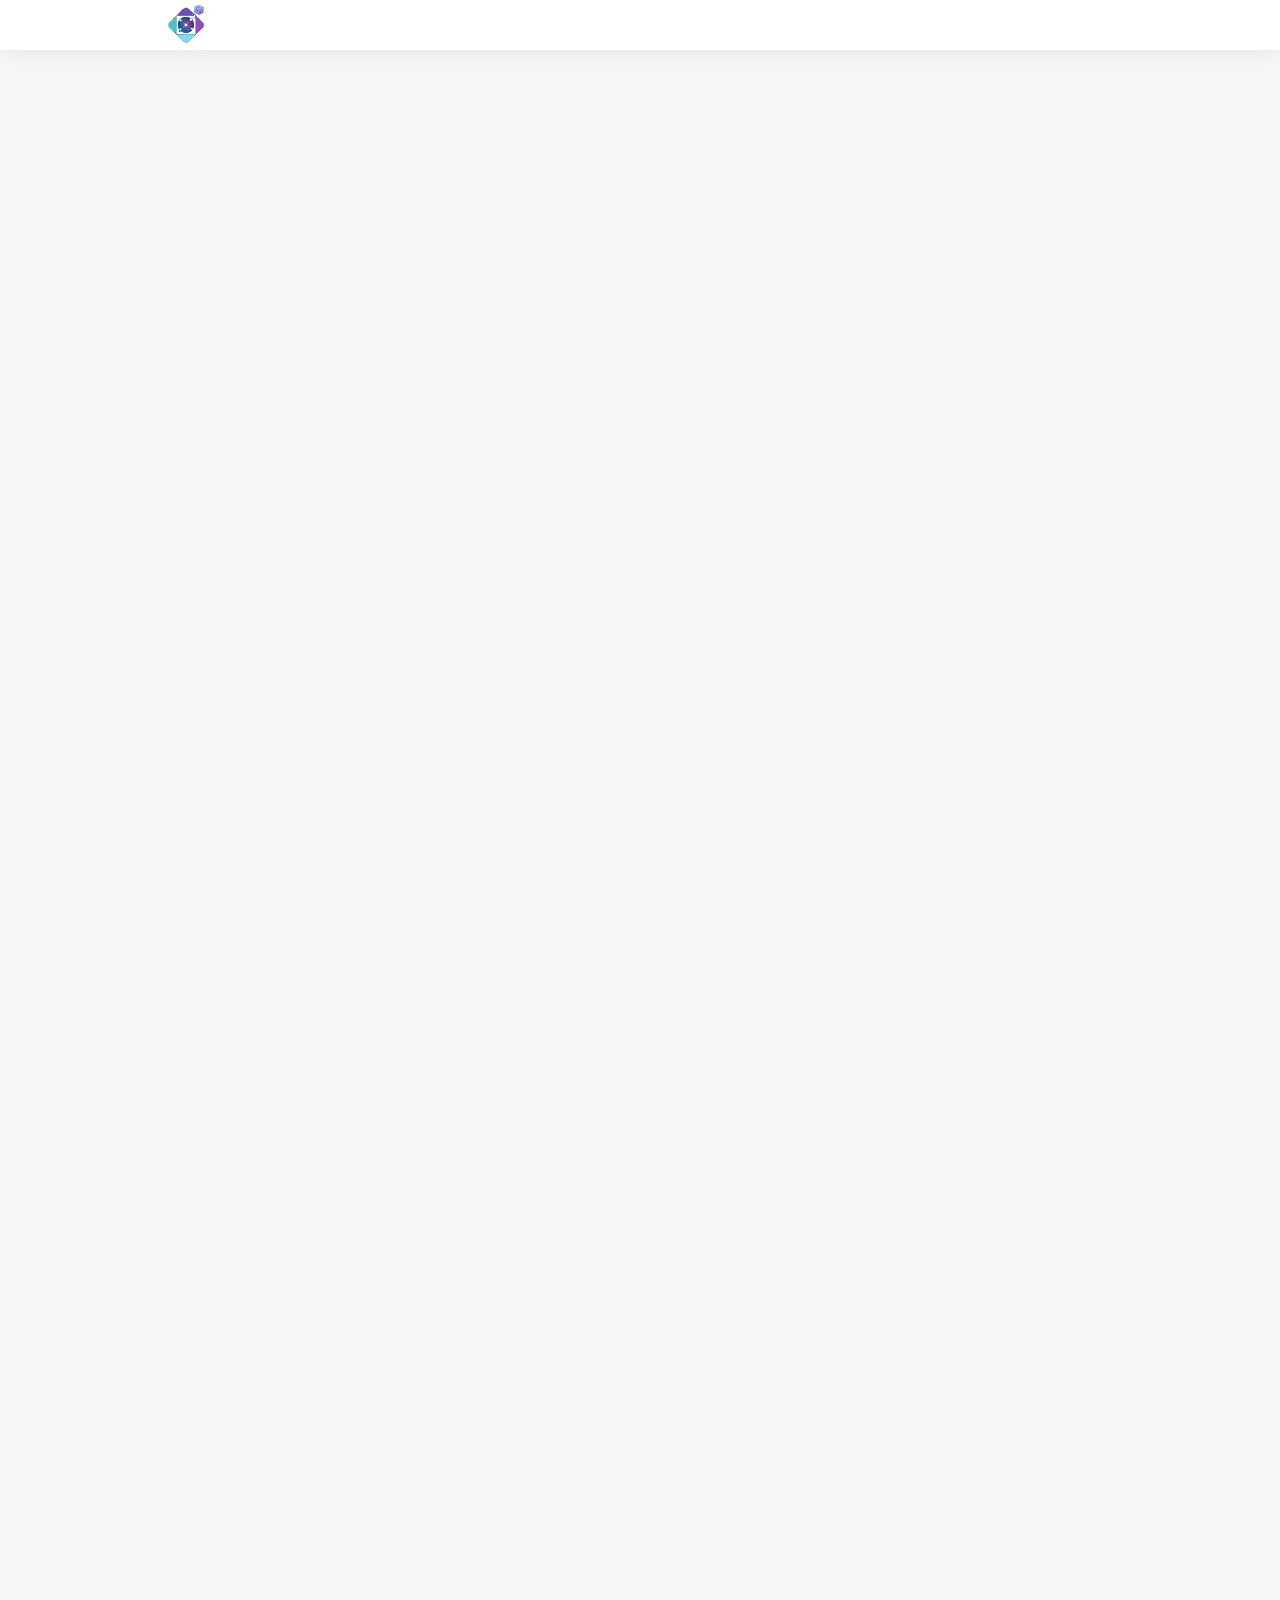
==== index.html @ 60ef2055 "Initial commit" ====
<!DOCTYPE html>

<html>
<head>
 <title>Epix Post</title>
 <meta charset="utf-8">
 <meta http-equiv="content-type" content="text/html; charset=utf-8" />
 <link rel="stylesheet" href="css/all.css?v={site_modified}" />
 <base href="" target="_top" id="base">
 <script>base.href = document.location.href.replace("/media", "").replace("index.html", "").replace(/[&?]wrapper=False/, "").replace(/[&?]wrapper_nonce=[A-Za-z0-9]+/, "")</script>
</head>
<body class="{themeclass}">

<div id="Overlay"></div>

<div class="head-container">
 <div id="Head"></div>
 <div id="Trigger" class="trigger-off"></div>
</div>

<div class="center" id="Content">
</div>

<!-- Libraries -->
<script type="text/javascript" src="js/lib/maquette.js"></script>
<script type="text/javascript" src="js/lib/anime.min.js"></script>
<script type="text/javascript" src="js/lib/marked.min.js"></script>
<script type="text/javascript" src="js/lib/clone.js"></script>
<script type="text/javascript" src="js/lib/epixframe.js"></script>

<!-- Utilities -->
<script type="text/javascript" src="js/utils/LogMixin.js"></script>
<script type="text/javascript" src="js/utils/Deferred.js"></script>
<script type="text/javascript" src="js/utils/Dollar.js"></script>
<script type="text/javascript" src="js/utils/Prototypes.js"></script>
<script type="text/javascript" src="js/utils/RateLimit.js"></script>
<script type="text/javascript" src="js/utils/Animation.js"></script>
<script type="text/javascript" src="js/utils/Time.js"></script>
<script type="text/javascript" src="js/utils/Translate.js?lang={lang}"></script>
<script type="text/javascript" src="js/utils/Debug.js"></script>
<script type="text/javascript" src="js/utils/Text.js"></script>
<script type="text/javascript" src="js/utils/Autosize.js"></script>
<script type="text/javascript" src="js/utils/Editable.js"></script>
<script type="text/javascript" src="js/utils/ImagePreview.js"></script>
<script type="text/javascript" src="js/utils/ItemList.js"></script>
<script type="text/javascript" src="js/utils/Maxheight.js"></script>
<script type="text/javascript" src="js/utils/Menu.js"></script>
<script type="text/javascript" src="js/utils/Overlay.js"></script>
<script type="text/javascript" src="js/utils/Scrollwatcher.js"></script>
<script type="text/javascript" src="js/utils/Uploadable.js"></script>

<!-- App modules -->
<script type="text/javascript" src="js/AnonUser.js"></script>
<script type="text/javascript" src="js/User.js"></script>
<script type="text/javascript" src="js/UserList.js"></script>
<script type="text/javascript" src="js/PostMeta.js"></script>
<script type="text/javascript" src="js/PostCreate.js"></script>
<script type="text/javascript" src="js/Post.js"></script>
<script type="text/javascript" src="js/PostList.js"></script>
<script type="text/javascript" src="js/ActivityList.js"></script>
<script type="text/javascript" src="js/Trigger.js"></script>
<script type="text/javascript" src="js/Head.js"></script>
<script type="text/javascript" src="js/ContentCreateProfile.js"></script>
<script type="text/javascript" src="js/ContentFeed.js"></script>
<script type="text/javascript" src="js/ContentProfile.js"></script>
<script type="text/javascript" src="js/ContentUsers.js"></script>
<script type="text/javascript" src="js/EpixPost.js"></script>

</body>
</html>
---- css/all.css ----
/* ---- Activity.css ---- */


.activity-list { margin-bottom: 30px }
.activity-list .items a { color: #555; font-weight: bold }

.activity-list .items { position: relative; margin-left: -6px; margin-bottom: -10px }
.activity-list .bg-line {
	height: calc(100% - 40px); width: 2px; position: absolute; background-color: #c7c7c8;
	margin-left: 12px; margin-top: 5px; -webkit-box-sizing: border-box; -moz-box-sizing: border-box; -o-box-sizing: border-box; -ms-box-sizing: border-box; box-sizing: border-box ; z-index: 0;
}

.activity-list .circle {
	width: 8px; height: 8px; border: 2px solid #c5c5c5; position: absolute; pointer-events: none;
	margin-left: -28px; -webkit-border-radius: 15px; -moz-border-radius: 15px; -o-border-radius: 15px; -ms-border-radius: 15px; border-radius: 15px ; background-color: #f6f7f8
}

.activity { padding-left: 35px; padding-bottom: 19px; font-family: Roboto, Helvetica, Arial; font-size: 15px; line-height: 1.5em; color: #888 }
.activity .body { top: -5px; position: relative; max-height: 67px; overflow: hidden; -webkit-line-clamp: 3; -webkit-box-orient: vertical; display: -webkit-box; }
.activity:last-child { background-color: #F6F7F8 }
.activity.latest .circle { border-color: #666 }

/* ---- Button.css ---- */


.button {
	margin-top: 4px; border: 1px solid hsla(236,100%,79%,1); color: #5d68ff; -webkit-border-radius: 33px; -moz-border-radius: 33px; -o-border-radius: 33px; -ms-border-radius: 33px; border-radius: 33px ; display: inline-block;
	font-size: 19px; font-weight: lighter; text-align: center; -webkit-transition: all 0.3s; -moz-transition: all 0.3s; -o-transition: all 0.3s; -ms-transition: all 0.3s; transition: all 0.3s ; padding: 8px 30px; background-position: -200px center;
}
.button:hover { background-color: #5d68ff; color: #F6F7F8; text-decoration: none; border-color: #5d68ff; -webkit-transition: none ; -moz-transition: none ; -o-transition: none ; -ms-transition: none ; transition: none  }
.button:hover .icon { background-color: #FFF; -webkit-transition: none ; -moz-transition: none ; -o-transition: none ; -ms-transition: none ; transition: none  }
.button:focus { -webkit-transition: all 0.3s ; -moz-transition: all 0.3s ; -o-transition: all 0.3s ; -ms-transition: all 0.3s ; transition: all 0.3s  }
.button:active { -webkit-transform: translateY(1px); -moz-transform: translateY(1px); -o-transform: translateY(1px); -ms-transform: translateY(1px); transform: translateY(1px) ; -webkit-transition: all 0.3s, transform none; -moz-transition: all 0.3s, transform none; -o-transition: all 0.3s, transform none; -ms-transition: all 0.3s, transform none; transition: all 0.3s, transform none ; -webkit-box-shadow: inset 0px 5px 7px -3px rgba(212, 212, 212, 0.41); -moz-box-shadow: inset 0px 5px 7px -3px rgba(212, 212, 212, 0.41); -o-box-shadow: inset 0px 5px 7px -3px rgba(212, 212, 212, 0.41); -ms-box-shadow: inset 0px 5px 7px -3px rgba(212, 212, 212, 0.41); box-shadow: inset 0px 5px 7px -3px rgba(212, 212, 212, 0.41) ; outline: none; -webkit-transition: none ; -moz-transition: none ; -o-transition: none ; -ms-transition: none ; transition: none  }

.button.loading {
	color: rgba(0,0,0,0) !important; background: rgba(128, 128, 128, 0.5) url(../img/loading.gif) no-repeat center center !important; border-color: rgba(0,0,0,0) !important;
	-webkit-transition: all 0.5s ease-out; -moz-transition: all 0.5s ease-out; -o-transition: all 0.5s ease-out; -ms-transition: all 0.5s ease-out; transition: all 0.5s ease-out ; pointer-events: none; transition-delay: 0.5s
}

/* Follow */
.button-follow { width: 32px; line-height: 32px; padding: 0px; border: 1px solid #aaa; color: #999; padding-left: 1px; padding-bottom: 1px; }
.button-follow:hover { background-color: rgba(255,255,255,0.3) !important; border-color: #2ecc71 !important; color: #2ecc71 }
.button-follow-big { padding-left: 25px; float: none; border: 1px solid #2ecc71; color: #2ecc71; min-width: 100px; }
.button-follow-big .icon-follow { margin-right: 10px; display: inline-block; -webkit-transition: transform 0.3s ease-in-out ; -moz-transition: transform 0.3s ease-in-out ; -o-transition: transform 0.3s ease-in-out ; -ms-transition: transform 0.3s ease-in-out ; transition: transform 0.3s ease-in-out  }
.button-follow-big:hover { border-color: #2ecc71 !important; color: #2ecc71; background-color: white; text-decoration: underline; }

/* Submit */
.button-submit {
	padding: 12px 30px; -webkit-border-radius: 3px; -moz-border-radius: 3px; -o-border-radius: 3px; -ms-border-radius: 3px; border-radius: 3px ; margin-top: 11px; background-color: #5d68ff; /*box-shadow: 0px 1px 4px rgba(93, 104, 255, 0.41);*/
	border: none; border-bottom: 2px solid #4952c7; font-weight: bold;  color: #ffffff; font-size: 12px; text-transform: uppercase; margin-left: 10px;
}
.button-submit:hover, .button-submit:focus { color: white; background-color: #6d78ff }

.button-small { padding: 7px 20px; margin-left: 10px }
.button-outline { background-color: white; border: 1px solid #EEE; border-bottom: 2px solid #EEE; color: #AAA; }
.button-outline:hover { background-color: white; border: 1px solid #CCC; border-bottom: 2px solid #CCC; color: #777 }


/* ---- Comment.css ---- */


.comment-list {
    background-color: #fafafa; padding-left: 80px; margin-left: -80px; padding-right: 20px; margin-right: -20px; margin-bottom: -17px; padding-bottom: 10px;
    border-bottom-left-radius: 5px; border-bottom-right-radius: 5px; padding-top: 19px; margin-top: 10px; border-top: 1px solid #E3E3E3; font-size: 85%;
}
.comment-list .body { padding-top: 0px }
.comment-list .body p { padding: 0px }

.comment-create { position: relative; }
.comment-create textarea { width: 100%; margin-bottom: 11px; -webkit-box-sizing: border-box; -moz-box-sizing: border-box; -o-box-sizing: border-box; -ms-box-sizing: border-box; box-sizing: border-box ; padding-right: 90px; }
.comment-create .button-submit { right: 13px; position: absolute; bottom: 23px; }
.comment { padding-top: 10px }
.comment-list .comment .user { padding-bottom: 0px; white-space: nowrap; line-height: 15px; }
.comment .body { padding-top: 4px; padding-bottom: 10px; }
.comment .body.maxheight:before { background: linear-gradient(rgba(0,0,0,0), #fafafa 70%) }
.comment .icon-reply { opacity: 0; -webkit-transition: all 0.3s ; -moz-transition: all 0.3s ; -o-transition: all 0.3s ; -ms-transition: all 0.3s ; transition: all 0.3s  }
.comment:hover .icon-reply { opacity: 0.5 }
.comment .icon-reply:hover { opacity: 1; -webkit-transition: none ; -moz-transition: none ; -o-transition: none ; -ms-transition: none ; transition: none  }
.comment .user .name { line-height: 16px; }

.comment h1, .comment h2, .comment h3, .comment h4, .comment h5, .comment h6 { font-size: inherit; font-weight: bold }


/* ---- Editable.css ---- */


.editable .icon-edit { margin-left: -24px; padding: 7px; -webkit-border-radius: 30px; -moz-border-radius: 30px; -o-border-radius: 30px; -ms-border-radius: 30px; border-radius: 30px ; margin-top: -5px; position: absolute; opacity: 0; -webkit-transition: all 0.3s ; -moz-transition: all 0.3s ; -o-transition: all 0.3s ; -ms-transition: all 0.3s ; transition: all 0.3s  }
.editable:hover .icon-edit { opacity: 0.7 }
.editable .icon-edit:hover { opacity: 1; -webkit-transition: none ; -moz-transition: none ; -o-transition: none ; -ms-transition: none ; transition: none  }
.editable .editablebuttons { text-align: right; padding-bottom: 10px }
.editable .editablebuttons .link:focus { outline: none }
.editable .empty { opacity: 0.6; }
.editable.editing.overlay {
	padding: 10px; margin-left: -10px; background-color: rgba(255,255,255,0.9);
	-webkit-box-shadow: 0px 0px 20px #EEE; -moz-box-shadow: 0px 0px 20px #EEE; -o-box-shadow: 0px 0px 20px #EEE; -ms-box-shadow: 0px 0px 20px #EEE; box-shadow: 0px 0px 20px #EEE ; margin-bottom: -62px; z-index: 999; position: relative;
}


/* ---- Head.css ---- */


.head-container { background-color: white; -webkit-box-shadow: 0px -7px 32px rgba(0,0,0,0.15); -moz-box-shadow: 0px -7px 32px rgba(0,0,0,0.15); -o-box-shadow: 0px -7px 32px rgba(0,0,0,0.15); -ms-box-shadow: 0px -7px 32px rgba(0,0,0,0.15); box-shadow: 0px -7px 32px rgba(0,0,0,0.15) ; }

.head .logo {
	height: 50px; padding: 4px 6px; -webkit-box-sizing: border-box; -moz-box-sizing: border-box; -o-box-sizing: border-box; -ms-box-sizing: border-box; box-sizing: border-box ; display: inline-block;
	color: white; font-size: 30px; font-weight: lighter; text-decoration: none
}

.head .right { float: right; }
.head .user { display: inline-block; vertical-align: top; margin-right: 20px; text-align: right; padding-top: 7px; }
.head .user .name { color: #5d68ff; font-weight: normal; }
.head .user .address { display: block }
.head .settings {
	display: inline-block; height: 50px; width: 50px; text-align: center; vertical-align: middle; -webkit-transition: all 0.3s; -moz-transition: all 0.3s; -o-transition: all 0.3s; -ms-transition: all 0.3s; transition: all 0.3s ;
	border-left: 1px solid rgba(0, 0, 0, 0.05); line-height: 50px; font-size: 20px; color: #AAA; font-weight: normal; text-decoration: none;
}
.head .settings:hover { color: #5d68ff; background-color: #FAFAFA; -webkit-transition: none ; -moz-transition: none ; -o-transition: none ; -ms-transition: none ; transition: none  }
.head .settings:active { background-color: #F5F5F5; -webkit-transition: none ; -moz-transition: none ; -o-transition: none ; -ms-transition: none ; transition: none  }
.head .menu { -webkit-box-shadow: 0px 4px 8px rgba(0,0,0,0.1) ; -moz-box-shadow: 0px 4px 8px rgba(0,0,0,0.1) ; -o-box-shadow: 0px 4px 8px rgba(0,0,0,0.1) ; -ms-box-shadow: 0px 4px 8px rgba(0,0,0,0.1) ; box-shadow: 0px 4px 8px rgba(0,0,0,0.1)  }


@media screen and (max-width: 1100px) {
	.head .right { margin-right: 80px; }
}

/* ---- Hub.css ---- */


.hub.card { padding: 21px; text-align: left; font-size: 18px; width: 80%; display: block; margin-left: auto; margin-right: auto; }
.hub .intro { font-weight: lighter; font-size: 16px; margin-top: 7px; }
.hub .avatars { float: right; }
.hub .button-join { float: right; margin-left: 20px; }
.hub .avatar { margin-left: 5px }
.hubselect { padding-top: 30px }

/* ---- Maxheight.css ---- */


.maxheight { max-height: 550px; overflow: hidden; -webkit-transition: all 1s ease-in-out ; -moz-transition: all 1s ease-in-out ; -o-transition: all 1s ease-in-out ; -ms-transition: all 1s ease-in-out ; transition: all 1s ease-in-out  }
.maxheight-limited:before {
    display: block; width: 100%; content: "Read more"; position: relative; background: -webkit-linear-gradient(rgba(0,0,0,0), white 70%);background: -moz-linear-gradient(rgba(0,0,0,0), white 70%);background: -o-linear-gradient(rgba(0,0,0,0), white 70%);background: -ms-linear-gradient(rgba(0,0,0,0), white 70%);background: linear-gradient(rgba(0,0,0,0), white 70%);
    margin-top: -125px; height: 125px; line-height: 56px; vertical-align: bottom; padding-top: 70px; -webkit-box-sizing: border-box; -moz-box-sizing: border-box; -o-box-sizing: border-box; -ms-box-sizing: border-box; box-sizing: border-box ;
    cursor: pointer; color: #5d68ff; text-align: center; top: 550px;
}

/* ---- Menu.css ---- */


.menu {
	background-color: white; padding: 10px 0px; position: absolute; top: 0px; max-height: 0px; overflow: hidden; -webkit-transform: translate(-100%, -30px); -moz-transform: translate(-100%, -30px); -o-transform: translate(-100%, -30px); -ms-transform: translate(-100%, -30px); transform: translate(-100%, -30px) ; pointer-events: none;
	-webkit-box-shadow: 0px 2px 8px rgba(0,0,0,0.1); -moz-box-shadow: 0px 2px 8px rgba(0,0,0,0.1); -o-box-shadow: 0px 2px 8px rgba(0,0,0,0.1); -ms-box-shadow: 0px 2px 8px rgba(0,0,0,0.1); box-shadow: 0px 2px 8px rgba(0,0,0,0.1) ; -webkit-border-radius: 2px; -moz-border-radius: 2px; -o-border-radius: 2px; -ms-border-radius: 2px; border-radius: 2px ; opacity: 0; -webkit-transition: opacity 0.2s ease-out, transform 1s ease-out, max-height 0.2s ease-in-out; -moz-transition: opacity 0.2s ease-out, transform 1s ease-out, max-height 0.2s ease-in-out; -o-transition: opacity 0.2s ease-out, transform 1s ease-out, max-height 0.2s ease-in-out; -ms-transition: opacity 0.2s ease-out, transform 1s ease-out, max-height 0.2s ease-in-out; transition: opacity 0.2s ease-out, transform 1s ease-out, max-height 0.2s ease-in-out ; z-index: 99;
	display: inline-block; z-index: 99999999999999999; margin-top: 50px;
}
.menu-right { left: 100% }
.menu.visible { opacity: 1; max-height: 350px; -webkit-transform: translate(-100%, 0px); -moz-transform: translate(-100%, 0px); -o-transform: translate(-100%, 0px); -ms-transform: translate(-100%, 0px); transform: translate(-100%, 0px) ; -webkit-transition: opacity 0.1s ease-out, transform 0.3s ease-out, max-height 0.3s ease-in-out; -moz-transition: opacity 0.1s ease-out, transform 0.3s ease-out, max-height 0.3s ease-in-out; -o-transition: opacity 0.1s ease-out, transform 0.3s ease-out, max-height 0.3s ease-in-out; -ms-transition: opacity 0.1s ease-out, transform 0.3s ease-out, max-height 0.3s ease-in-out; transition: opacity 0.1s ease-out, transform 0.3s ease-out, max-height 0.3s ease-in-out ; pointer-events: all }

.menu-item { display: block; text-decoration: none; color: black; padding: 6px 24px; -webkit-transition: all 0.2s; -moz-transition: all 0.2s; -o-transition: all 0.2s; -ms-transition: all 0.2s; transition: all 0.2s ; border-bottom: none; font-weight: normal; padding-left: 32px; white-space: nowrap; }
.menu-item-separator { margin-top: 3px; margin-bottom: 3px; border-top: 1px solid #eee }

.menu-item:hover { background-color: #F6F6F6; -webkit-transition: none; -moz-transition: none; -o-transition: none; -ms-transition: none; transition: none ; color: inherit; cursor: pointer; color: black; text-decoration: none }
.menu-item:active, .menu-item:focus { background-color: #AF3BFF; color: white; -webkit-transition: none ; -moz-transition: none ; -o-transition: none ; -ms-transition: none ; transition: none  }
.menu-item.selected:before {
	content: "L"; display: inline-block; -webkit-transform: rotateZ(45deg) scaleX(-1); -moz-transform: rotateZ(45deg) scaleX(-1); -o-transform: rotateZ(45deg) scaleX(-1); -ms-transform: rotateZ(45deg) scaleX(-1); transform: rotateZ(45deg) scaleX(-1) ; line-height: 15px;
	font-weight: bold; position: absolute; margin-left: -14px; font-size: 12px; margin-top: 2px;
}

/* ---- Overlay.css ---- */


#Overlay {
	position: absolute; z-index: 9999; width: 100%; background-color: rgba(255, 255, 255, 0);
	height: 100%; -webkit-transition: background-color 0.6s; -moz-transition: background-color 0.6s; -o-transition: background-color 0.6s; -ms-transition: background-color 0.6s; transition: background-color 0.6s ; pointer-events: none; cursor: zoom-in;
}
#Overlay.visible { background-color: rgba(255, 255, 255, 0.9); pointer-events: all; }
#Overlay .img { position: absolute; background-size: contain; -webkit-transition: all 0.3s; -moz-transition: all 0.3s; -o-transition: all 0.3s; -ms-transition: all 0.3s; transition: all 0.3s ; background-repeat: no-repeat; }

/* ---- Post.css ---- */


.post {
	background-color: white; padding: 16px 20px; padding-left: 80px; -webkit-border-radius: 4px; -moz-border-radius: 4px; -o-border-radius: 4px; -ms-border-radius: 4px; border-radius: 4px ; -webkit-backface-visibility: hidden; -moz-backface-visibility: hidden; -o-backface-visibility: hidden; -ms-backface-visibility: hidden; backface-visibility: hidden ; transform-style: preserve-3d; -webkit-transform: translateZ(0); -moz-transform: translateZ(0); -o-transform: translateZ(0); -ms-transform: translateZ(0); transform: translateZ(0) ;
	border: 1px solid #EEF0F1; border-bottom: 2px solid #ECEDEE; margin-bottom: 12px; -webkit-transition: all 0.3s; -moz-transition: all 0.3s; -o-transition: all 0.3s; -ms-transition: all 0.3s; transition: all 0.3s ;
}
.post.selected { -webkit-box-shadow: 0px 0px 40px rgba(0,0,0,0.1); -moz-box-shadow: 0px 0px 40px rgba(0,0,0,0.1); -o-box-shadow: 0px 0px 40px rgba(0,0,0,0.1); -ms-box-shadow: 0px 0px 40px rgba(0,0,0,0.1); box-shadow: 0px 0px 40px rgba(0,0,0,0.1) ; }

.post .user .settings { float: right; color: #666; -webkit-transition: all 0.3s; -moz-transition: all 0.3s; -o-transition: all 0.3s; -ms-transition: all 0.3s; transition: all 0.3s ; padding: 5px 10px; margin-right: -10px; margin-top: -5px; font-size: 19px; }
.post .user .settings:hover { text-decoration: none; color: #333 }
.post .user .settings:active { background-color: #F5F5F5; -webkit-transition: none ; -moz-transition: none ; -o-transition: none ; -ms-transition: none ; transition: none  }

.post .user { padding-bottom: 8px; height: 21px; line-height: 20px; }
.post .user .address, .post .added, .post .sep { font-size: 14px; color: #AAA;}
.post .body { padding-top: 2px; font-family: "Helvetica Neue",Helvetica,Arial,sans-serif; line-height: 1.5em; color: #333; word-break: break-word; overflow: hidden }
.post .reply-name { font-size: 14px; font-family: Roboto, Helvetica, Arial; color: #000 }
.post .actions { height: 30px; margin-left: -5px; }
.post .actions .icon { margin-right: 1px }
.post .actions .link { color: #AAA; font-size: 12px; height: 30px; vertical-align: middle; line-height: 30px; display: inline-block; padding-right: 10px }
.post .actions .link.active { color: #5d68ff; }
.post .actions .like { width: 35px; margin-right: 0px; -webkit-transition: width 0.3s, margin-right 0.3s; -moz-transition: width 0.3s, margin-right 0.3s; -o-transition: width 0.3s, margin-right 0.3s; -ms-transition: width 0.3s, margin-right 0.3s; transition: width 0.3s, margin-right 0.3s ; white-space: nowrap; position: relative; }
.post .actions .like.like-epix { width: 20px; margin-right: 5px; }

.post code { background-color: #FBFBFB; padding: 3px 4px; border: solid 1px #e1e4e5; font-family: Consolas, Monaco, monospace; font-size: 13px }
.post pre code {
	border: none; padding: 0px; background-color: transparent; border: none; overflow-x: auto; display: inline-block; max-width: 100%; padding-right: 20px; -webkit-box-sizing: border-box; -moz-box-sizing: border-box; -o-box-sizing: border-box; -ms-box-sizing: border-box; box-sizing: border-box ;
	border: solid 1px #e1e4e5; padding: 10px; background-color: #FBFBFB; font-family: Consolas, Monaco, monospace; border-bottom: 2px solid #e1e4e5; line-height: 1em;
}

.post blockquote { padding-left: 2em; margin-left: 3px; border-left: 3px solid #c7c7c8; padding-top: 0.8em; font-style: italic; padding-bottom: 0.8em; }

.post ul { margin: 0px; padding-bottom: 0.6em; }

.post table { border-collapse: collapse; margin-bottom: 10px; }
.post td, .post th { padding: 5px 10px; border: 1px solid #EEE; border-collapse: collapse; }

.post-create-container { margin-bottom: 12px }
.post-create { -webkit-transition: all 0.6s ; -moz-transition: all 0.6s ; -o-transition: all 0.6s ; -ms-transition: all 0.6s ; transition: all 0.6s  }
.post-create .postfield {
	font-family: Roboto; font-size: 16px; border: 1px solid white; padding: 15px 15px;
	font-size: 16px; width: 100%; height: 52px; -webkit-box-sizing: border-box; -moz-box-sizing: border-box; -o-box-sizing: border-box; -ms-box-sizing: border-box; box-sizing: border-box ; padding-right: 40px;
}
.post-create .user { margin-bottom: 0px; height: auto; padding-bottom: 0px; }
.post-create .postbuttons { height: 55px; -webkit-box-sizing: border-box; -moz-box-sizing: border-box; -o-box-sizing: border-box; -ms-box-sizing: border-box; box-sizing: border-box ; -webkit-transform: scale(1); -moz-transform: scale(1); -o-transform: scale(1); -ms-transform: scale(1); transform: scale(1) ; overflow: hidden; -webkit-transition: all 0.3s; -moz-transition: all 0.3s; -o-transition: all 0.3s; -ms-transition: all 0.3s; transition: all 0.3s ; text-align: right }
.post-create.editing .postfield { border: 1px solid #c6caff }
.post-create.editing { -webkit-box-shadow: 0px 1px 13px 1px #eaeaea ; -moz-box-shadow: 0px 1px 13px 1px #eaeaea ; -o-box-shadow: 0px 1px 13px 1px #eaeaea ; -ms-box-shadow: 0px 1px 13px 1px #eaeaea ; box-shadow: 0px 1px 13px 1px #eaeaea  }
.post-create .select-user-container { width: 100%; text-align: center; margin-bottom: -100px; height: 100px; z-index: 1; position: relative; }
.post-create .attach { font-size: 12px; text-transform: uppercase; border: 0px; padding: 8px 20px; font-weight: bold; }
.post-create .icon-image { position: absolute; margin-left: 490px; margin-top: 17px; color: #CECECE; -webkit-transition: all 0.3s ; -moz-transition: all 0.3s ; -o-transition: all 0.3s ; -ms-transition: all 0.3s ; transition: all 0.3s  }
.post-create .icon-image:hover { color: #5d68ff; -webkit-transition: none ; -moz-transition: none ; -o-transition: none ; -ms-transition: none ; transition: none  }
.post-create .image {
	width: 100%; height: 0px; background-repeat: no-repeat; -webkit-transform: scale(1); -moz-transform: scale(1); -o-transform: scale(1); -ms-transform: scale(1); transform: scale(1) ; background-position: top center;
	background-size: cover; opacity: 1; -webkit-transition: all 0.6s cubic-bezier(0.77, 0, 0.175, 1); -moz-transition: all 0.6s cubic-bezier(0.77, 0, 0.175, 1); -o-transition: all 0.6s cubic-bezier(0.77, 0, 0.175, 1); -ms-transition: all 0.6s cubic-bezier(0.77, 0, 0.175, 1); transition: all 0.6s cubic-bezier(0.77, 0, 0.175, 1) ; overflow: hidden;
}
.post-create .image .close { float: right; color: white; font-weight: bold; text-shadow: 0px 0px 11px black; padding: 10px; }
.post-create .image.empty { opacity: 0; -webkit-transform: scale(1.5) ; -moz-transform: scale(1.5) ; -o-transform: scale(1.5) ; -ms-transform: scale(1.5) ; transform: scale(1.5)  }

.post-create:not(.editing) .postbuttons { opacity: 0; height: 0px; }
.post-create:not(.editing) .image { opacity: 0; height: 0px; }
.post-create .button-submit.loading { transition-delay: 0s; }

.post-list-empty { text-align: center; padding-top: 100px }
.post-list-type { text-align: right; }
.post-list-type a {
	margin-right: 10px; padding-bottom: 5px; display: inline-block; border-bottom: 2px solid rgba(0,0,0,0);
	color: #999; margin-bottom: 7px; margin-top: 10px; margin-left: 10px; transition: all 0.3s
}
.post-list-type .active { border-bottom: 2px solid #606aff; color: #606aff; }
.post-list-type a:hover { border-bottom: 2px solid #606aff; color: #606aff; -webkit-transition: none; -moz-transition: none; -o-transition: none; -ms-transition: none; transition: none ; text-decoration: none }

.post .img { background-size: cover; text-align: center; position: relative; margin-bottom: 10px; }
.post .img .show {
	top: 50%; display: inline-block; color: white; background-color: #606aff; overflow: hidden;
	width: 140px; position: absolute; margin-left: -70px; -webkit-box-sizing: border-box; -moz-box-sizing: border-box; -o-box-sizing: border-box; -ms-box-sizing: border-box; box-sizing: border-box ; margin-top: -20px; height: 40px; padding: 12px 20px;
    text-transform: uppercase; font-size: 12px; -webkit-border-radius: 25px; -moz-border-radius: 25px; -o-border-radius: 25px; -ms-border-radius: 25px; border-radius: 25px ; -webkit-transition: all 0.3s; -moz-transition: all 0.3s; -o-transition: all 0.3s; -ms-transition: all 0.3s; transition: all 0.3s ;
}
.post .img .show .title { white-space: pre; line-height: 30px; height: 16px; -webkit-transform: translateY(-36px); -moz-transform: translateY(-36px); -o-transform: translateY(-36px); -ms-transform: translateY(-36px); transform: translateY(-36px) ; -webkit-transition: all 0.6s cubic-bezier(0.68, -0.55, 0.265, 1.55) ; -moz-transition: all 0.6s cubic-bezier(0.68, -0.55, 0.265, 1.55) ; -o-transition: all 0.6s cubic-bezier(0.68, -0.55, 0.265, 1.55) ; -ms-transition: all 0.6s cubic-bezier(0.68, -0.55, 0.265, 1.55) ; transition: all 0.6s cubic-bezier(0.68, -0.55, 0.265, 1.55)  }
.post .img .details {
	bottom: 0px; position: absolute; font-size: 14px; right: 10px; padding: 5px 10px; margin-bottom: 12px; text-decoration: none;
	background-color: rgba(0, 0, 0, 0.4); -webkit-border-radius: 30px; -moz-border-radius: 30px; -o-border-radius: 30px; -ms-border-radius: 30px; border-radius: 30px ; color: white; opacity: 0; transition: all 0.3s
}
.post .img .details .size { display: inline-block; margin-right: 9px; max-width: 80px; overflow: hidden; white-space: nowrap; vertical-align: -4px; -webkit-transition: all 0.3s ease-out; -moz-transition: all 0.3s ease-out; -o-transition: all 0.3s ease-out; -ms-transition: all 0.3s ease-out; transition: all 0.3s ease-out ; }
.post .img .fullsize { width: 100%; height: 100%; display: block; background-size: contain; opacity: 0; -webkit-transition: all 0.6s; -moz-transition: all 0.6s; -o-transition: all 0.6s; -ms-transition: all 0.6s; transition: all 0.6s ; position: absolute; background-repeat: no-repeat; background-color: white; }
.post .img.loading .show { background-color: #2ecc71; -webkit-animation: bounce .3s infinite alternate ease-out; -moz-animation: bounce .3s infinite alternate ease-out; -o-animation: bounce .3s infinite alternate ease-out; -ms-animation: bounce .3s infinite alternate ease-out; animation: bounce .3s infinite alternate ease-out ; pointer-events: none;  }
.post .img.loading .show .title { -webkit-transform: translateY(-6px); -moz-transform: translateY(-6px); -o-transform: translateY(-6px); -ms-transform: translateY(-6px); transform: translateY(-6px) ;  }
.post .img.downloaded .fullsize { opacity: 1; cursor: zoom-in }
.post .img.downloaded .show { opacity: 0; pointer-events: none; visibility: hidden; }
.post .img.hasinfo .details { opacity: 1 }
.post .img.downloaded .details { opacity: 0 }
.post .img.downloaded .details .size { max-width: 0px; }
.post .img.downloaded:hover .details { opacity: 1 }
.post .img .menu { text-align: right; margin-top: -94px; z-index: 999; font-size: 15px; line-height: 20px; }
.post .img .image-settings { color: white; padding: 2px 7px; text-decoration: none }
.post .img .details:hover { background-color: rgba(0,0,0,0.7); -webkit-transition: none ; -moz-transition: none ; -o-transition: none ; -ms-transition: none ; transition: none  }
.post .img .details:active { background-color: rgba(0,0,0,0.5); -webkit-transition: none ; -moz-transition: none ; -o-transition: none ; -ms-transition: none ; transition: none  }
.post .img .oldversion { background-color: rgba(0, 0, 0, 0.5); padding: 10px 10px; top: 49%; position: relative; color: white; -webkit-border-radius: 25px; -moz-border-radius: 25px; -o-border-radius: 25px; -ms-border-radius: 25px; border-radius: 25px ; }


/* ---- Uploadable.css ---- */


.uploadable .icon-upload { opacity: 0; -webkit-transition: all 0.3s ; -moz-transition: all 0.3s ; -o-transition: all 0.3s ; -ms-transition: all 0.3s ; transition: all 0.3s  }
.uploadable .icon-upload:hover { opacity: 0.8; -webkit-transition: all 0.1s ; -moz-transition: all 0.1s ; -o-transition: all 0.1s ; -ms-transition: all 0.1s ; transition: all 0.1s  }

/* ---- User.css ---- */


.users .user { padding-left: 70px; padding-bottom: 20px }
.users .user .nameline { white-space: nowrap; overflow: hidden; text-overflow: ellipsis; line-height: 26px }
.users .user .intro { font-weight: 100; font-size: 13px; overflow: hidden; white-space: nowrap; text-overflow: ellipsis; min-height: 18px; word-wrap: break-word; }
.users .user .added { font-size: 11px; color: #999; margin-left: 6px; vertical-align: 3px; }
.users .user .intro-full { margin-left: -57px; padding-top: 18px; font-weight: 100; line-height: 1.5em; overflow: hidden; word-wrap: break-word; }
.users .button-follow { float: right; margin-left: 5px; }
.users .user.followed .button-follow, .users .user.followed .button-follow:hover {
	background-color: #2ecc71 !important; border-color: #2ecc71 !important; color: #FFF; transform: rotate(45deg)
}
.users .user.followed .button-follow-big {
	background-color: #2ecc71 !important; border-color: #2ecc71 !important; color: #FFF
}
.users .user.followed .button-follow-big .icon-follow { -webkit-transform: rotate(45deg); -moz-transform: rotate(45deg); -o-transform: rotate(45deg); -ms-transform: rotate(45deg); transform: rotate(45deg) ; }

.user .name { font-weight: bold; color: #5d68ff; overflow: hidden; max-width: 200px; display: inline-block; white-space: nowrap; vertical-align: text-bottom; text-overflow: ellipsis }
.user .address, .user .cert_user_id { font-size: 13px; color: #AAA; }
.user .avatar { position: absolute; margin-left: -67px }

.user.card { padding: 15px; padding-left: 75px; overflow: hidden }
.user.card.profile { margin-bottom: 30px; }
.user.card .avatar { margin-top: -4px; position: absolute; margin-left: -60px; }
.user.card .follow-container { margin-left: -57px; text-align: center; margin-top: 20px; margin-bottom: 20px; }

.profile-stats { display: flex; margin-left: -57px; margin-top: 20px; text-align: center; border-top: 1px solid #eee; border-bottom: 1px solid #eee; padding: 12px 0; }
.profile-stats .stat { flex: 1; }
.profile-stats .stat-value { display: block; font-size: 18px; font-weight: bold; color: #333; }
.profile-stats .stat-label { display: block; font-size: 12px; color: #999; text-transform: uppercase; letter-spacing: 0.5px; margin-top: 2px; }

.button-edit-profile { display: block; margin-left: -57px; text-align: center; margin-top: 10px; font-size: 13px; color: #999; border: 1px solid #ddd; padding: 6px 15px; border-radius: 3px; }
.button-edit-profile:hover { color: #333; border-color: #bbb; text-decoration: none; }
.hub-management { margin-left: -57px; margin-top: 15px; padding-top: 12px; border-top: 1px solid #eee; }
.hub-management-title { font-size: 12px; font-weight: bold; color: #999; text-transform: uppercase; letter-spacing: 0.5px; margin: 0 0 8px 0; }
.hub-item { display: flex; justify-content: space-between; align-items: center; padding: 6px 0; }
.hub-name { font-size: 13px; color: #333; }
.hub-status { font-size: 11px; color: #2ecc71; font-weight: bold; text-transform: uppercase; letter-spacing: 0.5px; }

.users.gray .button-follow { border: 1px solid #aaa; color: #999; }
.users.gray .button-follow:hover, .users.gray .button-follow:active { color: #2ecc71; }
.users.gray .name { color: #333; }

.user .uploadable .icon-upload { position: absolute; margin-left: -48px; z-index: 999; margin-top: 7px }
.user.notseeding .button-follow { border-color: #E0E0E0; }
.user.card.notseeding .button-follow { border-color: #EFEFEF; }

.user .help { margin-left: -57px; font-size: 14px; color: #AAA; }

.checkbox-skin { background-color: #CCC; width: 35px; height: 18px; -webkit-border-radius: 15px; -moz-border-radius: 15px; -o-border-radius: 15px; -ms-border-radius: 15px; border-radius: 15px ; -webkit-transition: all 0.3s ease-in-out; -moz-transition: all 0.3s ease-in-out; -o-transition: all 0.3s ease-in-out; -ms-transition: all 0.3s ease-in-out; transition: all 0.3s ease-in-out ; display: inline-block; }
.checkbox-skin:before {
	content: ""; position: relative; width: 14px; background-color: white; height: 14px; display: block; -webkit-border-radius: 100%; -moz-border-radius: 100%; -o-border-radius: 100%; -ms-border-radius: 100%; border-radius: 100% ; margin-top: 2px; margin-left: 2px;
	-webkit-transition: all 0.5s cubic-bezier(0.785, 0.135, 0.15, 0.86); -moz-transition: all 0.5s cubic-bezier(0.785, 0.135, 0.15, 0.86); -o-transition: all 0.5s cubic-bezier(0.785, 0.135, 0.15, 0.86); -ms-transition: all 0.5s cubic-bezier(0.785, 0.135, 0.15, 0.86); transition: all 0.5s cubic-bezier(0.785, 0.135, 0.15, 0.86) ;
}
.checkbox .title { display: inline; line-height: 30px; vertical-align: 4px; margin-left: 11px; }
.checkbox.checked .checkbox-skin:before { margin-left: 19px; }
.checkbox.checked .checkbox-skin { background-color: #2ECC71; }

.user-mute { text-align: center; display: block; margin-top: -22px; color: #999; font-size: 14px; margin-bottom: 30px; }
.user-notfound { text-align: center; font-size: 22px; margin-top: 100px; font-weight: lighter; }


/* ---- EpixPost.css ---- */


body {
	background-color: #F6F7F8; font-family: Roboto, Helvetica, Arial; margin: 0px; padding: 0px;
	-webkit-backface-visibility: hidden; -moz-backface-visibility: hidden; -o-backface-visibility: hidden; -ms-backface-visibility: hidden; backface-visibility: hidden ; height: 100%; position: absolute; width: 100%; overflow-x: hidden; height: 35000px
}
body.loaded { height: 100%; overflow: auto }

p, h1, h2, h3, h4 { margin: 0px; padding-bottom: 0.6em; }

input.text, textarea { border: 1px solid #EEE; padding: 15px 15px; -webkit-transition: all 0.3s; -moz-transition: all 0.3s; -o-transition: all 0.3s; -ms-transition: all 0.3s; transition: all 0.3s ; width: 100%; -webkit-box-sizing: border-box; -moz-box-sizing: border-box; -o-box-sizing: border-box; -ms-box-sizing: border-box; box-sizing: border-box ; font-family: "Helvetica Neue",Helvetica,Arial,sans-serif; line-height: 1.4em; }
input.text:disabled, textarea:disabled { background-color: #FAFAFA; color: #9A9A9A }
input.big { font-size: 20px; font-weight: 100; font-family: Roboto, Helvetica, Arial }
input.search { -webkit-border-radius: 50px; -moz-border-radius: 50px; -o-border-radius: 50px; -ms-border-radius: 50px; border-radius: 50px ; padding-left: 30px; margin-bottom: 30px }
input.text:focus, textarea:focus { outline: none; border: 1px solid #c6caff }
textarea.autosize { overflow: hidden; -webkit-transition: border 0.3s, background-color 0.3s, color 0.3s ; -moz-transition: border 0.3s, background-color 0.3s, color 0.3s ; -o-transition: border 0.3s, background-color 0.3s, color 0.3s ; -ms-transition: border 0.3s, background-color 0.3s, color 0.3s ; transition: border 0.3s, background-color 0.3s, color 0.3s  }

a { text-decoration: none; color: #5d68ff }
a:hover { text-decoration: underline; }
a:active { text-decoration: none }
a.link:active { background-color: rgba(0,0,0,0.05); outline: 4px solid rgba(0,0,0,0.05); -webkit-transition: none ; -moz-transition: none ; -o-transition: none ; -ms-transition: none ; transition: none  }

h1 { font-size: 34px; line-height: 34px }
h1, h2, h3 { font-weight: lighter }
h2 a.link { font-size: 13px; margin-left: 10px; font-weight: normal; margin-top: 8px; }
h2.sep { border-top: 1px solid #EEE; padding-top: 20px }
h5 { font-weight: normal; color: rgba(0, 0, 0, 0.5) }

.center { width: 960px; margin-left: auto; margin-right: auto; }

/* Content */
#Content { margin-top: 30px; margin-bottom: 50px }

.content-signup { text-align: center }
.content-signup .button-certselect { margin: 20px; display: inline-block; }

/* Cols */
.col-left, .col-center, .col-right { width: 66%; display: inline-block; vertical-align: top; -webkit-box-sizing: border-box ; -moz-box-sizing: border-box ; -o-box-sizing: border-box ; -ms-box-sizing: border-box ; box-sizing: border-box  }
.col-center { padding-left: 5px; }
.col-left, .col-right { width: 33%; padding-left: 20px; margin-top: 90px; -webkit-transition: all 0.3s ; -moz-transition: all 0.3s ; -o-transition: all 0.3s ; -ms-transition: all 0.3s ; transition: all 0.3s  }
.col-left { padding-left: 0px; padding-right: 20px; margin-top: 0px; -webkit-transition: all 0.3s ; -moz-transition: all 0.3s ; -o-transition: all 0.3s ; -ms-transition: all 0.3s ; transition: all 0.3s  }
.col-left.faded { opacity: 0.3; -webkit-filter: grayscale(1); -moz-filter: grayscale(1); -o-filter: grayscale(1); -ms-filter: grayscale(1); filter: grayscale(1) ; }

/* Card */
.cards { margin-right: -20px }
.card {
	-webkit-border-radius: 4px; -moz-border-radius: 4px; -o-border-radius: 4px; -ms-border-radius: 4px; border-radius: 4px ; -webkit-box-shadow: 0px 1px 11px #EAEAEA; -moz-box-shadow: 0px 1px 11px #EAEAEA; -o-box-shadow: 0px 1px 11px #EAEAEA; -ms-box-shadow: 0px 1px 11px #EAEAEA; box-shadow: 0px 1px 11px #EAEAEA ; background-color: white; width: 33%; width: calc(33% - 10px);
	-webkit-box-sizing: border-box; -moz-box-sizing: border-box; -o-box-sizing: border-box; -ms-box-sizing: border-box; box-sizing: border-box ; margin-right: 10px; margin-bottom: 10px; min-width: 300px; display: inline-block;
}

/* Avatar */
.avatar { width: 50px; height: 50px; background: #EEE; -webkit-border-radius: 100px; -moz-border-radius: 100px; -o-border-radius: 100px; -ms-border-radius: 100px; border-radius: 100px ; display: inline-block; background-size: cover; background-position: center center; }
.avatar.empty { vertical-align: top; font-size: 11px; line-height: 51px; text-align: center; text-decoration: none; color: #666; font-weight: bold; }

/* More */
.more { width: 100%; display: block; clear: both; text-align: center; padding: 20px; -webkit-box-sizing: border-box; -moz-box-sizing: border-box; -o-box-sizing: border-box; -ms-box-sizing: border-box; box-sizing: border-box ; -webkit-box-shadow: inset 0px 30px 25px -40px #5d68ff ; -moz-box-shadow: inset 0px 30px 25px -40px #5d68ff ; -o-box-shadow: inset 0px 30px 25px -40px #5d68ff ; -ms-box-shadow: inset 0px 30px 25px -40px #5d68ff ; box-shadow: inset 0px 30px 25px -40px #5d68ff  }
.more.small {  font-size: 14px; -webkit-box-shadow: none; -moz-box-shadow: none; -o-box-shadow: none; -ms-box-shadow: none; box-shadow: none ; padding: 10px }

/* Animate */
.animate { -webkit-transition: all 0.3s ease-out !important; -moz-transition: all 0.3s ease-out !important; -o-transition: all 0.3s ease-out !important; -ms-transition: all 0.3s ease-out !important; transition: all 0.3s ease-out !important ; }
.animate-back { -webkit-transition: all 1s cubic-bezier(0.175, 0.885, 0.32, 1.275) !important; -moz-transition: all 1s cubic-bezier(0.175, 0.885, 0.32, 1.275) !important; -o-transition: all 1s cubic-bezier(0.175, 0.885, 0.32, 1.275) !important; -ms-transition: all 1s cubic-bezier(0.175, 0.885, 0.32, 1.275) !important; transition: all 1s cubic-bezier(0.175, 0.885, 0.32, 1.275) !important ; }
.animate-inout { -webkit-transition: all 0.6s cubic-bezier(0.77, 0, 0.175, 1) !important; -moz-transition: all 0.6s cubic-bezier(0.77, 0, 0.175, 1) !important; -o-transition: all 0.6s cubic-bezier(0.77, 0, 0.175, 1) !important; -ms-transition: all 0.6s cubic-bezier(0.77, 0, 0.175, 1) !important; transition: all 0.6s cubic-bezier(0.77, 0, 0.175, 1) !important ; }
.animate-inback { -webkit-transition: all 0.6s cubic-bezier(0.6, -0.28, 0.735, 0.045) !important; -moz-transition: all 0.6s cubic-bezier(0.6, -0.28, 0.735, 0.045) !important; -o-transition: all 0.6s cubic-bezier(0.6, -0.28, 0.735, 0.045) !important; -ms-transition: all 0.6s cubic-bezier(0.6, -0.28, 0.735, 0.045) !important; transition: all 0.6s cubic-bezier(0.6, -0.28, 0.735, 0.045) !important ; }
.animate-in { -webkit-transition: all 0.6s cubic-bezier(0.6, 0.04, 0.98, 0.335) !important; -moz-transition: all 0.6s cubic-bezier(0.6, 0.04, 0.98, 0.335) !important; -o-transition: all 0.6s cubic-bezier(0.6, 0.04, 0.98, 0.335) !important; -ms-transition: all 0.6s cubic-bezier(0.6, 0.04, 0.98, 0.335) !important; transition: all 0.6s cubic-bezier(0.6, 0.04, 0.98, 0.335) !important ; }
.animate-out { -webkit-transition: all 0.6s ease-out !important; -moz-transition: all 0.6s ease-out !important; -o-transition: all 0.6s ease-out !important; -ms-transition: all 0.6s ease-out !important; transition: all 0.6s ease-out !important ; }

@keyframes flash-in {
	  0% { -webkit-transform: scale(1.5); -moz-transform: scale(1.5); -o-transform: scale(1.5); -ms-transform: scale(1.5); transform: scale(1.5) ; opacity: 0 }
	 80% { -webkit-transform: scale(1); -moz-transform: scale(1); -o-transform: scale(1); -ms-transform: scale(1); transform: scale(1) ; opacity: 1 }
	100% { -webkit-transform: scale(1); -moz-transform: scale(1); -o-transform: scale(1); -ms-transform: scale(1); transform: scale(1) ; opacity: 0 }
}
@-webkit-keyframes flash-in {
	  0% { -webkit-transform: scale(1.5); -moz-transform: scale(1.5); -o-transform: scale(1.5); -ms-transform: scale(1.5); transform: scale(1.5) ; opacity: 0 }
	 80% { -webkit-transform: scale(1); -moz-transform: scale(1); -o-transform: scale(1); -ms-transform: scale(1); transform: scale(1) ; opacity: 1 }
	100% { -webkit-transform: scale(1); -moz-transform: scale(1); -o-transform: scale(1); -ms-transform: scale(1); transform: scale(1) ; opacity: 0 }
}
@-moz-keyframes flash-in {
	  0% { -webkit-transform: scale(1.5); -moz-transform: scale(1.5); -o-transform: scale(1.5); -ms-transform: scale(1.5); transform: scale(1.5) ; opacity: 0 }
	 80% { -webkit-transform: scale(1); -moz-transform: scale(1); -o-transform: scale(1); -ms-transform: scale(1); transform: scale(1) ; opacity: 1 }
	100% { -webkit-transform: scale(1); -moz-transform: scale(1); -o-transform: scale(1); -ms-transform: scale(1); transform: scale(1) ; opacity: 0 }
}


@keyframes flash-in-big {
	  0% { -webkit-transform: scale(1.2); -moz-transform: scale(1.2); -o-transform: scale(1.2); -ms-transform: scale(1.2); transform: scale(1.2) ; opacity: 0 }
	 80% { -webkit-transform: scale(1); -moz-transform: scale(1); -o-transform: scale(1); -ms-transform: scale(1); transform: scale(1) ; opacity: 1 }
	100% { -webkit-transform: scale(1); -moz-transform: scale(1); -o-transform: scale(1); -ms-transform: scale(1); transform: scale(1) ; opacity: 0 }
}
@-webkit-keyframes flash-in-big {
	  0% { -webkit-transform: scale(1.2); -moz-transform: scale(1.2); -o-transform: scale(1.2); -ms-transform: scale(1.2); transform: scale(1.2) ; opacity: 0 }
	 80% { -webkit-transform: scale(1); -moz-transform: scale(1); -o-transform: scale(1); -ms-transform: scale(1); transform: scale(1) ; opacity: 1 }
	100% { -webkit-transform: scale(1); -moz-transform: scale(1); -o-transform: scale(1); -ms-transform: scale(1); transform: scale(1) ; opacity: 0 }
}
@-moz-keyframes flash-in-big {
	  0% { -webkit-transform: scale(1.2); -moz-transform: scale(1.2); -o-transform: scale(1.2); -ms-transform: scale(1.2); transform: scale(1.2) ; opacity: 0 }
	 80% { -webkit-transform: scale(1); -moz-transform: scale(1); -o-transform: scale(1); -ms-transform: scale(1); transform: scale(1) ; opacity: 1 }
	100% { -webkit-transform: scale(1); -moz-transform: scale(1); -o-transform: scale(1); -ms-transform: scale(1); transform: scale(1) ; opacity: 0 }
}


@keyframes flash-out {
	  0% { -webkit-transform: scale(1); -moz-transform: scale(1); -o-transform: scale(1); -ms-transform: scale(1); transform: scale(1) ; opacity: 1 }
	100% { -webkit-transform: scale(1.5); -moz-transform: scale(1.5); -o-transform: scale(1.5); -ms-transform: scale(1.5); transform: scale(1.5) ; opacity: 0 }
}
@-webkit-keyframes flash-out {
	  0% { -webkit-transform: scale(1); -moz-transform: scale(1); -o-transform: scale(1); -ms-transform: scale(1); transform: scale(1) ; opacity: 1 }
	100% { -webkit-transform: scale(1.5); -moz-transform: scale(1.5); -o-transform: scale(1.5); -ms-transform: scale(1.5); transform: scale(1.5) ; opacity: 0 }
}
@-moz-keyframes flash-out {
	  0% { -webkit-transform: scale(1); -moz-transform: scale(1); -o-transform: scale(1); -ms-transform: scale(1); transform: scale(1) ; opacity: 1 }
	100% { -webkit-transform: scale(1.5); -moz-transform: scale(1.5); -o-transform: scale(1.5); -ms-transform: scale(1.5); transform: scale(1.5) ; opacity: 0 }
}

@keyframes flash-out-big {
	  0% { -webkit-transform: scale(1); -moz-transform: scale(1); -o-transform: scale(1); -ms-transform: scale(1); transform: scale(1) ; opacity: 1 }
	100% { -webkit-transform: scale(1.2); -moz-transform: scale(1.2); -o-transform: scale(1.2); -ms-transform: scale(1.2); transform: scale(1.2) ; opacity: 0 }
}
@-webkit-keyframes flash-out-big {
	  0% { -webkit-transform: scale(1); -moz-transform: scale(1); -o-transform: scale(1); -ms-transform: scale(1); transform: scale(1) ; opacity: 1 }
	100% { -webkit-transform: scale(1.2); -moz-transform: scale(1.2); -o-transform: scale(1.2); -ms-transform: scale(1.2); transform: scale(1.2) ; opacity: 0 }
}
@-moz-keyframes flash-out-big {
	  0% { -webkit-transform: scale(1); -moz-transform: scale(1); -o-transform: scale(1); -ms-transform: scale(1); transform: scale(1) ; opacity: 1 }
	100% { -webkit-transform: scale(1.2); -moz-transform: scale(1.2); -o-transform: scale(1.2); -ms-transform: scale(1.2); transform: scale(1.2) ; opacity: 0 }
}


@keyframes bounce {
	  0% { -webkit-transform: translateY(0); -moz-transform: translateY(0); -o-transform: translateY(0); -ms-transform: translateY(0); transform: translateY(0) ; opacity: 1 }
	100% { -webkit-transform: translateY(-3px); -moz-transform: translateY(-3px); -o-transform: translateY(-3px); -ms-transform: translateY(-3px); transform: translateY(-3px) ; opacity: 0.7 }
}
@-webkit-keyframes bounce {
	  0% { -webkit-transform: translateY(0); -moz-transform: translateY(0); -o-transform: translateY(0); -ms-transform: translateY(0); transform: translateY(0) ; opacity: 1 }
	100% { -webkit-transform: translateY(-3px); -moz-transform: translateY(-3px); -o-transform: translateY(-3px); -ms-transform: translateY(-3px); transform: translateY(-3px) ; opacity: 0.7 }
}
@-moz-keyframes bounce {
	  0% { -webkit-transform: translateY(0); -moz-transform: translateY(0); -o-transform: translateY(0); -ms-transform: translateY(0); transform: translateY(0) ; opacity: 1 }
	100% { -webkit-transform: translateY(-3px); -moz-transform: translateY(-3px); -o-transform: translateY(-3px); -ms-transform: translateY(-3px); transform: translateY(-3px) ; opacity: 0.7 }
}


/* ---- dark.css ---- */


.theme-dark { background-color: #26242E; color: white; }
.theme-dark .head-container { background-color: #2b293e; }

.theme-dark #Overlay.visible { background-color: rgba(53, 52, 60, 0.89); }

.theme-dark a { color: #58dbec }
.theme-dark .menu-item { color: #000 }
.theme-dark .post .user .settings:hover { color: #FFF }

.theme-dark .head .user .name { color: #58dbec }
.theme-dark .user .name { color: #58dbec }
.theme-dark .post-list-type a { color: #adadad; }
.theme-dark .post-list-type a:hover { color: #58dbec; border-bottom-color: #58dbec }
.theme-dark .post-list-type .active { color: #58dbec; border-bottom-color: #58dbec }

.theme-dark .post-create .postfield { border-color: #4e5a5c;  }
.theme-dark .post-create.editing { -webkit-box-shadow: 0px 1px 13px 1px #111213 ; -moz-box-shadow: 0px 1px 13px 1px #111213 ; -o-box-shadow: 0px 1px 13px 1px #111213 ; -ms-box-shadow: 0px 1px 13px 1px #111213 ; box-shadow: 0px 1px 13px 1px #111213  }

.theme-dark .button-submit { color: #FFF }
.theme-dark .button-outline { color: #5e5a6d; }

.theme-dark .post .body { color: #dcd9e5; }
.theme-dark .post { background-color: #302c3f; border: none; -webkit-border-radius: 0px; -moz-border-radius: 0px; -o-border-radius: 0px; -ms-border-radius: 0px; border-radius: 0px ; }
.theme-dark .comment-list { background-color: #2c2939; border-top-color: #423d53 }
.theme-dark .post .img .fullsize { background-color: #33313c }
.theme-dark .post .reply-name { color: white }
.theme-dark .post .user .address, .theme-dark .post .added, .theme-dark .post .sep { color: #bdb5da }
.theme-dark .post .body a { color: #58dbec }
.theme-dark .post blockquote { border-left: 3px solid #47dbec; }

.theme-dark .activity-list .items a { color: #a398c4 }
.theme-dark .activity { color: #8e899c }
.theme-dark .activity-list .bg-line { background-color: #38334b }
.theme-dark .activity-list .circle { border-color: #4b465a; background-color: #26242e }
.theme-dark .activity:last-child { background-color: #26242e; }

.theme-dark input.text, .theme-dark textarea { background-color: #26242e; border-color: #4e5a5c; color: white; }
.theme-dark .card { -webkit-box-shadow: 0px 1px 11px #26242e; -moz-box-shadow: 0px 1px 11px #26242e; -o-box-shadow: 0px 1px 11px #26242e; -ms-box-shadow: 0px 1px 11px #26242e; box-shadow: 0px 1px 11px #26242e ; background-color: #302c3f; }

.theme-dark .button-follow:hover { background-color: rgba(74, 160, 177, 0.1) !important; border-color: #55cedf !important; color: #55cedf !important }
.theme-dark .users.gray .button-follow { border: 1px solid #3b8297 }
.theme-dark .user.notseeding .button-follow { border-color: #393251 }
.theme-dark h2.sep { border-top: 1px solid #495355; }

.theme-dark .post code { background-color: #232323; border-color: #0A0A0A; color: #d3d3d3; }
.theme-dark .icon-heart.active { color: #58dbec; -webkit-filter: sepia(1) hue-rotate(504deg) brightness(0.75) saturate(5); -moz-filter: sepia(1) hue-rotate(504deg) brightness(0.75) saturate(5); -o-filter: sepia(1) hue-rotate(504deg) brightness(0.75) saturate(5); -ms-filter: sepia(1) hue-rotate(504deg) brightness(0.75) saturate(5); filter: sepia(1) hue-rotate(504deg) brightness(0.75) saturate(5) ; }
.theme-dark .post .actions .link.active { color: #58dbec; }

.theme-dark .button-follow-big:hover { background-color: #3b374a; }
.theme-dark .profile-stats { border-color: #444; }
.theme-dark .profile-stats .stat-value { color: #e0e0e0; }
.theme-dark .profile-stats .stat-label { color: #888; }
.theme-dark .button-edit-profile { color: #888; border-color: #555; }
.theme-dark .button-edit-profile:hover { color: #ccc; border-color: #777; }
.theme-dark .hub-management { border-color: #444; }
.theme-dark .hub-management-title { color: #888; }
.theme-dark .hub-name { color: #e0e0e0; }
.theme-dark .hub-status { color: #2ecc71; }
.theme-dark .maxheight-limited:before { background: -webkit-linear-gradient(rgba(38, 36, 46, 0), #302c3f 70%);background: -moz-linear-gradient(rgba(38, 36, 46, 0), #302c3f 70%);background: -o-linear-gradient(rgba(38, 36, 46, 0), #302c3f 70%);background: -ms-linear-gradient(rgba(38, 36, 46, 0), #302c3f 70%);background: linear-gradient(rgba(38, 36, 46, 0), #302c3f 70%); }
.theme-dark h5 { color: rgba(255, 255, 255, 0.5); }


/* ---- fonts.css ---- */


/* Base64 encoder: http://www.motobit.com/util/base64-decoder-encoder.asp */
/* Generated by Font Squirrel (http://www.fontsquirrel.com) on January 21, 2015 */



@font-face {
    font-family: 'Roboto';
    font-style: normal;
    font-weight: 400;
    src:
        local('Roboto'),
        url([data-uri]) format('woff');
}

@font-face {
  font-family: 'Roboto';
  font-style: normal;
  font-weight: bold;
  src:
  	local('Roboto Medium'),
  	url([data-uri]) format('woff'),
  	url(../font/Roboto-Medium.woff) format('woff');
}

@font-face {
    font-family: 'Roboto';
    font-style: normal;
    font-weight: 200;
    src:
        local('Roboto Light'),
        url([data-uri]) format('woff');
}

/* ---- icons.css ---- */


.icon {
	display: inline-block; vertical-align: text-bottom; background-repeat: no-repeat; height: 30px;
	vertical-align: middle; line-height: 30px; color: #AAA; font-size: 12px; -webkit-transition: background-color 0.3s; -moz-transition: background-color 0.3s; -o-transition: background-color 0.3s; -ms-transition: background-color 0.3s; transition: background-color 0.3s ;
}
.icon.icon-button:hover { background-color: #F3F3F3; outline: 0px solid #F3F3F3; -webkit-transition: none; -moz-transition: none; -o-transition: none; -ms-transition: none; transition: none ; }
.icon.loading { pointer-events: none; -webkit-animation: bounce .3s infinite alternate ease-out; -moz-animation: bounce .3s infinite alternate ease-out; -o-animation: bounce .3s infinite alternate ease-out; -ms-animation: bounce .3s infinite alternate ease-out; animation: bounce .3s infinite alternate ease-out ; -webkit-animation-delay: 1s; -moz-animation-delay: 1s; -o-animation-delay: 1s; -ms-animation-delay: 1s; animation-delay: 1s ; }
/*.icon:focus { -webkit-animation: clicked 1s ease-in-out forwards; -moz-animation: clicked 1s ease-in-out forwards; -o-animation: clicked 1s ease-in-out forwards; -ms-animation: clicked 1s ease-in-out forwards; animation: clicked 1s ease-in-out forwards ; }

@keyframes clicked {
	  0% { outline: 1px solid #F3F3F3; }
	100% { outline: 15px solid rgba(250, 108, 141, 0) }
}
@-webkit-keyframes clicked {
	  0% { outline: 1px solid #F3F3F3; }
	100% { outline: 15px solid rgba(250, 108, 141, 0) }
}
@-moz-keyframes clicked {
	  0% { outline: 1px solid #F3F3F3; }
	100% { outline: 15px solid rgba(250, 108, 141, 0) }
}
*/

.icon-profile { font-size: 7px; top: 1px; -webkit-border-radius: 0.7em 0.7em 0 0; -moz-border-radius: 0.7em 0.7em 0 0; -o-border-radius: 0.7em 0.7em 0 0; -ms-border-radius: 0.7em 0.7em 0 0; border-radius: 0.7em 0.7em 0 0 ; background: #FFF; width: 1.5em; height: 0.7em; position: relative; display: inline-block; margin-right: 7px }
.icon-profile:before { position: absolute; content: ""; top: -1em; left: 0.38em; width: 0.8em; height: 0.85em; -webkit-border-radius: 50%; -moz-border-radius: 50%; -o-border-radius: 50%; -ms-border-radius: 50%; border-radius: 50% ; background: #FFF; }

/*.icon-comment { width: 16px; height: 10px; -webkit-border-radius: 2px; -moz-border-radius: 2px; -o-border-radius: 2px; -ms-border-radius: 2px; border-radius: 2px ; background: #B10DC9; margin-top: 0px; display: inline-block; position: relative; top: -2px; }
.icon-comment:after { left: 9px; border: 2px solid transparent; border-top-color: #B10DC9; border-left-color: #B10DC9; background: transparent; content: ""; display: block; margin-top: 10px; width: 0px; margin-left: 7px; }
*/
.icon-comment {
	padding-left: 30px; padding-right: 10px; background-position: 5px 7px;
	background-image: url('[data-uri]');
}
.icon-comment:empty { padding-right: 0px }


.icon-edit {
	width: 16px; height: 16px; background-repeat: no-repeat; background-position: 6px center;
	background-image: url([data-uri]);
}
.icon-reply {
	padding-left: 25px; margin-left: 5px; padding-right: 10px; background-position: 5px 6px; height: 19px; line-height: 19px; background-position: 5px 0px;
	background-image: url([data-uri]);
}
.icon-reply:empty { padding-right: 0px }

.icon-share {
	padding-left: 32px; padding-right: 10px; background-position: 7px 5px;
	background-image: url('[data-uri]')
}
.icon-share:empty { padding-right: 0px }

.icon-heart {
	padding-left: 32px; padding-right: 2px; background-position: 7px 5px;
	background-image: url('[data-uri]')
}
.icon-heart.active { color: #5d68ff; -webkit-filter: sepia(1) hue-rotate(192deg) brightness(0.55) saturate(5) ; -moz-filter: sepia(1) hue-rotate(192deg) brightness(0.55) saturate(5) ; -o-filter: sepia(1) hue-rotate(192deg) brightness(0.55) saturate(5) ; -ms-filter: sepia(1) hue-rotate(192deg) brightness(0.55) saturate(5) ; filter: sepia(1) hue-rotate(192deg) brightness(0.55) saturate(5)  }

.icon-up { font-weight: normal !important; font-size: 15px; font-family: Tahoma; vertical-align: -4px; padding-right: 5px; display: inline; height: 1px; }
.icon-upload {
	width: 26px; height: 26px; background-repeat: no-repeat;
	background-image: url('[data-uri]')
}

.icon-image {
	width: 22px; height: 18px; -webkit-border-radius: 0px; -moz-border-radius: 0px; -o-border-radius: 0px; -ms-border-radius: 0px; border-radius: 0px ; overflow: hidden; margin: 4px 2px; display: inline-block; vertical-align: middle; position: relative;
	font-style: normal; color: #ddd; text-align: left; text-indent: -9999px; direction: ltr; -webkit-box-sizing: border-box; -moz-box-sizing: border-box; -o-box-sizing: border-box; -ms-box-sizing: border-box; box-sizing: border-box ; border: 1px solid;
}
.icon-image:before {
    content: ''; pointer-events: none; position: absolute; width: 10px; height: 18px; left: -2px; top: 7px;
    -webkit-transform: rotate(45deg); -moz-transform: rotate(45deg); -o-transform: rotate(45deg); -ms-transform: rotate(45deg); transform: rotate(45deg) ; -webkit-box-shadow: inset 0 0 0 32px, 10px -6px 0 0; -moz-box-shadow: inset 0 0 0 32px, 10px -6px 0 0; -o-box-shadow: inset 0 0 0 32px, 10px -6px 0 0; -ms-box-shadow: inset 0 0 0 32px, 10px -6px 0 0; box-shadow: inset 0 0 0 32px, 10px -6px 0 0 ;
}
.icon-image:after {
    content: ''; pointer-events: none; position: absolute; width: 3px; height: 3px;
    -webkit-border-radius: 50%; -moz-border-radius: 50%; -o-border-radius: 50%; -ms-border-radius: 50%; border-radius: 50% ; -webkit-box-shadow: inset 0 0 0 32px; -moz-box-shadow: inset 0 0 0 32px; -o-box-shadow: inset 0 0 0 32px; -ms-box-shadow: inset 0 0 0 32px; box-shadow: inset 0 0 0 32px ; top: 3px; right: 5px;
}

.icon-mute {
	width: 17px; height: 14px; background-repeat: no-repeat; padding-right: 5px; vertical-align: -2px; opacity: 0.2;
	background-image: url('[data-uri]')
}

@keyframes bounce {
	  0% { -webkit-transform: translateY(0); -moz-transform: translateY(0); -o-transform: translateY(0); -ms-transform: translateY(0); transform: translateY(0) ; }
	100% { -webkit-transform: translateY(-3px); -moz-transform: translateY(-3px); -o-transform: translateY(-3px); -ms-transform: translateY(-3px); transform: translateY(-3px) ; }
}
@-webkit-keyframes bounce {
	  0% { -webkit-transform: translateY(0); -moz-transform: translateY(0); -o-transform: translateY(0); -ms-transform: translateY(0); transform: translateY(0) ; }
	100% { -webkit-transform: translateY(-3px); -moz-transform: translateY(-3px); -o-transform: translateY(-3px); -ms-transform: translateY(-3px); transform: translateY(-3px) ; }
}
@-moz-keyframes bounce {
	  0% { -webkit-transform: translateY(0); -moz-transform: translateY(0); -o-transform: translateY(0); -ms-transform: translateY(0); transform: translateY(0) ; }
	100% { -webkit-transform: translateY(-3px); -moz-transform: translateY(-3px); -o-transform: translateY(-3px); -ms-transform: translateY(-3px); transform: translateY(-3px) ; }
}


/* ---- mobile.css ---- */


/* EpixPost Mobile */
#Trigger {
display: none;
}

@media screen and (max-width: 750px) {
html, body, p, th, td, li {
font-size: medium !important;
}

.head-container {
position: fixed;
width: 100%;
height: 50px;
z-index: 30;
}
.head {
width: 100%;
}
.head .logo {
margin-left: 50px;
position: absolute;
z-index: 1;
}
.right {
position: fixed;
right: 0;
top: 0;
}
#Content {
width: 100%;
margin-top: 60px;
margin-bottom: 5px;
}
.col-center {
width: 100%;
overflow: auto;
padding-left: 5px;
padding-right: 5px;
display: block;
padding-top: 60px;
margin-top: -60px;
}
.col-left, .col-right {
position: fixed;
top: 60px;
left: -305px;
height: 100%;
background-color: #f6f7f8;
margin-left: 0px;
padding-top: 60px;
padding-right: 15px;
padding-left: 15px;
margin-top: -60px;
width: 300px;
overflow-x: hidden;
overflow-y: auto;
z-index: 1;
-webkit-transition: 0.3s all cubic-bezier(0.77, 0, 0.175, 1); -moz-transition: 0.3s all cubic-bezier(0.77, 0, 0.175, 1); -o-transition: 0.3s all cubic-bezier(0.77, 0, 0.175, 1); -ms-transition: 0.3s all cubic-bezier(0.77, 0, 0.175, 1); transition: 0.3s all cubic-bezier(0.77, 0, 0.175, 1) ;
}
.theme-dark .col-left, .theme-dark .col-right {
background-color: #26242e;
}
.trigger-on .col-left, .trigger-on .col-right {
left: 0px;
-webkit-box-shadow: 0px 0px 30px #999; -moz-box-shadow: 0px 0px 30px #999; -o-box-shadow: 0px 0px 30px #999; -ms-box-shadow: 0px 0px 30px #999; box-shadow: 0px 0px 30px #999 ;
}

#Trigger {
display: block;
position: fixed;
left: 5px;
top: 3px;
width: 40px;
height: 40px;
z-index: 100;
border: 1px solid rgba(187, 187, 187, 0.32);
-webkit-border-radius: 5px; -moz-border-radius: 5px; -o-border-radius: 5px; -ms-border-radius: 5px; border-radius: 5px ;
}
#Trigger .icon {
background-image: url(../img/nav-icon.png);
display: block;
border: 12px solid transparent;
height: 16px;
outline: none;
-webkit-border-radius: 5px; -moz-border-radius: 5px; -o-border-radius: 5px; -ms-border-radius: 5px; border-radius: 5px ;
}
.col-left.faded {
opacity: 1;
-webkit-filter: none; -moz-filter: none; -o-filter: none; -ms-filter: none; filter: none ;
}
.user.card {
-webkit-box-shadow: none; -moz-box-shadow: none; -o-box-shadow: none; -ms-box-shadow: none; box-shadow: none ;
margin-top: 10px;
margin-left: -15px;
}
.activity-list .items {
margin-bottom: 0px;
}
.more.small {
padding: 10px;
margin-bottom: 5px;
-webkit-border-radius: 5px; -moz-border-radius: 5px; -o-border-radius: 5px; -ms-border-radius: 5px; border-radius: 5px ;
}
.post-create .icon-image {
margin-left: unset;
right: 40px;
}
#Overlay .img {
width: 100% !important;
margin-left: 0px !important;
margin-top: -40px !important;
left: 0px !important;
}
.post .img {
width: 100% !important;
max-height: 300px !important;
min-height: 100px;
background-size: cover !important;
}
.post .img .fullsize {
background-size: cover !important;
}
.post .img .details {
z-index: 50;
}
.post blockquote {
padding-left: 10px;
padding-top: 10px;
padding-bottom: 10px;
}
}

@media screen and (max-width: 500px) {
.post .sep, .user .address {
display: none;
}
.post .added {
margin-left: 10px;
}
}
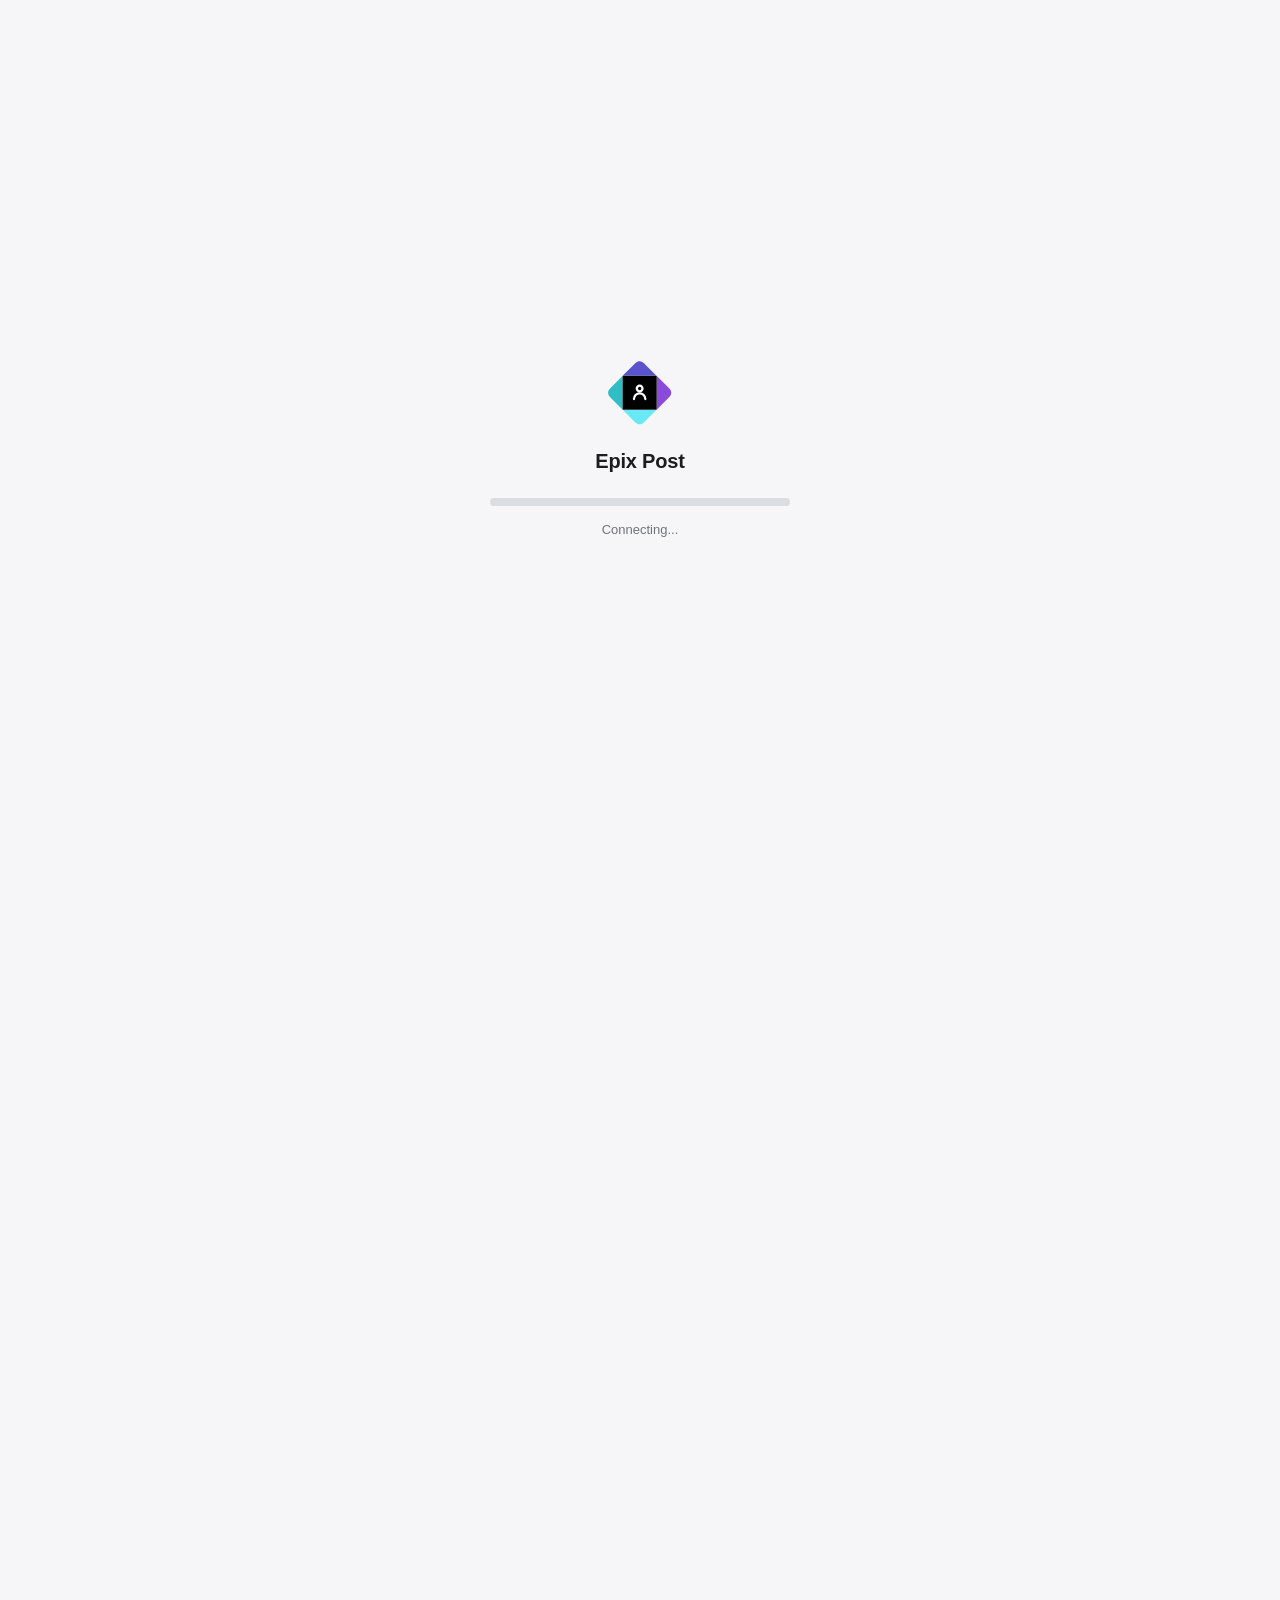
==== commit 3b47f9c0: "Rebuild Epix Post as a modern X-style app - new shell: left rail on desktop, top bar + bottom nav + " ====
--- a/index.html
+++ b/index.html
@@ -5,6 +5,8 @@
  <title>Epix Post</title>
  <meta charset="utf-8">
  <meta http-equiv="content-type" content="text/html; charset=utf-8" />
+ <meta name="viewport" content="width=device-width, initial-scale=1">
+ <link rel="icon" href="img/favicon.ico">
  <link rel="stylesheet" href="css/all.css?v={site_modified}" />
  <base href="" target="_top" id="base">
  <script>base.href = document.location.href.replace("/media", "").replace("index.html", "").replace(/[&?]wrapper=False/, "").replace(/[&?]wrapper_nonce=[A-Za-z0-9]+/, "")</script>
@@ -13,12 +15,21 @@
 
 <div id="Overlay"></div>
 
-<div class="head-container">
- <div id="Head"></div>
- <div id="Trigger" class="trigger-off"></div>
+<!-- Loading Progress -->
+<div class="loading-overlay" id="loading-overlay">
+ <div class="loading-box">
+  <img src="img/logo.svg" class="loading-logo" alt="">
+  <div class="loading-title">Epix Post</div>
+  <div class="loading-bar-track">
+   <div class="loading-bar-fill" id="loading-bar-fill"></div>
+  </div>
+  <div class="loading-step" id="loading-step">Connecting...</div>
+ </div>
 </div>
 
-<div class="center" id="Content">
+<div id="App">
+ <div id="Shell"></div>
+ <div id="Content"></div>
 </div>
 
 <!-- Libraries -->
@@ -48,6 +59,7 @@
 <script type="text/javascript" src="js/utils/Overlay.js"></script>
 <script type="text/javascript" src="js/utils/Scrollwatcher.js"></script>
 <script type="text/javascript" src="js/utils/Uploadable.js"></script>
+<script type="text/javascript" src="js/utils/HubActions.js"></script>
 
 <!-- App modules -->
 <script type="text/javascript" src="js/AnonUser.js"></script>
@@ -55,15 +67,19 @@
 <script type="text/javascript" src="js/UserList.js"></script>
 <script type="text/javascript" src="js/PostMeta.js"></script>
 <script type="text/javascript" src="js/PostCreate.js"></script>
+<script type="text/javascript" src="js/ComposerModal.js"></script>
 <script type="text/javascript" src="js/Post.js"></script>
 <script type="text/javascript" src="js/PostList.js"></script>
 <script type="text/javascript" src="js/ActivityList.js"></script>
-<script type="text/javascript" src="js/Trigger.js"></script>
-<script type="text/javascript" src="js/Head.js"></script>
+<script type="text/javascript" src="js/Shell.js"></script>
+<script type="text/javascript" src="js/Onboarding.js"></script>
 <script type="text/javascript" src="js/ContentCreateProfile.js"></script>
 <script type="text/javascript" src="js/ContentFeed.js"></script>
 <script type="text/javascript" src="js/ContentProfile.js"></script>
+<script type="text/javascript" src="js/ContentThread.js"></script>
 <script type="text/javascript" src="js/ContentUsers.js"></script>
+<script type="text/javascript" src="js/ContentHubs.js"></script>
+<script type="text/javascript" src="js/ContentSettings.js"></script>
 <script type="text/javascript" src="js/EpixPost.js"></script>
 
 </body>
--- a/css/all.css
+++ b/css/all.css
@@ -1,829 +1,1279 @@
-
-/* ---- Activity.css ---- */
-
-
-.activity-list { margin-bottom: 30px }
-.activity-list .items a { color: #555; font-weight: bold }
-
-.activity-list .items { position: relative; margin-left: -6px; margin-bottom: -10px }
+/* ---- all.css: Epix Post ----
+   Flat restyle on the Epix UI kit tokens. Solid fills only, no embedded fonts.
+   Light is the default; dark comes from body.theme-dark (the wrapper sets the
+   class) with a prefers-color-scheme fallback. Selector names match what
+   index.html and the js/ classes emit; only the look changed.
+   App accent: indigo #5954CD. Light theme uses the brand indigo for links and
+   focus (7.0:1 on white). Dark theme lightens link/accent text to #9E9AF2 for
+   AA on dark surfaces; filled buttons stay #5954CD with #FEFEFE text. */
+
+
+/* ---- tokens (adapted from assets/ui-kit/epix-tokens.css) ---- */
+
+:root,
+.theme-light {
+	color-scheme: light;
+
+	/* Brand */
+	--epix-cyan: #69E9F5;
+	--epix-teal: #31BDC6;
+	--epix-indigo: #5954CD;
+	--epix-purple: #8A4BDB;
+
+	/* Neutral ramp */
+	--epix-neutral-0: #FEFEFE;
+	--epix-neutral-1: #F6F6F9;
+	--epix-neutral-2: #F2F2F6;
+	--epix-neutral-3: #DCDCE3;
+	--epix-neutral-4: #ABABB5;
+	--epix-neutral-5: #72747B;
+	--epix-neutral-6: #404045;
+	--epix-neutral-7: #2E2E32;
+	--epix-neutral-8: #242428;
+	--epix-neutral-9: #1D1D1F;
+	--epix-neutral-10: #151517;
+	--epix-neutral-11: #09090A;
+	--epix-neutral-12: #020202;
+
+	/* Semantic: strong fills + soft tints. Strong colors are fills, not text
+	   on soft tints; use the ink colors for text on semantic fills. */
+	--epix-success: #2DCE89;
+	--epix-success-soft: #E8F8F0;
+	--epix-warning: #F0B622;
+	--epix-warning-soft: #FCF6E3;
+	--epix-danger: #F0224B;
+	--epix-danger-soft: #FDEDEC;
+	--epix-info: #31BDC6;
+	--epix-info-soft: #E7F8FA;
+	--epix-ink-soft: #1D1D1F;
+	--epix-ink-strong: #09090A;
+
+	/* Theme aliases - light */
+	--epix-bg: var(--epix-neutral-1);
+	--epix-surface: var(--epix-neutral-0);
+	--epix-surface-2: var(--epix-neutral-1);
+	--epix-border: var(--epix-neutral-3);
+	--epix-border-strong: var(--epix-neutral-4);
+	--epix-text: var(--epix-neutral-9);
+	--epix-text-mid: var(--epix-neutral-6);
+	--epix-text-low: var(--epix-neutral-5);
+
+	/* Post accent: indigo. Fills always use the brand indigo with near-white
+	   ink; text/links/focus use --epix-accent-text (theme aware). */
+	--epix-accent: var(--epix-indigo);
+	--epix-on-accent: #FEFEFE;
+	--epix-accent-text: #5954CD;
+	--epix-link: #5954CD;
+	--epix-focus: #5954CD;
+
+	/* Type */
+	--epix-font-sans: "Inter", -apple-system, BlinkMacSystemFont, "Segoe UI", Roboto, Helvetica, Arial, sans-serif;
+	--epix-font-mono: "IBM Plex Mono", ui-monospace, SFMono-Regular, Menlo, Consolas, monospace;
+
+	/* Radii */
+	--epix-radius-sm: 4px;
+	--epix-radius-md: 8px;
+	--epix-radius-lg: 12px;
+
+	/* Shadows (flat, subtle) */
+	--epix-shadow-sm: 0 1px 2px rgba(2, 2, 2, 0.08);
+	--epix-shadow: 0 1px 3px rgba(2, 2, 2, 0.12);
+
+	/* Shell metrics */
+	--shell-rail: 240px;
+	--shell-topbar: 56px;
+	--shell-bottomnav: 56px;
+}
+
+/* Dark theme values, shared by the media query and the class override. */
+@media (prefers-color-scheme: dark) {
+	:root:not(.theme-light) {
+		color-scheme: dark;
+		--epix-bg: var(--epix-neutral-10);
+		--epix-surface: var(--epix-neutral-9);
+		--epix-surface-2: var(--epix-neutral-8);
+		--epix-border: var(--epix-neutral-7);
+		--epix-border-strong: var(--epix-neutral-6);
+		--epix-text: var(--epix-neutral-1);
+		--epix-text-mid: var(--epix-neutral-3);
+		--epix-text-low: var(--epix-neutral-4);
+		--epix-accent-text: #9E9AF2;
+		--epix-link: #9E9AF2;
+		--epix-focus: #9E9AF2;
+	}
+}
+
+/* Explicit class override: properties set on body shadow the inherited
+   :root values, so body.theme-dark wins in a light system scheme and
+   body.theme-light wins in a dark one. */
+.theme-dark {
+	color-scheme: dark;
+	--epix-bg: var(--epix-neutral-10);
+	--epix-surface: var(--epix-neutral-9);
+	--epix-surface-2: var(--epix-neutral-8);
+	--epix-border: var(--epix-neutral-7);
+	--epix-border-strong: var(--epix-neutral-6);
+	--epix-text: var(--epix-neutral-1);
+	--epix-text-mid: var(--epix-neutral-3);
+	--epix-text-low: var(--epix-neutral-4);
+	--epix-accent-text: #9E9AF2;
+	--epix-link: #9E9AF2;
+	--epix-focus: #9E9AF2;
+}
+
+
+/* ---- base ---- */
+
+/* No background on html: body's theme-aware background (which sees the
+   body.theme-dark/.theme-light custom property overrides) propagates to the
+   canvas, so overscroll areas match the theme in every scheme/class combo. */
+body {
+	background-color: var(--epix-bg); color: var(--epix-text); margin: 0; padding: 0;
+	font-family: var(--epix-font-sans); font-size: 15px; line-height: 1.5;
+	height: 15000px; overflow: hidden; /* pre-load scroll trick, JS adds .loaded */
+}
+body.loaded { height: auto; overflow: auto; overflow-x: hidden }
+
+h1, h2, h3, h4, h5, p { margin: 0; padding: 0 }
+h1 { font-size: 24px; line-height: 1.25; font-weight: 700; letter-spacing: -0.3px; margin-bottom: 10px }
+h2 { font-size: 18px; font-weight: 600; line-height: 1.35 }
+h3 { font-size: 16px; font-weight: 600 }
+h4 { font-size: 15px; font-weight: 600 }
+h5 { font-size: 13px; font-weight: 500; color: var(--epix-text-low) }
+p { margin: 0.6em 0 }
+hr { margin: 20px auto; border: none; border-bottom: 1px solid var(--epix-border) }
+small { font-size: 80%; color: var(--epix-text-low) }
+code {
+	background-color: var(--epix-surface-2); padding: 2px 5px; border: 1px solid var(--epix-border);
+	border-radius: var(--epix-radius-sm); font-family: var(--epix-font-mono); font-size: 13px
+}
+pre code {
+	display: block; overflow-x: auto; max-width: 100%; box-sizing: border-box;
+	padding: 12px; line-height: 1.45; border-radius: var(--epix-radius-md)
+}
+blockquote {
+	margin: 0.6em 0; padding: 2px 14px; border-left: 3px solid var(--epix-border-strong);
+	color: var(--epix-text-mid)
+}
+
+a { text-decoration: none; color: var(--epix-link) }
+a:hover { text-decoration: underline }
+a:focus-visible { outline: 2px solid var(--epix-focus); outline-offset: 2px; border-radius: 2px }
+.link:hover { text-decoration: underline }
+
+.template { display: none !important }
+
+h2.sep {
+	font-size: 12px; font-weight: 600; text-transform: uppercase; letter-spacing: 0.08em;
+	color: var(--epix-text-low); margin: 20px 0 10px 0; display: flex; align-items: baseline;
+	justify-content: space-between; gap: 8px
+}
+h2.sep a { font-size: 12px; text-transform: none; letter-spacing: normal; font-weight: 500 }
+
+.error { color: var(--epix-danger); font-size: 13px }
+.highlight { background-color: var(--epix-warning-soft); color: var(--epix-ink-soft) }
+
+
+/* ---- icons (single-color SVG masks on ::before, tinted by currentColor) ---- */
+
+.icon { display: inline-block; vertical-align: middle }
+.icon-home::before, .icon-hubs::before, .icon-users::before, .icon-profile::before,
+.icon-settings::before, .icon-compose::before, .icon-reply::before, .icon-heart::before,
+.icon-share::before, .icon-kebab::before, .icon-image::before, .icon-close::before,
+.icon-back::before, .icon-mute::before, .icon-comment::before, .icon-edit::before,
+.icon-upload::before {
+	content: ""; display: inline-block; width: 20px; height: 20px; vertical-align: middle;
+	background-color: currentColor;
+	-webkit-mask-position: center; mask-position: center;
+	-webkit-mask-repeat: no-repeat; mask-repeat: no-repeat;
+	-webkit-mask-size: contain; mask-size: contain;
+}
+.icon-home::before {
+	-webkit-mask-image: url("data:image/svg+xml,%3Csvg xmlns='http://www.w3.org/2000/svg' viewBox='0 0 24 24' fill='white'%3E%3Cpath d='M12 3.1 2.6 11h2.5v9.5h5.4v-6h3v6h5.4V11h2.5z'/%3E%3C/svg%3E");
+	mask-image: url("data:image/svg+xml,%3Csvg xmlns='http://www.w3.org/2000/svg' viewBox='0 0 24 24' fill='white'%3E%3Cpath d='M12 3.1 2.6 11h2.5v9.5h5.4v-6h3v6h5.4V11h2.5z'/%3E%3C/svg%3E");
+}
+.icon-hubs::before {
+	-webkit-mask-image: url("data:image/svg+xml,%3Csvg xmlns='http://www.w3.org/2000/svg' viewBox='0 0 24 24' fill='none' stroke='white' stroke-width='2'%3E%3Ccircle cx='12' cy='5.2' r='2.7'/%3E%3Ccircle cx='5' cy='18' r='2.7'/%3E%3Ccircle cx='19' cy='18' r='2.7'/%3E%3Cpath d='M10.7 7.6 6.2 15.6M13.3 7.6l4.5 8M7.7 18h8.6'/%3E%3C/svg%3E");
+	mask-image: url("data:image/svg+xml,%3Csvg xmlns='http://www.w3.org/2000/svg' viewBox='0 0 24 24' fill='none' stroke='white' stroke-width='2'%3E%3Ccircle cx='12' cy='5.2' r='2.7'/%3E%3Ccircle cx='5' cy='18' r='2.7'/%3E%3Ccircle cx='19' cy='18' r='2.7'/%3E%3Cpath d='M10.7 7.6 6.2 15.6M13.3 7.6l4.5 8M7.7 18h8.6'/%3E%3C/svg%3E");
+}
+.icon-users::before {
+	-webkit-mask-image: url("data:image/svg+xml,%3Csvg xmlns='http://www.w3.org/2000/svg' viewBox='0 0 24 24' fill='white'%3E%3Ccircle cx='9' cy='8' r='3.6'/%3E%3Cpath d='M9 13.2c-4 0-6.5 2-6.5 4.9v1h13v-1c0-2.9-2.5-4.9-6.5-4.9z'/%3E%3Cpath d='M16 9.2a3 3 0 1 0-1.6-5.5A5 5 0 0 1 16 9.2z'/%3E%3Cpath d='M16.6 13.4c1.6 1.1 2.6 2.7 2.6 4.7h2.3v-1c0-2.3-1.9-3.9-4.9-3.7z'/%3E%3C/svg%3E");
+	mask-image: url("data:image/svg+xml,%3Csvg xmlns='http://www.w3.org/2000/svg' viewBox='0 0 24 24' fill='white'%3E%3Ccircle cx='9' cy='8' r='3.6'/%3E%3Cpath d='M9 13.2c-4 0-6.5 2-6.5 4.9v1h13v-1c0-2.9-2.5-4.9-6.5-4.9z'/%3E%3Cpath d='M16 9.2a3 3 0 1 0-1.6-5.5A5 5 0 0 1 16 9.2z'/%3E%3Cpath d='M16.6 13.4c1.6 1.1 2.6 2.7 2.6 4.7h2.3v-1c0-2.3-1.9-3.9-4.9-3.7z'/%3E%3C/svg%3E");
+}
+.icon-profile::before {
+	-webkit-mask-image: url("data:image/svg+xml,%3Csvg xmlns='http://www.w3.org/2000/svg' viewBox='0 0 24 24' fill='white'%3E%3Ccircle cx='12' cy='7.5' r='4.5'/%3E%3Cpath d='M12 14c-5 0-8 2.5-8 6v1h16v-1c0-3.5-3-6-8-6z'/%3E%3C/svg%3E");
+	mask-image: url("data:image/svg+xml,%3Csvg xmlns='http://www.w3.org/2000/svg' viewBox='0 0 24 24' fill='white'%3E%3Ccircle cx='12' cy='7.5' r='4.5'/%3E%3Cpath d='M12 14c-5 0-8 2.5-8 6v1h16v-1c0-3.5-3-6-8-6z'/%3E%3C/svg%3E");
+}
+.icon-settings::before {
+	-webkit-mask-image: url("data:image/svg+xml,%3Csvg xmlns='http://www.w3.org/2000/svg' viewBox='0 0 24 24' fill='white'%3E%3Cpath d='M12 8.2a3.8 3.8 0 1 0 0 7.6 3.8 3.8 0 0 0 0-7.6zm9.4 5.3.1-1.5-.1-1.5-2.2-.7a7.5 7.5 0 0 0-.7-1.7l1-2-2.1-2.1-2 1a7.5 7.5 0 0 0-1.7-.7L13 2.1a9.4 9.4 0 0 0-3 0l-.7 2.2a7.5 7.5 0 0 0-1.7.7l-2-1-2.1 2.1 1 2a7.5 7.5 0 0 0-.7 1.7l-2.2.7a9.4 9.4 0 0 0 0 3l2.2.7c.2.6.4 1.2.7 1.7l-1 2 2.1 2.1 2-1c.5.3 1.1.5 1.7.7l.7 2.2a9.4 9.4 0 0 0 3 0l.7-2.2a7.5 7.5 0 0 0 1.7-.7l2 1 2.1-2.1-1-2c.3-.5.5-1.1.7-1.7z'/%3E%3C/svg%3E");
+	mask-image: url("data:image/svg+xml,%3Csvg xmlns='http://www.w3.org/2000/svg' viewBox='0 0 24 24' fill='white'%3E%3Cpath d='M12 8.2a3.8 3.8 0 1 0 0 7.6 3.8 3.8 0 0 0 0-7.6zm9.4 5.3.1-1.5-.1-1.5-2.2-.7a7.5 7.5 0 0 0-.7-1.7l1-2-2.1-2.1-2 1a7.5 7.5 0 0 0-1.7-.7L13 2.1a9.4 9.4 0 0 0-3 0l-.7 2.2a7.5 7.5 0 0 0-1.7.7l-2-1-2.1 2.1 1 2a7.5 7.5 0 0 0-.7 1.7l-2.2.7a9.4 9.4 0 0 0 0 3l2.2.7c.2.6.4 1.2.7 1.7l-1 2 2.1 2.1 2-1c.5.3 1.1.5 1.7.7l.7 2.2a9.4 9.4 0 0 0 3 0l.7-2.2a7.5 7.5 0 0 0 1.7-.7l2 1 2.1-2.1-1-2c.3-.5.5-1.1.7-1.7z'/%3E%3C/svg%3E");
+}
+.icon-compose::before {
+	-webkit-mask-image: url("data:image/svg+xml,%3Csvg xmlns='http://www.w3.org/2000/svg' viewBox='0 0 24 24' fill='white'%3E%3Cpath d='M13.6 5.1H5a2.4 2.4 0 0 0-2.4 2.4V19A2.4 2.4 0 0 0 5 21.4h11.5A2.4 2.4 0 0 0 18.9 19v-8.6l-2.4 2.4V19H5V7.5h6.2z'/%3E%3Cpath d='M9.5 12.1v2.4h2.4l8.3-8.3a1.2 1.2 0 0 0 0-1.7l-.7-.7a1.2 1.2 0 0 0-1.7 0z'/%3E%3C/svg%3E");
+	mask-image: url("data:image/svg+xml,%3Csvg xmlns='http://www.w3.org/2000/svg' viewBox='0 0 24 24' fill='white'%3E%3Cpath d='M13.6 5.1H5a2.4 2.4 0 0 0-2.4 2.4V19A2.4 2.4 0 0 0 5 21.4h11.5A2.4 2.4 0 0 0 18.9 19v-8.6l-2.4 2.4V19H5V7.5h6.2z'/%3E%3Cpath d='M9.5 12.1v2.4h2.4l8.3-8.3a1.2 1.2 0 0 0 0-1.7l-.7-.7a1.2 1.2 0 0 0-1.7 0z'/%3E%3C/svg%3E");
+}
+.icon-reply::before {
+	-webkit-mask-image: url("data:image/svg+xml,%3Csvg xmlns='http://www.w3.org/2000/svg' viewBox='0 0 24 24' fill='white'%3E%3Cpath d='M10 8V4L2 12l8 8v-4.2c5 0 8.5 1.5 11 4.7-1-5-4-10-11-12.5z'/%3E%3C/svg%3E");
+	mask-image: url("data:image/svg+xml,%3Csvg xmlns='http://www.w3.org/2000/svg' viewBox='0 0 24 24' fill='white'%3E%3Cpath d='M10 8V4L2 12l8 8v-4.2c5 0 8.5 1.5 11 4.7-1-5-4-10-11-12.5z'/%3E%3C/svg%3E");
+}
+.icon-heart::before {
+	-webkit-mask-image: url("data:image/svg+xml,%3Csvg xmlns='http://www.w3.org/2000/svg' viewBox='0 0 24 24' fill='none' stroke='white' stroke-width='2' stroke-linejoin='round'%3E%3Cpath d='M12 20.3 4.3 12.6a4.9 4.9 0 0 1 7-7l.7.8.7-.8a4.9 4.9 0 1 1 7 7z'/%3E%3C/svg%3E");
+	mask-image: url("data:image/svg+xml,%3Csvg xmlns='http://www.w3.org/2000/svg' viewBox='0 0 24 24' fill='none' stroke='white' stroke-width='2' stroke-linejoin='round'%3E%3Cpath d='M12 20.3 4.3 12.6a4.9 4.9 0 0 1 7-7l.7.8.7-.8a4.9 4.9 0 1 1 7 7z'/%3E%3C/svg%3E");
+}
+.icon-heart.active::before, .icon-heart-filled::before {
+	-webkit-mask-image: url("data:image/svg+xml,%3Csvg xmlns='http://www.w3.org/2000/svg' viewBox='0 0 24 24' fill='white'%3E%3Cpath d='M12 21 3.6 12.6a5.4 5.4 0 0 1 7.6-7.6l.8.8.8-.8a5.4 5.4 0 1 1 7.6 7.6z'/%3E%3C/svg%3E");
+	mask-image: url("data:image/svg+xml,%3Csvg xmlns='http://www.w3.org/2000/svg' viewBox='0 0 24 24' fill='white'%3E%3Cpath d='M12 21 3.6 12.6a5.4 5.4 0 0 1 7.6-7.6l.8.8.8-.8a5.4 5.4 0 1 1 7.6 7.6z'/%3E%3C/svg%3E");
+}
+.icon-share::before {
+	-webkit-mask-image: url("data:image/svg+xml,%3Csvg xmlns='http://www.w3.org/2000/svg' viewBox='0 0 24 24' fill='none' stroke='white' stroke-width='2' stroke-linecap='round' stroke-linejoin='round'%3E%3Cpath d='M12 3.5v11M8 7l4-3.5L16 7'/%3E%3Cpath d='M5 12.5v6a2 2 0 0 0 2 2h10a2 2 0 0 0 2-2v-6'/%3E%3C/svg%3E");
+	mask-image: url("data:image/svg+xml,%3Csvg xmlns='http://www.w3.org/2000/svg' viewBox='0 0 24 24' fill='none' stroke='white' stroke-width='2' stroke-linecap='round' stroke-linejoin='round'%3E%3Cpath d='M12 3.5v11M8 7l4-3.5L16 7'/%3E%3Cpath d='M5 12.5v6a2 2 0 0 0 2 2h10a2 2 0 0 0 2-2v-6'/%3E%3C/svg%3E");
+}
+.icon-kebab::before {
+	-webkit-mask-image: url("data:image/svg+xml,%3Csvg xmlns='http://www.w3.org/2000/svg' viewBox='0 0 24 24' fill='white'%3E%3Ccircle cx='12' cy='5' r='2'/%3E%3Ccircle cx='12' cy='12' r='2'/%3E%3Ccircle cx='12' cy='19' r='2'/%3E%3C/svg%3E");
+	mask-image: url("data:image/svg+xml,%3Csvg xmlns='http://www.w3.org/2000/svg' viewBox='0 0 24 24' fill='white'%3E%3Ccircle cx='12' cy='5' r='2'/%3E%3Ccircle cx='12' cy='12' r='2'/%3E%3Ccircle cx='12' cy='19' r='2'/%3E%3C/svg%3E");
+}
+.icon-image::before {
+	-webkit-mask-image: url("data:image/svg+xml,%3Csvg xmlns='http://www.w3.org/2000/svg' viewBox='0 0 24 24' fill='white'%3E%3Cpath d='M19.5 3.5h-15a2 2 0 0 0-2 2v13a2 2 0 0 0 2 2h15a2 2 0 0 0 2-2v-13a2 2 0 0 0-2-2zm0 15h-15v-2.6l4-4.4 4.3 4.3 3.2-3.2 3.5 3.4zM16.3 10a1.9 1.9 0 1 1 0-3.8 1.9 1.9 0 0 1 0 3.8z'/%3E%3C/svg%3E");
+	mask-image: url("data:image/svg+xml,%3Csvg xmlns='http://www.w3.org/2000/svg' viewBox='0 0 24 24' fill='white'%3E%3Cpath d='M19.5 3.5h-15a2 2 0 0 0-2 2v13a2 2 0 0 0 2 2h15a2 2 0 0 0 2-2v-13a2 2 0 0 0-2-2zm0 15h-15v-2.6l4-4.4 4.3 4.3 3.2-3.2 3.5 3.4zM16.3 10a1.9 1.9 0 1 1 0-3.8 1.9 1.9 0 0 1 0 3.8z'/%3E%3C/svg%3E");
+}
+.icon-close::before {
+	-webkit-mask-image: url("data:image/svg+xml,%3Csvg xmlns='http://www.w3.org/2000/svg' viewBox='0 0 24 24' fill='none' stroke='white' stroke-width='2.4' stroke-linecap='round'%3E%3Cpath d='M6 6l12 12M18 6 6 18'/%3E%3C/svg%3E");
+	mask-image: url("data:image/svg+xml,%3Csvg xmlns='http://www.w3.org/2000/svg' viewBox='0 0 24 24' fill='none' stroke='white' stroke-width='2.4' stroke-linecap='round'%3E%3Cpath d='M6 6l12 12M18 6 6 18'/%3E%3C/svg%3E");
+}
+.icon-back::before {
+	-webkit-mask-image: url("data:image/svg+xml,%3Csvg xmlns='http://www.w3.org/2000/svg' viewBox='0 0 24 24' fill='none' stroke='white' stroke-width='2.6' stroke-linecap='round' stroke-linejoin='round'%3E%3Cpath d='M14.5 5 8 12l6.5 7'/%3E%3C/svg%3E");
+	mask-image: url("data:image/svg+xml,%3Csvg xmlns='http://www.w3.org/2000/svg' viewBox='0 0 24 24' fill='none' stroke='white' stroke-width='2.6' stroke-linecap='round' stroke-linejoin='round'%3E%3Cpath d='M14.5 5 8 12l6.5 7'/%3E%3C/svg%3E");
+}
+.icon-mute::before {
+	-webkit-mask-image: url("data:image/svg+xml,%3Csvg xmlns='http://www.w3.org/2000/svg' viewBox='0 0 24 24' fill='white'%3E%3Cpath d='M3 9v6h4l5 5V4L7 9H3z'/%3E%3Cpath d='M16 8l6 8M22 8l-6 8' stroke='white' stroke-width='2' stroke-linecap='round' fill='none'/%3E%3C/svg%3E");
+	mask-image: url("data:image/svg+xml,%3Csvg xmlns='http://www.w3.org/2000/svg' viewBox='0 0 24 24' fill='white'%3E%3Cpath d='M3 9v6h4l5 5V4L7 9H3z'/%3E%3Cpath d='M16 8l6 8M22 8l-6 8' stroke='white' stroke-width='2' stroke-linecap='round' fill='none'/%3E%3C/svg%3E");
+}
+.icon-comment::before {
+	-webkit-mask-image: url("data:image/svg+xml,%3Csvg xmlns='http://www.w3.org/2000/svg' viewBox='0 0 24 24' fill='none' stroke='white' stroke-width='2' stroke-linejoin='round'%3E%3Cpath d='M6.3 4.3h11.4a3.3 3.3 0 0 1 3.3 3.3v6a3.3 3.3 0 0 1-3.3 3.3h-6.2L7 20.7v-3.8h-.7A3.3 3.3 0 0 1 3 13.6v-6a3.3 3.3 0 0 1 3.3-3.3z'/%3E%3C/svg%3E");
+	mask-image: url("data:image/svg+xml,%3Csvg xmlns='http://www.w3.org/2000/svg' viewBox='0 0 24 24' fill='none' stroke='white' stroke-width='2' stroke-linejoin='round'%3E%3Cpath d='M6.3 4.3h11.4a3.3 3.3 0 0 1 3.3 3.3v6a3.3 3.3 0 0 1-3.3 3.3h-6.2L7 20.7v-3.8h-.7A3.3 3.3 0 0 1 3 13.6v-6a3.3 3.3 0 0 1 3.3-3.3z'/%3E%3C/svg%3E");
+}
+.icon-edit::before {
+	-webkit-mask-image: url("data:image/svg+xml,%3Csvg xmlns='http://www.w3.org/2000/svg' viewBox='0 0 24 24' fill='white'%3E%3Cpath d='M3 17.2V21h3.8L17.9 9.9l-3.8-3.8L3 17.2zM20.7 7.1a1 1 0 0 0 0-1.4l-2.4-2.4a1 1 0 0 0-1.4 0l-1.8 1.8 3.8 3.8 1.8-1.8z'/%3E%3C/svg%3E");
+	mask-image: url("data:image/svg+xml,%3Csvg xmlns='http://www.w3.org/2000/svg' viewBox='0 0 24 24' fill='white'%3E%3Cpath d='M3 17.2V21h3.8L17.9 9.9l-3.8-3.8L3 17.2zM20.7 7.1a1 1 0 0 0 0-1.4l-2.4-2.4a1 1 0 0 0-1.4 0l-1.8 1.8 3.8 3.8 1.8-1.8z'/%3E%3C/svg%3E");
+}
+.icon-upload::before {
+	-webkit-mask-image: url("data:image/svg+xml,%3Csvg xmlns='http://www.w3.org/2000/svg' viewBox='0 0 24 24' fill='none' stroke='white' stroke-width='2' stroke-linecap='round' stroke-linejoin='round'%3E%3Cpath d='M12 15.5v-11M8 8l4-3.5L16 8'/%3E%3Cpath d='M5 13.5v5a2 2 0 0 0 2 2h10a2 2 0 0 0 2-2v-5'/%3E%3C/svg%3E");
+	mask-image: url("data:image/svg+xml,%3Csvg xmlns='http://www.w3.org/2000/svg' viewBox='0 0 24 24' fill='none' stroke='white' stroke-width='2' stroke-linecap='round' stroke-linejoin='round'%3E%3Cpath d='M12 15.5v-11M8 8l4-3.5L16 8'/%3E%3Cpath d='M5 13.5v5a2 2 0 0 0 2 2h10a2 2 0 0 0 2-2v-5'/%3E%3C/svg%3E");
+}
+
+/* Text-glyph icons kept as characters */
+.icon-follow { display: inline-block; font-weight: 600; margin-right: 6px }
+
+
+/* ---- spinner (replaces the old loading gifs) ---- */
+
+@keyframes epix-spin { to { transform: rotate(360deg) } }
+.spinner, .button.loading::after, .icon.loading::after, .more.loading::after {
+	content: ""; display: inline-block; width: 16px; height: 16px; box-sizing: border-box;
+	border: 2px solid var(--epix-border-strong); border-top-color: var(--epix-accent-text);
+	border-radius: 50%; animation: epix-spin 0.7s linear infinite
+}
+
+
+/* ---- inputs and buttons ---- */
+
+input.text, textarea {
+	line-height: 1.5em; width: 100%; padding: 10px 12px; font-family: var(--epix-font-sans); font-size: 15px;
+	transition: border-color 0.2s; border: 1px solid var(--epix-border-strong); border-radius: var(--epix-radius-md);
+	box-sizing: border-box; background-color: var(--epix-surface); color: var(--epix-text)
+}
+textarea { overflow-y: auto; resize: vertical }
+input.text::placeholder, textarea::placeholder { color: var(--epix-text-low) }
+input.text:focus, textarea:focus { border-color: var(--epix-focus); outline: none }
+input.text:disabled, textarea:disabled { background-color: var(--epix-surface-2); color: var(--epix-text-low) }
+input.big { font-size: 17px }
+input.search { border-radius: 999px; padding-left: 20px; margin-bottom: 20px }
+textarea.autosize { resize: none }
+textarea.autosize.loading { opacity: 0.5; pointer-events: none }
+
+.button {
+	padding: 9px 16px; background-color: var(--epix-surface); border: 1px solid var(--epix-border-strong);
+	border-radius: var(--epix-radius-md); text-decoration: none; transition: background-color 0.15s;
+	color: var(--epix-text); display: inline-block; font-weight: 600; font-size: 14px; line-height: 20px;
+	cursor: pointer; user-select: none; box-sizing: border-box; min-height: 40px; text-align: center
+}
+.button:hover, .button:active {
+	background-color: var(--epix-surface-2); border-color: var(--epix-border-strong);
+	transition: none; color: var(--epix-text); text-decoration: none
+}
+.button:active { transform: translateY(1px) }
+.button:focus-visible { outline: 2px solid var(--epix-focus); outline-offset: 2px }
+
+.button-outline { background-color: transparent; color: var(--epix-text-mid); border: 1px solid var(--epix-border) }
+.button-submit {
+	background-color: var(--epix-accent); border-color: var(--epix-accent); color: var(--epix-on-accent)
+}
+.button-submit:hover, .button-submit:focus, .button-submit:active {
+	background-color: var(--epix-accent); border-color: var(--epix-accent); color: var(--epix-on-accent);
+	box-shadow: inset 0 0 0 999px rgba(2, 2, 2, 0.14)
+}
+.button-small { padding: 5px 12px; font-size: 13px; line-height: 18px; min-height: 30px }
+.button .icon { margin-right: 6px }
+.button .icon::before { width: 16px; height: 16px; vertical-align: -3px }
+.button-delete:hover { background-color: var(--epix-danger); border-color: var(--epix-danger); color: var(--epix-on-accent) }
+.button.submit {
+	background-color: var(--epix-accent); border-color: var(--epix-accent); color: var(--epix-on-accent)
+}
+
+.button.loading {
+	color: rgba(0, 0, 0, 0) !important; position: relative; pointer-events: none;
+	background-color: var(--epix-surface-2); border-color: var(--epix-border)
+}
+.button.loading::after { position: absolute; left: 50%; top: 50%; margin: -8px 0 0 -8px }
+
+/* Checkbox rows (Settings page) */
+.checkbox-skin {
+	display: inline-block; width: 34px; height: 20px; border-radius: 999px; flex: none;
+	background-color: var(--epix-border-strong); position: relative; transition: background-color 0.2s;
+	vertical-align: middle
+}
+.checkbox-skin::before {
+	content: ""; position: absolute; top: 2px; left: 2px; width: 16px; height: 16px; border-radius: 50%;
+	background-color: var(--epix-neutral-0); transition: transform 0.2s
+}
+.checked .checkbox-skin { background-color: var(--epix-accent) }
+.checked .checkbox-skin::before { transform: translateX(14px) }
+
+.more {
+	display: block; text-align: center; padding: 12px; color: var(--epix-text-mid); font-size: 14px;
+	font-weight: 600; border-radius: var(--epix-radius-md); margin: 4px 0
+}
+.more:hover { background-color: var(--epix-surface); text-decoration: none; color: var(--epix-accent-text) }
+.more.small { font-size: 13px; padding: 10px }
+
+
+/* ---- app shell ---- */
+
+#App {
+	display: grid; grid-template-columns: var(--shell-rail) minmax(0, 1fr);
+	max-width: 1280px; margin: 0 auto; min-height: 100vh
+}
+
+#Content { padding: 20px 24px 60px 24px; display: flex; gap: 24px; align-items: flex-start; box-sizing: border-box }
+.col-center { flex: 1 1 auto; max-width: 640px; min-width: 0 }
+.col-left, .col-right { width: 320px; flex: none; box-sizing: border-box; min-width: 0 }
+/* Profile layout (col-left + col-center, no right column): keep the post
+   column clear of the wrapper fixbutton, whose click area covers the first
+   post's kebab at 1024-1400px viewports otherwise */
+@media only screen and (min-width: 1024px) {
+	#Content > .col-left + .col-center { margin-right: 56px }
+}
+/* keep the first right-column rows clear of the wrapper fixbutton (~80x60px, floats top-right) */
+.col-right { padding-top: 44px }
+.col-left.faded { opacity: 0.55 }
+.noscrollfix { }
+
+/* Pages without columns just flow; cap their line length */
+#Content > h1, #Content > h2, #Content > h5, #Content > input, #Content > .hubs,
+#Content > .users, #Content > .more, #Content > .creation-status, #Content > .settings-section,
+#Content > .user-notfound, #Content > .button, #Content > .settings-intro { width: 100% }
+#Content.content-signup, #Content.content-hubs, #Content.content-settings { display: block; max-width: 744px }
+/* Users page: wider centered column so the card grid gets 3-4 columns.
+   984px = 4 x 220px cards + 3 gaps + the 48px #Content padding (border-box),
+   so 12 users sit in 3 rows at a 1280px viewport */
+#Content.content-users { display: block; max-width: 984px; margin: 0 auto }
+
+/* Left rail (desktop) */
+.rail {
+	position: sticky; top: 0; height: 100vh; box-sizing: border-box; display: flex; flex-direction: column;
+	padding: 20px 12px calc(12px + env(safe-area-inset-bottom, 0px)) 12px;
+	border-right: 1px solid var(--epix-border); background-color: var(--epix-bg); z-index: 100
+}
+.rail-logo {
+	display: flex; align-items: center; gap: 10px; color: var(--epix-text); padding: 6px 10px;
+	margin-bottom: 18px; font-size: 18px; font-weight: 700; letter-spacing: -0.2px; line-height: 1;
+	border-radius: var(--epix-radius-md)
+}
+.rail-logo:hover { text-decoration: none; opacity: 0.85 }
+.rail-logo img { width: 32px; height: 32px; display: block; flex: none }
+.rail-nav { display: flex; flex-direction: column; gap: 2px }
+.nav-item {
+	display: flex; align-items: center; gap: 12px; padding: 11px 10px; min-height: 44px; box-sizing: border-box;
+	border-radius: var(--epix-radius-md); color: var(--epix-text-mid); font-size: 15px; font-weight: 500;
+	transition: background-color 0.15s
+}
+.nav-item:hover { background-color: var(--epix-surface); color: var(--epix-text); text-decoration: none; transition: none }
+.nav-item .icon { flex: none }
+.nav-item .icon::before { width: 22px; height: 22px }
+.nav-item.active { color: var(--epix-accent-text); font-weight: 600; background-color: var(--epix-surface) }
+.nav-label { white-space: nowrap; overflow: hidden; text-overflow: ellipsis }
+
+.rail-post { display: flex; align-items: center; justify-content: center; gap: 8px; margin: 14px 4px 0 4px; min-height: 44px }
+.rail-post .icon::before { width: 18px; height: 18px }
+.rail-spacer { flex: 1 1 auto }
+
+.rail-account-wrap { position: relative }
+.rail-account {
+	display: flex; align-items: center; gap: 10px; padding: 8px 10px; min-height: 44px; box-sizing: border-box;
+	border-radius: var(--epix-radius-md); color: var(--epix-text)
+}
+.rail-account:hover { background-color: var(--epix-surface); text-decoration: none; transition: none }
+.rail-account .avatar { width: 34px; height: 34px; flex: none; margin: 0 }
+.rail-account-info { min-width: 0; flex: 1 1 auto }
+.rail-account-info .name {
+	display: block; font-size: 14px; font-weight: 600; color: var(--epix-text);
+	white-space: nowrap; overflow: hidden; text-overflow: ellipsis
+}
+.rail-account-info .address {
+	display: block; font-size: 12px; color: var(--epix-text-low);
+	white-space: nowrap; overflow: hidden; text-overflow: ellipsis
+}
+.rail-account-wrap .menu { top: auto; bottom: calc(100% + 6px); left: 8px; right: 8px }
+.rail-account:hover { text-decoration: none }
+
+/* Top bar (mobile) */
+.topbar {
+	display: none; position: fixed; top: 0; left: 0; right: 0; height: var(--shell-topbar); z-index: 200;
+	background-color: var(--epix-bg); border-bottom: 1px solid var(--epix-border);
+	align-items: center; gap: 12px; padding: 0 80px 0 12px; /* right 80px kept clear for the wrapper fixbutton */
+	box-sizing: border-box
+}
+.topbar-logo { display: flex; align-items: center; flex: none; padding: 6px; border-radius: var(--epix-radius-md) }
+.topbar-logo img { width: 30px; height: 30px; display: block }
+.topbar-title {
+	flex: 1 1 auto; text-align: center; font-size: 16px; font-weight: 600; color: var(--epix-text);
+	white-space: nowrap; overflow: hidden; text-overflow: ellipsis; min-width: 0
+}
+.topbar-account { flex: none; position: relative; display: flex; align-items: center }
+.topbar-account > .avatar { width: 36px; height: 36px; margin: 0 }
+.topbar-account .menu { top: calc(100% + 8px); left: auto; right: 0; min-width: 180px }
+
+/* Bottom nav (mobile) */
+.bottomnav {
+	display: none; position: fixed; left: 0; right: 0; bottom: 0; z-index: 200;
+	background-color: var(--epix-bg); border-top: 1px solid var(--epix-border);
+	height: calc(var(--shell-bottomnav) + env(safe-area-inset-bottom, 0px));
+	padding-bottom: env(safe-area-inset-bottom, 0px); box-sizing: border-box;
+	grid-template-columns: repeat(4, 1fr)
+}
+.bottomnav .nav-item {
+	flex-direction: column; justify-content: center; gap: 2px; padding: 6px 2px; min-height: var(--shell-bottomnav);
+	border-radius: 0; font-size: 10px; font-weight: 500
+}
+.bottomnav .nav-item:hover { background-color: transparent }
+.bottomnav .nav-item.active { background-color: transparent }
+.bottomnav .nav-item .icon::before { width: 24px; height: 24px }
+
+/* Compose FAB (mobile) */
+.fab {
+	display: none; position: fixed; z-index: 210; right: 16px;
+	bottom: calc(var(--shell-bottomnav) + env(safe-area-inset-bottom, 0px) + 16px);
+	width: 56px; height: 56px; border-radius: 50%; background-color: var(--epix-accent);
+	color: var(--epix-on-accent); align-items: center; justify-content: center;
+	box-shadow: var(--epix-shadow)
+}
+.fab:hover { text-decoration: none; box-shadow: var(--epix-shadow), inset 0 0 0 999px rgba(2, 2, 2, 0.14); color: var(--epix-on-accent) }
+.fab .icon::before { width: 24px; height: 24px }
+
+
+/* ---- loading overlay ---- */
+
+.loading-overlay {
+	position: fixed; top: 0; left: 0; right: 0; bottom: 0; z-index: 9999;
+	background-color: var(--epix-bg); display: flex; align-items: center; justify-content: center;
+	transition: opacity 0.4s ease-out
+}
+.loading-overlay.fade-out { opacity: 0; pointer-events: none }
+.loading-box { width: 300px; max-width: 84vw; text-align: center }
+.loading-logo { width: 64px; height: 64px; margin-bottom: 14px }
+.loading-title {
+	font-family: var(--epix-font-sans); font-size: 20px; font-weight: 700; letter-spacing: -0.2px;
+	color: var(--epix-text); margin-bottom: 22px
+}
+.loading-bar-track { height: 8px; background-color: var(--epix-border); border-radius: 999px; overflow: hidden; margin-bottom: 14px }
+.loading-bar-fill { height: 100%; width: 0%; background-color: var(--epix-accent); border-radius: 999px; transition: width 0.3s ease-out }
+.loading-step { font-size: 13px; color: var(--epix-text-low); min-height: 1.5em }
+
+
+/* ---- menus ---- */
+
+.menu {
+	background-color: var(--epix-surface); border: 1px solid var(--epix-border); padding: 6px 0px;
+	position: absolute; top: 0px; left: 0px; max-height: 0px; overflow: hidden; transform: translate(0px, -8px);
+	pointer-events: none; box-shadow: var(--epix-shadow); border-radius: var(--epix-radius-md); opacity: 0;
+	transition: opacity 0.15s ease-out, transform 0.2s ease-out, max-height 0.2s ease-in-out; z-index: 999;
+	min-width: 180px; box-sizing: border-box
+}
+.menu.visible {
+	opacity: 1; max-height: 350px; transform: translate(0px, 0px);
+	transition: opacity 0.1s ease-out, transform 0.2s ease-out, max-height 0.25s ease-in-out; pointer-events: all
+}
+.menu-item {
+	display: block; text-decoration: none; color: var(--epix-text); padding: 10px 24px 10px 30px;
+	transition: background-color 0.15s; font-weight: normal; font-size: 14px; white-space: nowrap
+}
+.menu-item-separator { margin-top: 5px; border-top: 1px solid var(--epix-border) }
+.menu-item:hover { background-color: var(--epix-surface-2); transition: none; color: inherit; text-decoration: none }
+.menu-item:active, .menu-item:focus { background-color: var(--epix-accent); color: var(--epix-on-accent); transition: none }
+.menu-item.selected::before {
+	content: "L"; display: inline-block; transform: rotateZ(45deg) scaleX(-1);
+	font-weight: bold; position: absolute; margin-left: -17px; font-size: 12px; margin-top: 2px
+}
+.menu-right { left: auto; right: 0 }
+
+
+/* ---- avatars ---- */
+
+.avatar {
+	display: inline-block; width: 40px; height: 40px; border-radius: 50%; flex: none;
+	background-color: var(--epix-surface-2); background-size: cover; background-position: center;
+	vertical-align: middle
+}
+a.avatar:hover { text-decoration: none; opacity: 0.9 }
+.avatar.empty {
+	text-align: center; font-size: 12px; font-weight: 600; color: var(--epix-text-mid);
+	line-height: 40px; background-color: var(--epix-surface-2)
+}
+/* fallback avatar: flat address-derived color + the display name's initial */
+.avatar.letter {
+	display: inline-flex; align-items: center; justify-content: center;
+	color: #FEFEFE; font-weight: 700; font-size: 16px
+}
+.theme-dark .avatar.letter { color: rgba(2, 2, 2, 0.8) }
+@media (prefers-color-scheme: dark) {
+	body:not(.theme-light) .avatar.letter { color: rgba(2, 2, 2, 0.8) }
+}
+.user.card .avatar.letter { font-size: 22px }
+.user.card.profile .avatar.letter { font-size: 30px }
+.hub .avatar.letter { font-size: 11px }
+.rail-account .avatar.letter, .topbar-account .avatar.letter { font-size: 14px }
+
+
+/* ---- feed layout ---- */
+
+.post-list-type {
+	display: flex; gap: 4px; margin: 16px 0 12px 0; border-bottom: 1px solid var(--epix-border);
+	/* the strip scrolls sideways on narrow screens; keep its scrollbar
+	   invisible so nothing renders between the tabs and the hub pill */
+	overflow-x: auto; scrollbar-width: none; -ms-overflow-style: none
+}
+.post-list-type::-webkit-scrollbar { display: none }
+.post-list-type a {
+	padding: 10px 14px; font-size: 14px; font-weight: 500; color: var(--epix-text-mid);
+	border-bottom: 2px solid transparent; white-space: nowrap; min-height: 44px;
+	box-sizing: border-box; display: inline-flex; align-items: center
+}
+.post-list-type a:hover { color: var(--epix-text); text-decoration: none }
+.post-list-type a.active { color: var(--epix-accent-text); font-weight: 600; border-bottom-color: var(--epix-accent) }
+
+/* tab row + hub filter pill: the tabs keep their own scrollable strip, the
+   pill sits at the row's right end with its dropdown anchored to the wrap
+   (the menu can't live inside .post-list-type: overflow-x would clip it) */
+.feed-tabs-row { display: flex; align-items: stretch; gap: 8px }
+.feed-tabs-row .post-list-type { flex: 1 1 auto; min-width: 0 }
+.feed-hub-wrap {
+	/* no border-bottom: the tab strip's line ends at the tabs; the pill
+	   floats free of it (user preference) */
+	position: relative; flex: none; display: flex; align-items: center;
+	margin: 16px 0 12px 0
+}
+.feed-hub-wrap .menu { top: calc(100% + 4px) }
+.feed-hub-pill {
+	display: inline-flex; align-items: center; gap: 7px; min-height: 44px; max-width: 190px; padding: 0 14px;
+	box-sizing: border-box; font-size: 13px; font-weight: 500; color: var(--epix-text-mid); white-space: nowrap;
+	border: 1px solid var(--epix-border-strong); border-radius: 999px; background-color: var(--epix-bg)
+}
+.feed-hub-pill::after {
+	content: ""; flex: none; width: 0; height: 0;
+	border-left: 4px solid transparent; border-right: 4px solid transparent; border-top: 5px solid currentColor
+}
+.feed-hub-pill:hover { color: var(--epix-text); background-color: var(--epix-surface-2); text-decoration: none }
+.feed-hub-pill.active { color: var(--epix-accent-text); border-color: var(--epix-accent) }
+.feed-hub-pill-label { overflow: hidden; text-overflow: ellipsis }
+
+.post-list-empty {
+	background-color: var(--epix-surface); border: 1px solid var(--epix-border); border-radius: var(--epix-radius-lg);
+	padding: 40px 20px; text-align: center; color: var(--epix-text-mid)
+}
+.post-list-empty h2 { margin-bottom: 8px }
+
+
+/* ---- post create ---- */
+
+.post-create {
+	background-color: var(--epix-surface); border: 1px solid var(--epix-border); border-radius: var(--epix-radius-lg);
+	padding: 14px 16px; margin-bottom: 4px; position: relative
+}
+.post-create .user { float: left; margin-right: 12px }
+.post-create.empty textarea { border: none; background: transparent }
+.post-create .select-user-container { padding: 6px 0 10px 52px }
+.post-create.noprofile textarea, .post-create.nocert textarea { display: none }
+
+/* fake input teaser: the real editor is the composer modal */
+.post-create.fake { display: flex; align-items: center; gap: 12px }
+.post-create.fake .user { float: none; margin: 0 }
+.post-create.fake .fake-input {
+	flex: 1 1 auto; min-width: 0; min-height: 44px; display: flex; align-items: center; padding: 0 16px;
+	box-sizing: border-box; border: 1px solid var(--epix-border-strong); border-radius: 999px;
+	color: var(--epix-text-low); background-color: var(--epix-bg); font-size: 15px;
+	white-space: nowrap; overflow: hidden; text-overflow: ellipsis
+}
+.post-create.fake .fake-input:hover { text-decoration: none; background-color: var(--epix-surface-2) }
+.post-create.fake .icon-image {
+	flex: none; min-width: 44px; min-height: 44px; display: inline-flex; align-items: center;
+	justify-content: center; box-sizing: border-box; color: var(--epix-text-low); border-radius: var(--epix-radius-md)
+}
+.post-create.fake .icon-image:hover { color: var(--epix-accent-text); background-color: var(--epix-surface-2); text-decoration: none }
+
+
+/* ---- composer modal ---- */
+
+.composer-scrim {
+	position: fixed; top: 0; left: 0; right: 0; bottom: 0; z-index: 1500;
+	background-color: rgba(2, 2, 2, 0.55); display: flex; align-items: flex-start; justify-content: center;
+	padding: 8vh 16px 16px 16px; box-sizing: border-box
+}
+.composer-modal {
+	width: 100%; max-width: 600px; max-height: 84vh; overflow-y: auto; box-sizing: border-box;
+	background-color: var(--epix-surface); border: 1px solid var(--epix-border);
+	border-radius: var(--epix-radius-lg); box-shadow: var(--epix-shadow); padding: 10px 16px 14px 16px
+}
+.composer-head { display: flex; align-items: center; gap: 10px; margin-bottom: 6px }
+.composer-close {
+	display: inline-flex; align-items: center; justify-content: center; width: 44px; height: 44px;
+	border-radius: 50%; color: var(--epix-text); margin-left: -10px; flex: none
+}
+.composer-close:hover { background-color: var(--epix-surface-2); text-decoration: none }
+.composer-close::before { width: 18px; height: 18px }
+.composer-submit { margin-left: auto; min-width: 90px }
+.hub-select {
+	background-color: var(--epix-surface); color: var(--epix-text); border: 1px solid var(--epix-border-strong);
+	border-radius: var(--epix-radius-md); padding: 8px 10px; font-size: 13px; max-width: 200px;
+	font-family: var(--epix-font-sans); min-width: 0
+}
+.composer-body { display: flex; gap: 12px; align-items: flex-start }
+.composer-body .avatar { width: 44px; height: 44px }
+.composer-field { flex: 1 1 auto; min-width: 0 }
+.composer-modal .postfield {
+	border: none; background: transparent; padding: 10px 0; min-height: 96px; font-size: 17px;
+	width: 100%; box-sizing: border-box; border-radius: 0
+}
+.composer-modal .postfield:focus { outline: none }
+.composer-modal .image {
+	position: relative; margin: 8px 0 0 56px; border-radius: var(--epix-radius-md); overflow: hidden;
+	background-size: cover; background-position: center; max-height: 400px
+}
+.composer-modal .image .close {
+	position: absolute; top: 8px; right: 8px; width: 36px; height: 36px; display: inline-flex;
+	align-items: center; justify-content: center; background-color: rgba(2, 2, 2, 0.55); color: #FEFEFE;
+	border-radius: 50%
+}
+.composer-modal .image .close::before { width: 16px; height: 16px }
+.composer-modal .image .close:hover { text-decoration: none; background-color: rgba(2, 2, 2, 0.75) }
+.composer-foot { display: flex; align-items: center; margin-top: 8px; padding-top: 8px; border-top: 1px solid var(--epix-border) }
+.composer-foot .icon-image {
+	min-width: 44px; min-height: 44px; display: inline-flex; align-items: center; justify-content: center;
+	box-sizing: border-box; color: var(--epix-accent-text); border-radius: var(--epix-radius-md); margin-left: -10px
+}
+.composer-foot .icon-image:hover { background-color: var(--epix-surface-2); text-decoration: none }
+.char-count { margin-left: auto; font-size: 13px; color: var(--epix-text-low) }
+.char-count.warn { color: var(--epix-danger); font-weight: 600 }
+
+
+/* ---- onboarding card ---- */
+
+.onboarding {
+	background-color: var(--epix-surface); border: 1px solid var(--epix-border); border-radius: var(--epix-radius-lg);
+	padding: 20px; margin-bottom: 16px
+}
+.onboarding-head { display: flex; align-items: center; gap: 12px; margin-bottom: 10px }
+.onboarding-logo { width: 36px; height: 36px; flex: none }
+.onboarding-title { font-size: 18px; margin: 0 }
+.onboarding-intro { color: var(--epix-text-mid); font-size: 14px; line-height: 1.5; margin: 0 0 14px 0 }
+.onboarding-steps { display: flex; flex-direction: column; gap: 2px; margin-bottom: 14px }
+.onboarding-step { display: flex; align-items: center; gap: 10px; padding: 7px 0; font-size: 14px }
+.onboarding-step-marker {
+	display: inline-flex; align-items: center; justify-content: center; width: 24px; height: 24px; flex: none;
+	border-radius: 50%; font-size: 12px; font-weight: 600; box-sizing: border-box;
+	border: 1px solid var(--epix-border-strong); color: var(--epix-text-low); background-color: var(--epix-surface)
+}
+.onboarding-step.done .onboarding-step-marker {
+	background-color: var(--epix-accent); border-color: var(--epix-accent); color: var(--epix-on-accent)
+}
+.onboarding-step.active .onboarding-step-marker { border-color: var(--epix-accent); color: var(--epix-accent-text) }
+.onboarding-step-title { color: var(--epix-text-low); min-width: 0 }
+.onboarding-step.active .onboarding-step-title { color: var(--epix-text); font-weight: 600 }
+.onboarding-step.done .onboarding-step-title { color: var(--epix-text-mid) }
+.onboarding-status {
+	display: flex; align-items: center; gap: 10px; font-size: 13px; color: var(--epix-text-mid);
+	padding: 2px 0 12px 0
+}
+.onboarding-status .spinner { flex: none }
+.onboarding-actions { display: flex; align-items: center; gap: 16px; flex-wrap: wrap }
+.onboarding-link { font-size: 13px }
+
+
+/* ---- post card ---- */
+
+.post {
+	background-color: var(--epix-surface); border: 1px solid var(--epix-border); border-radius: var(--epix-radius-lg);
+	padding: 14px 16px; margin: 12px 0; word-wrap: break-word
+}
+.post.selected { border-color: var(--epix-accent) }
+.post > .user { display: flex; align-items: flex-start; gap: 10px; position: relative; min-width: 0 }
+.post > .user .avatar { width: 48px; height: 48px; margin: 0 }
+.post > .user .avatar.letter { font-size: 19px }
+.post .user .names { min-width: 0; flex: 1 1 auto; padding-top: 2px }
+.post .user .nameline { display: flex; align-items: baseline; gap: 8px; min-width: 0 }
+.post .user .name {
+	font-weight: 700; font-size: 15px; color: var(--epix-text);
+	white-space: nowrap; overflow: hidden; text-overflow: ellipsis
+}
+.post .user .address, .post .added, .post .sep { color: var(--epix-text-low); font-size: 13px }
+.post .user .address {
+	font-family: var(--epix-font-mono); font-size: 12px; max-width: 180px;
+	white-space: nowrap; overflow: hidden; text-overflow: ellipsis
+}
+.post .added { white-space: nowrap; display: inline-block; margin-top: 1px }
+.post .added:hover { color: var(--epix-text-mid) }
+.post .metaline { display: flex; align-items: center; gap: 8px; min-width: 0 }
+.post .hub-pill {
+	font-size: 11px; font-weight: 600; color: var(--epix-text-mid);
+	background-color: var(--epix-surface-2); border: 1px solid var(--epix-border);
+	border-radius: 999px; padding: 1px 8px; max-width: 140px;
+	white-space: nowrap; overflow: hidden; text-overflow: ellipsis
+}
+.post .hub-pill:hover { color: var(--epix-accent-text); border-color: var(--epix-accent); text-decoration: none }
+.post .user .settings {
+	margin-left: auto; color: var(--epix-text-low); flex: none;
+	display: inline-flex; align-items: center; justify-content: center;
+	border-radius: var(--epix-radius-md); min-width: 44px; min-height: 44px; box-sizing: border-box
+}
+.post .user .settings::before { width: 18px; height: 18px }
+.post .user .settings:hover { color: var(--epix-text); background-color: var(--epix-surface-2); text-decoration: none }
+.post .user .menu { top: 48px; right: 0; left: auto }
+.post .body { padding-top: 8px; line-height: 1.55; color: var(--epix-text); overflow: hidden; word-break: break-word }
+.post .body a { word-break: break-all }
+.post .reply-name { color: var(--epix-accent-text); font-weight: 600 }
+.post ul { margin: 0.5em 0; padding-left: 24px }
+.post table { border-collapse: collapse; max-width: 100% }
+.post td, .post th { border: 1px solid var(--epix-border); padding: 4px 8px }
+
+.maxheight { max-height: 550px; overflow: hidden; transition: max-height 1s ease-in-out; position: relative }
+.maxheight-limited { cursor: pointer }
+.maxheight-limited::before {
+	content: ""; position: absolute; left: 0; right: 0; bottom: 0; height: 90px; pointer-events: none;
+	/* flat fade: a solid overlay with opacity, no color blend */
+	background-color: var(--epix-surface); opacity: 0.85
+}
+
+/* actions row: 44px targets; the reply count is its own target that jumps
+   into the thread view while the icon opens the inline reply box */
+.post .actions { display: flex; align-items: center; gap: 2px; padding-top: 8px; margin-top: 10px; border-top: 1px solid var(--epix-border) }
+.post .actions .link {
+	display: inline-flex; align-items: center; justify-content: center; gap: 6px; color: var(--epix-text-mid);
+	font-size: 13px; font-weight: 600; padding: 8px 12px; min-width: 44px; min-height: 44px;
+	box-sizing: border-box; border-radius: var(--epix-radius-md)
+}
+.post .actions .link:hover { background-color: var(--epix-surface-2); text-decoration: none; color: var(--epix-text) }
+.post .actions .icon-comment::before, .post .actions .icon-heart::before { width: 18px; height: 18px }
+.post .actions .action-reply { display: inline-flex; align-items: center }
+.post .actions .action-reply .count { padding: 8px 10px }
+.post .actions .like .icon-heart::before { margin-right: 0 }
+.post .actions .like.active { color: var(--epix-danger) }
+.post .actions .like.active:hover { color: var(--epix-danger) }
+.post .actions .like.loading { opacity: 0.5; pointer-events: none }
+.post .actions .icon-share { margin-left: auto }
+
+/* post image (optional file): the box is sized by an inline aspect-ratio
+   from the preview data, so swapping in the real image never shifts layout */
+.post .img {
+	margin-top: 10px; border-radius: var(--epix-radius-md); background-size: cover; background-position: center;
+	position: relative; width: 100%; max-width: 100%; max-height: 600px; overflow: hidden;
+	background-color: var(--epix-surface-2); box-sizing: border-box
+}
+.post .img .fullsize {
+	display: block; width: 100%; height: 100%; position: absolute; top: 0; left: 0;
+	background-size: cover; background-position: center
+}
+.post .img.downloaded .fullsize { cursor: zoom-in }
+.post .img .show { position: absolute; top: 0; left: 0; right: 0; bottom: 0; display: flex; align-items: center; justify-content: center }
+.post .img .show .title {
+	background-color: rgba(2, 2, 2, 0.6); color: #FEFEFE; padding: 8px 16px; border-radius: 999px;
+	font-size: 13px; white-space: pre-line; text-align: center
+}
+.post .img .show:hover { text-decoration: none }
+.post .img.downloaded .show { display: none }
+.post .img .img-pill {
+	position: absolute; left: 50%; top: 50%; transform: translate(-50%, -50%);
+	background-color: rgba(2, 2, 2, 0.6); color: #FEFEFE; padding: 8px 14px; border-radius: 999px;
+	font-size: 13px; display: inline-flex; align-items: center; gap: 8px; white-space: nowrap; max-width: 90%;
+	box-sizing: border-box
+}
+a.img-pill:hover { text-decoration: none; background-color: rgba(2, 2, 2, 0.75) }
+.post .img .img-pill .spinner {
+	width: 14px; height: 14px; flex: none;
+	border-color: rgba(254, 254, 254, 0.35); border-top-color: #FEFEFE
+}
+.post .img .details {
+	position: absolute; right: 8px; bottom: 8px; background-color: rgba(2, 2, 2, 0.6); color: #FEFEFE;
+	padding: 5px 10px; border-radius: var(--epix-radius-md); font-size: 12px; display: flex; align-items: center; gap: 6px;
+	opacity: 0.9
+}
+.post .img .details:hover { text-decoration: none; opacity: 1 }
+.post .img .details .peers::before { width: 13px; height: 13px; background-color: #FEFEFE }
+.post .img .details .size { display: inline-block; max-width: 80px; overflow: hidden; white-space: nowrap }
+.post .img .image-settings { color: #FEFEFE; padding: 0 2px }
+.post .img .image-settings::before { width: 14px; height: 14px }
+.post .img .menu { right: 0; bottom: 30px; top: auto; left: auto; color: var(--epix-text) }
+
+
+/* ---- comments ---- */
+
+.comment-list {
+	background-color: var(--epix-surface-2); margin: 12px -16px -14px -16px; padding: 12px 16px 10px 16px;
+	border-bottom-left-radius: var(--epix-radius-lg); border-bottom-right-radius: var(--epix-radius-lg);
+	border-top: 1px solid var(--epix-border); font-size: 14px
+}
+.comment { padding: 8px 0 }
+.comment .user { display: flex; align-items: center; gap: 6px; flex-wrap: wrap; min-width: 0 }
+.comment .user .name { font-weight: 600; font-size: 13px }
+.comment .user .address { color: var(--epix-text-low); font-size: 12px; max-width: 150px; white-space: nowrap; overflow: hidden; text-overflow: ellipsis }
+.comment .user .sep { color: var(--epix-text-low) }
+.comment .user .added { color: var(--epix-text-low); font-size: 12px }
+.comment .body { padding-top: 2px; line-height: 1.5; word-break: break-word }
+.comment .body p { margin: 0.25em 0 }
+.comment .body.maxheight::before { background-color: var(--epix-surface-2) }
+.comment h1, .comment h2, .comment h3, .comment h4, .comment h5, .comment h6 { font-size: inherit; font-weight: 600 }
+.comment .icon-reply {
+	margin-left: auto; opacity: 0; transition: opacity 0.2s; font-size: 12px; font-weight: 600;
+	color: var(--epix-text-mid); display: inline-flex; align-items: center; gap: 4px; padding: 6px 8px;
+	border-radius: var(--epix-radius-sm)
+}
+.comment .icon-reply::before { width: 13px; height: 13px; margin-right: 4px }
+.comment:hover .icon-reply, .comment .icon-reply:focus-visible { opacity: 1 }
+.comment .icon-reply:hover { color: var(--epix-accent-text); text-decoration: none; background-color: var(--epix-surface) }
+.comment-create { position: relative; padding: 6px 0 10px 0 }
+.comment-create textarea {
+	width: 100%; box-sizing: border-box; padding-right: 80px; background-color: var(--epix-surface);
+	min-height: 42px
+}
+.comment-create .button-submit { position: absolute; right: 8px; bottom: 16px }
+.comment-list .more { padding: 8px; font-size: 13px }
+
+/* threading */
+.comment-body-wrap.clickable { cursor: pointer }
+.comment-body-wrap.clickable a, .comment-body-wrap.clickable textarea { cursor: auto }
+.replies-chip {
+	display: inline-flex; align-items: center; margin: 2px 0; padding: 6px 12px; min-height: 32px;
+	box-sizing: border-box; font-size: 12px; font-weight: 600; color: var(--epix-accent-text); border-radius: 999px
+}
+.replies-chip:hover { background-color: var(--epix-surface); text-decoration: none }
+.comment .replying-to { font-size: 12px; color: var(--epix-text-low); padding: 4px 0 }
+.comment .replying-to .reply-name { color: var(--epix-accent-text); font-weight: 600 }
+
+/* thread view (?Post/...) */
+.content-thread { justify-content: center }
+.thread-head { display: flex; align-items: center; gap: 8px; margin: 0 0 4px 0 }
+.thread-back {
+	display: inline-flex; align-items: center; justify-content: center; width: 44px; height: 44px;
+	border-radius: 50%; color: var(--epix-text); flex: none
+}
+.thread-back:hover { background-color: var(--epix-surface); text-decoration: none }
+.thread-back::before { width: 20px; height: 20px }
+.thread-title { font-size: 18px }
+.post.thread .comment-list { font-size: 15px }
+.thread-branch { border-bottom: 1px solid var(--epix-border); padding: 2px 0 }
+.thread-branch:last-child { border-bottom: none }
+.comment-children { margin-left: 10px; padding-left: 16px; border-left: 2px solid var(--epix-border) }
+.thread-context { padding-left: 16px; margin-left: 10px; border-left: 2px solid var(--epix-border) }
+.comment.focused {
+	background-color: var(--epix-surface); border: 1px solid var(--epix-accent);
+	border-radius: var(--epix-radius-md); padding: 10px 12px; margin: 8px 0
+}
+.thread-notseeded { margin-top: 12px }
+.thread-notseeded .button { margin-top: 14px }
+
+@media (hover: none) {
+	.comment .icon-reply { opacity: 0.7 }
+}
+
+
+/* ---- users / user cards ---- */
+
+.users .user {
+	display: grid; grid-template-columns: 40px minmax(0, 1fr) auto; gap: 4px 10px; align-items: center;
+	padding: 10px 0; position: relative
+}
+/* the avatar is wrapped in a plain <a>; grid placement targets direct children */
+.users .user > a { grid-column: 1; grid-row: 1 / span 2 }
+.users .user > a.button-follow { grid-column: 3; grid-row: 1 / span 2 }
+.users .user .nameline { grid-column: 2; grid-row: 1; white-space: nowrap; overflow: hidden; text-overflow: ellipsis; line-height: 1.3 }
+.users .user .nameline .name { font-weight: 600; font-size: 14px }
+.users .user .nameline .added { color: var(--epix-text-low); font-size: 12px; margin-left: 6px }
+.users .user .intro, .users .user .intro-full {
+	grid-column: 2; grid-row: 2; color: var(--epix-text-low); font-size: 13px;
+	white-space: nowrap; overflow: hidden; text-overflow: ellipsis
+}
+
+.button-follow {
+	width: 40px; height: 40px; min-height: 40px; padding: 0; line-height: 38px; text-align: center;
+	border-radius: 50%; color: var(--epix-text-mid); font-size: 20px; font-weight: 400;
+	transition: transform 120ms ease
+}
+.button-follow:hover { border-color: var(--epix-success); color: var(--epix-success); background-color: var(--epix-surface) }
+/* press feedback replacing the old clone-flash animation */
+.button-follow:active { transform: scale(0.92) }
+.post .action .icon { transition: transform 120ms ease }
+.post .action:active .icon { transform: scale(0.85) }
+.users .user.followed .button-follow, .users .user.followed .button-follow:hover {
+	background-color: var(--epix-success); border-color: var(--epix-success); color: var(--epix-ink-strong)
+}
+.user.notseeding .avatar { opacity: 0.6 }
+
+.button-follow-big { min-width: 120px }
+.user.followed .button-follow-big .icon-follow { transform: rotate(45deg) }
+.button-edit-profile { display: block; margin-top: 8px }
+
+/* card grid (Users page): the UserList element is the grid itself, so the
+   cards are direct grid children */
+.users.grid { display: grid; grid-template-columns: repeat(auto-fill, minmax(220px, 1fr)); gap: 12px; margin-bottom: 16px }
+.user.card {
+	background-color: var(--epix-surface); border: 1px solid var(--epix-border); border-radius: var(--epix-radius-lg);
+	padding: 16px; display: block; text-align: center; position: relative
+}
+.user.card > a { display: block }
+.user.card > a.button-follow { display: inline-block }
+.user.card .avatar { width: 56px; height: 56px; display: block; margin: 0 auto 8px auto }
+.user.card .avatar.empty { line-height: 56px }
+.user.card .intro, .user.card .intro-full { color: var(--epix-text-low); font-size: 13px; margin-top: 4px; overflow: hidden; text-overflow: ellipsis; white-space: nowrap }
+
+/* compact grid card: the whole card routes to the profile (onclick) */
+.user.card.grid { cursor: pointer }
+.user.card.grid:hover { border-color: var(--epix-border-strong) }
+/* .user.card .avatar's display:block outranks .avatar.letter's inline-flex;
+   restore the flex centering for the initial on every card variant (grid,
+   profile). Block-level flex keeps the margin:auto horizontal centering. */
+.user.card .avatar.letter { display: flex }
+.user.card.grid > .name {
+	font-weight: 600; font-size: 14px; color: var(--epix-text); max-width: 100%;
+	white-space: nowrap; overflow: hidden; text-overflow: ellipsis
+}
+.user.card.grid .handle {
+	color: var(--epix-text-low); font-family: var(--epix-font-mono); font-size: 11px; margin-top: 2px;
+	white-space: nowrap; overflow: hidden; text-overflow: ellipsis
+}
+.user.card.grid .meta { color: var(--epix-text-low); font-size: 12px; margin-top: 4px }
+.user.card.grid .intro, .user.card.grid .intro.followedby {
+	color: var(--epix-text-low); font-size: 13px; line-height: 1.35; margin-top: 6px; white-space: normal;
+	display: -webkit-box; -webkit-line-clamp: 2; -webkit-box-orient: vertical; line-clamp: 2; overflow: hidden
+}
+.user.card.grid .button-follow {
+	position: absolute; top: 8px; right: 8px;
+	width: 44px; height: 44px; min-height: 44px; line-height: 42px
+}
+
+/* profile card (left column of the profile page) */
+.user.card.profile { text-align: center; padding: 20px 16px }
+.user.card.profile .avatar { width: 80px; height: 80px }
+.user.card.profile .name { font-size: 18px; font-weight: 700; display: inline-block; max-width: 100%; overflow: hidden; text-overflow: ellipsis }
+.user.card.profile .cert_user_id {
+	color: var(--epix-text-low); font-family: var(--epix-font-mono); font-size: 12px; margin-top: 2px;
+	overflow: hidden; text-overflow: ellipsis; white-space: nowrap
+}
+.profile-kebab {
+	position: absolute; top: 8px; right: 8px; color: var(--epix-text-low);
+	display: inline-flex; align-items: center; justify-content: center;
+	min-width: 40px; min-height: 40px; box-sizing: border-box; border-radius: var(--epix-radius-md)
+}
+.profile-kebab::before { width: 18px; height: 18px }
+.profile-kebab:hover { color: var(--epix-text); background-color: var(--epix-surface-2); text-decoration: none }
+.user.card.profile .menu-profile { top: 48px; right: 8px; left: auto; text-align: left }
+.user.card.profile .intro-full { color: var(--epix-text-mid); font-size: 14px; margin-top: 10px; white-space: normal }
+.user.card.profile .follow-container { margin-top: 14px }
+
+.profile-stats { display: flex; justify-content: center; gap: 20px; margin-top: 14px; padding-top: 12px; border-top: 1px solid var(--epix-border) }
+.profile-stats .stat { text-align: center }
+.profile-stats .stat-value { display: block; font-size: 17px; font-weight: 700; color: var(--epix-text) }
+.profile-stats .stat-label { display: block; font-size: 11px; text-transform: uppercase; letter-spacing: 0.08em; color: var(--epix-text-low) }
+
+.hub-management { margin-top: 14px; padding-top: 12px; border-top: 1px solid var(--epix-border); text-align: left }
+.hub-management-title { font-size: 12px; text-transform: uppercase; letter-spacing: 0.08em; color: var(--epix-text-low); margin-bottom: 6px }
+.hub-item { display: flex; justify-content: space-between; gap: 8px; font-size: 13px; padding: 4px 0 }
+.hub-name { overflow: hidden; text-overflow: ellipsis; white-space: nowrap; min-width: 0 }
+.hub-status { color: var(--epix-success); flex: none; font-weight: 600 }
+
+.user-notfound { padding: 60px 20px; text-align: center; color: var(--epix-text-low); font-size: 17px }
+
+/* muted side lists (right column) */
+.users.gray .name { color: var(--epix-text-mid) }
+.followedby { color: var(--epix-text-low) }
+
+
+/* ---- activity feed ---- */
+
+.activity-list { margin-bottom: 24px }
+.activity-list h2 { font-size: 12px; font-weight: 600; text-transform: uppercase; letter-spacing: 0.08em; color: var(--epix-text-low); margin-bottom: 10px }
+.activity-list .items { position: relative }
+.activity-list .items a { color: var(--epix-text-mid); font-weight: 600 }
 .activity-list .bg-line {
-	height: calc(100% - 40px); width: 2px; position: absolute; background-color: #c7c7c8;
-	margin-left: 12px; margin-top: 5px; -webkit-box-sizing: border-box; -moz-box-sizing: border-box; -o-box-sizing: border-box; -ms-box-sizing: border-box; box-sizing: border-box ; z-index: 0;
-}
-
-.activity-list .circle {
-	width: 8px; height: 8px; border: 2px solid #c5c5c5; position: absolute; pointer-events: none;
-	margin-left: -28px; -webkit-border-radius: 15px; -moz-border-radius: 15px; -o-border-radius: 15px; -ms-border-radius: 15px; border-radius: 15px ; background-color: #f6f7f8
-}
-
-.activity { padding-left: 35px; padding-bottom: 19px; font-family: Roboto, Helvetica, Arial; font-size: 15px; line-height: 1.5em; color: #888 }
-.activity .body { top: -5px; position: relative; max-height: 67px; overflow: hidden; -webkit-line-clamp: 3; -webkit-box-orient: vertical; display: -webkit-box; }
-.activity:last-child { background-color: #F6F7F8 }
-.activity.latest .circle { border-color: #666 }
-
-/* ---- Button.css ---- */
-
-
-.button {
-	margin-top: 4px; border: 1px solid hsla(236,100%,79%,1); color: #5d68ff; -webkit-border-radius: 33px; -moz-border-radius: 33px; -o-border-radius: 33px; -ms-border-radius: 33px; border-radius: 33px ; display: inline-block;
-	font-size: 19px; font-weight: lighter; text-align: center; -webkit-transition: all 0.3s; -moz-transition: all 0.3s; -o-transition: all 0.3s; -ms-transition: all 0.3s; transition: all 0.3s ; padding: 8px 30px; background-position: -200px center;
-}
-.button:hover { background-color: #5d68ff; color: #F6F7F8; text-decoration: none; border-color: #5d68ff; -webkit-transition: none ; -moz-transition: none ; -o-transition: none ; -ms-transition: none ; transition: none  }
-.button:hover .icon { background-color: #FFF; -webkit-transition: none ; -moz-transition: none ; -o-transition: none ; -ms-transition: none ; transition: none  }
-.button:focus { -webkit-transition: all 0.3s ; -moz-transition: all 0.3s ; -o-transition: all 0.3s ; -ms-transition: all 0.3s ; transition: all 0.3s  }
-.button:active { -webkit-transform: translateY(1px); -moz-transform: translateY(1px); -o-transform: translateY(1px); -ms-transform: translateY(1px); transform: translateY(1px) ; -webkit-transition: all 0.3s, transform none; -moz-transition: all 0.3s, transform none; -o-transition: all 0.3s, transform none; -ms-transition: all 0.3s, transform none; transition: all 0.3s, transform none ; -webkit-box-shadow: inset 0px 5px 7px -3px rgba(212, 212, 212, 0.41); -moz-box-shadow: inset 0px 5px 7px -3px rgba(212, 212, 212, 0.41); -o-box-shadow: inset 0px 5px 7px -3px rgba(212, 212, 212, 0.41); -ms-box-shadow: inset 0px 5px 7px -3px rgba(212, 212, 212, 0.41); box-shadow: inset 0px 5px 7px -3px rgba(212, 212, 212, 0.41) ; outline: none; -webkit-transition: none ; -moz-transition: none ; -o-transition: none ; -ms-transition: none ; transition: none  }
-
-.button.loading {
-	color: rgba(0,0,0,0) !important; background: rgba(128, 128, 128, 0.5) url(../img/loading.gif) no-repeat center center !important; border-color: rgba(0,0,0,0) !important;
-	-webkit-transition: all 0.5s ease-out; -moz-transition: all 0.5s ease-out; -o-transition: all 0.5s ease-out; -ms-transition: all 0.5s ease-out; transition: all 0.5s ease-out ; pointer-events: none; transition-delay: 0.5s
-}
-
-/* Follow */
-.button-follow { width: 32px; line-height: 32px; padding: 0px; border: 1px solid #aaa; color: #999; padding-left: 1px; padding-bottom: 1px; }
-.button-follow:hover { background-color: rgba(255,255,255,0.3) !important; border-color: #2ecc71 !important; color: #2ecc71 }
-.button-follow-big { padding-left: 25px; float: none; border: 1px solid #2ecc71; color: #2ecc71; min-width: 100px; }
-.button-follow-big .icon-follow { margin-right: 10px; display: inline-block; -webkit-transition: transform 0.3s ease-in-out ; -moz-transition: transform 0.3s ease-in-out ; -o-transition: transform 0.3s ease-in-out ; -ms-transition: transform 0.3s ease-in-out ; transition: transform 0.3s ease-in-out  }
-.button-follow-big:hover { border-color: #2ecc71 !important; color: #2ecc71; background-color: white; text-decoration: underline; }
-
-/* Submit */
-.button-submit {
-	padding: 12px 30px; -webkit-border-radius: 3px; -moz-border-radius: 3px; -o-border-radius: 3px; -ms-border-radius: 3px; border-radius: 3px ; margin-top: 11px; background-color: #5d68ff; /*box-shadow: 0px 1px 4px rgba(93, 104, 255, 0.41);*/
-	border: none; border-bottom: 2px solid #4952c7; font-weight: bold;  color: #ffffff; font-size: 12px; text-transform: uppercase; margin-left: 10px;
-}
-.button-submit:hover, .button-submit:focus { color: white; background-color: #6d78ff }
-
-.button-small { padding: 7px 20px; margin-left: 10px }
-.button-outline { background-color: white; border: 1px solid #EEE; border-bottom: 2px solid #EEE; color: #AAA; }
-.button-outline:hover { background-color: white; border: 1px solid #CCC; border-bottom: 2px solid #CCC; color: #777 }
-
-
-/* ---- Comment.css ---- */
-
-
-.comment-list {
-    background-color: #fafafa; padding-left: 80px; margin-left: -80px; padding-right: 20px; margin-right: -20px; margin-bottom: -17px; padding-bottom: 10px;
-    border-bottom-left-radius: 5px; border-bottom-right-radius: 5px; padding-top: 19px; margin-top: 10px; border-top: 1px solid #E3E3E3; font-size: 85%;
-}
-.comment-list .body { padding-top: 0px }
-.comment-list .body p { padding: 0px }
-
-.comment-create { position: relative; }
-.comment-create textarea { width: 100%; margin-bottom: 11px; -webkit-box-sizing: border-box; -moz-box-sizing: border-box; -o-box-sizing: border-box; -ms-box-sizing: border-box; box-sizing: border-box ; padding-right: 90px; }
-.comment-create .button-submit { right: 13px; position: absolute; bottom: 23px; }
-.comment { padding-top: 10px }
-.comment-list .comment .user { padding-bottom: 0px; white-space: nowrap; line-height: 15px; }
-.comment .body { padding-top: 4px; padding-bottom: 10px; }
-.comment .body.maxheight:before { background: linear-gradient(rgba(0,0,0,0), #fafafa 70%) }
-.comment .icon-reply { opacity: 0; -webkit-transition: all 0.3s ; -moz-transition: all 0.3s ; -o-transition: all 0.3s ; -ms-transition: all 0.3s ; transition: all 0.3s  }
-.comment:hover .icon-reply { opacity: 0.5 }
-.comment .icon-reply:hover { opacity: 1; -webkit-transition: none ; -moz-transition: none ; -o-transition: none ; -ms-transition: none ; transition: none  }
-.comment .user .name { line-height: 16px; }
-
-.comment h1, .comment h2, .comment h3, .comment h4, .comment h5, .comment h6 { font-size: inherit; font-weight: bold }
-
-
-/* ---- Editable.css ---- */
-
-
-.editable .icon-edit { margin-left: -24px; padding: 7px; -webkit-border-radius: 30px; -moz-border-radius: 30px; -o-border-radius: 30px; -ms-border-radius: 30px; border-radius: 30px ; margin-top: -5px; position: absolute; opacity: 0; -webkit-transition: all 0.3s ; -moz-transition: all 0.3s ; -o-transition: all 0.3s ; -ms-transition: all 0.3s ; transition: all 0.3s  }
-.editable:hover .icon-edit { opacity: 0.7 }
-.editable .icon-edit:hover { opacity: 1; -webkit-transition: none ; -moz-transition: none ; -o-transition: none ; -ms-transition: none ; transition: none  }
-.editable .editablebuttons { text-align: right; padding-bottom: 10px }
-.editable .editablebuttons .link:focus { outline: none }
-.editable .empty { opacity: 0.6; }
-.editable.editing.overlay {
-	padding: 10px; margin-left: -10px; background-color: rgba(255,255,255,0.9);
-	-webkit-box-shadow: 0px 0px 20px #EEE; -moz-box-shadow: 0px 0px 20px #EEE; -o-box-shadow: 0px 0px 20px #EEE; -ms-box-shadow: 0px 0px 20px #EEE; box-shadow: 0px 0px 20px #EEE ; margin-bottom: -62px; z-index: 999; position: relative;
-}
-
-
-/* ---- Head.css ---- */
-
-
-.head-container { background-color: white; -webkit-box-shadow: 0px -7px 32px rgba(0,0,0,0.15); -moz-box-shadow: 0px -7px 32px rgba(0,0,0,0.15); -o-box-shadow: 0px -7px 32px rgba(0,0,0,0.15); -ms-box-shadow: 0px -7px 32px rgba(0,0,0,0.15); box-shadow: 0px -7px 32px rgba(0,0,0,0.15) ; }
-
-.head .logo {
-	height: 50px; padding: 4px 6px; -webkit-box-sizing: border-box; -moz-box-sizing: border-box; -o-box-sizing: border-box; -ms-box-sizing: border-box; box-sizing: border-box ; display: inline-block;
-	color: white; font-size: 30px; font-weight: lighter; text-decoration: none
-}
-
-.head .right { float: right; }
-.head .user { display: inline-block; vertical-align: top; margin-right: 20px; text-align: right; padding-top: 7px; }
-.head .user .name { color: #5d68ff; font-weight: normal; }
-.head .user .address { display: block }
-.head .settings {
-	display: inline-block; height: 50px; width: 50px; text-align: center; vertical-align: middle; -webkit-transition: all 0.3s; -moz-transition: all 0.3s; -o-transition: all 0.3s; -ms-transition: all 0.3s; transition: all 0.3s ;
-	border-left: 1px solid rgba(0, 0, 0, 0.05); line-height: 50px; font-size: 20px; color: #AAA; font-weight: normal; text-decoration: none;
-}
-.head .settings:hover { color: #5d68ff; background-color: #FAFAFA; -webkit-transition: none ; -moz-transition: none ; -o-transition: none ; -ms-transition: none ; transition: none  }
-.head .settings:active { background-color: #F5F5F5; -webkit-transition: none ; -moz-transition: none ; -o-transition: none ; -ms-transition: none ; transition: none  }
-.head .menu { -webkit-box-shadow: 0px 4px 8px rgba(0,0,0,0.1) ; -moz-box-shadow: 0px 4px 8px rgba(0,0,0,0.1) ; -o-box-shadow: 0px 4px 8px rgba(0,0,0,0.1) ; -ms-box-shadow: 0px 4px 8px rgba(0,0,0,0.1) ; box-shadow: 0px 4px 8px rgba(0,0,0,0.1)  }
-
-
-@media screen and (max-width: 1100px) {
-	.head .right { margin-right: 80px; }
-}
-
-/* ---- Hub.css ---- */
-
-
-.hub.card { padding: 21px; text-align: left; font-size: 18px; width: 80%; display: block; margin-left: auto; margin-right: auto; }
-.hub .intro { font-weight: lighter; font-size: 16px; margin-top: 7px; }
-.hub .avatars { float: right; }
-.hub .button-join { float: right; margin-left: 20px; }
-.hub .avatar { margin-left: 5px }
-.hubselect { padding-top: 30px }
-
-/* ---- Maxheight.css ---- */
-
-
-.maxheight { max-height: 550px; overflow: hidden; -webkit-transition: all 1s ease-in-out ; -moz-transition: all 1s ease-in-out ; -o-transition: all 1s ease-in-out ; -ms-transition: all 1s ease-in-out ; transition: all 1s ease-in-out  }
-.maxheight-limited:before {
-    display: block; width: 100%; content: "Read more"; position: relative; background: -webkit-linear-gradient(rgba(0,0,0,0), white 70%);background: -moz-linear-gradient(rgba(0,0,0,0), white 70%);background: -o-linear-gradient(rgba(0,0,0,0), white 70%);background: -ms-linear-gradient(rgba(0,0,0,0), white 70%);background: linear-gradient(rgba(0,0,0,0), white 70%);
-    margin-top: -125px; height: 125px; line-height: 56px; vertical-align: bottom; padding-top: 70px; -webkit-box-sizing: border-box; -moz-box-sizing: border-box; -o-box-sizing: border-box; -ms-box-sizing: border-box; box-sizing: border-box ;
-    cursor: pointer; color: #5d68ff; text-align: center; top: 550px;
-}
-
-/* ---- Menu.css ---- */
-
-
-.menu {
-	background-color: white; padding: 10px 0px; position: absolute; top: 0px; max-height: 0px; overflow: hidden; -webkit-transform: translate(-100%, -30px); -moz-transform: translate(-100%, -30px); -o-transform: translate(-100%, -30px); -ms-transform: translate(-100%, -30px); transform: translate(-100%, -30px) ; pointer-events: none;
-	-webkit-box-shadow: 0px 2px 8px rgba(0,0,0,0.1); -moz-box-shadow: 0px 2px 8px rgba(0,0,0,0.1); -o-box-shadow: 0px 2px 8px rgba(0,0,0,0.1); -ms-box-shadow: 0px 2px 8px rgba(0,0,0,0.1); box-shadow: 0px 2px 8px rgba(0,0,0,0.1) ; -webkit-border-radius: 2px; -moz-border-radius: 2px; -o-border-radius: 2px; -ms-border-radius: 2px; border-radius: 2px ; opacity: 0; -webkit-transition: opacity 0.2s ease-out, transform 1s ease-out, max-height 0.2s ease-in-out; -moz-transition: opacity 0.2s ease-out, transform 1s ease-out, max-height 0.2s ease-in-out; -o-transition: opacity 0.2s ease-out, transform 1s ease-out, max-height 0.2s ease-in-out; -ms-transition: opacity 0.2s ease-out, transform 1s ease-out, max-height 0.2s ease-in-out; transition: opacity 0.2s ease-out, transform 1s ease-out, max-height 0.2s ease-in-out ; z-index: 99;
-	display: inline-block; z-index: 99999999999999999; margin-top: 50px;
-}
-.menu-right { left: 100% }
-.menu.visible { opacity: 1; max-height: 350px; -webkit-transform: translate(-100%, 0px); -moz-transform: translate(-100%, 0px); -o-transform: translate(-100%, 0px); -ms-transform: translate(-100%, 0px); transform: translate(-100%, 0px) ; -webkit-transition: opacity 0.1s ease-out, transform 0.3s ease-out, max-height 0.3s ease-in-out; -moz-transition: opacity 0.1s ease-out, transform 0.3s ease-out, max-height 0.3s ease-in-out; -o-transition: opacity 0.1s ease-out, transform 0.3s ease-out, max-height 0.3s ease-in-out; -ms-transition: opacity 0.1s ease-out, transform 0.3s ease-out, max-height 0.3s ease-in-out; transition: opacity 0.1s ease-out, transform 0.3s ease-out, max-height 0.3s ease-in-out ; pointer-events: all }
-
-.menu-item { display: block; text-decoration: none; color: black; padding: 6px 24px; -webkit-transition: all 0.2s; -moz-transition: all 0.2s; -o-transition: all 0.2s; -ms-transition: all 0.2s; transition: all 0.2s ; border-bottom: none; font-weight: normal; padding-left: 32px; white-space: nowrap; }
-.menu-item-separator { margin-top: 3px; margin-bottom: 3px; border-top: 1px solid #eee }
-
-.menu-item:hover { background-color: #F6F6F6; -webkit-transition: none; -moz-transition: none; -o-transition: none; -ms-transition: none; transition: none ; color: inherit; cursor: pointer; color: black; text-decoration: none }
-.menu-item:active, .menu-item:focus { background-color: #AF3BFF; color: white; -webkit-transition: none ; -moz-transition: none ; -o-transition: none ; -ms-transition: none ; transition: none  }
-.menu-item.selected:before {
-	content: "L"; display: inline-block; -webkit-transform: rotateZ(45deg) scaleX(-1); -moz-transform: rotateZ(45deg) scaleX(-1); -o-transform: rotateZ(45deg) scaleX(-1); -ms-transform: rotateZ(45deg) scaleX(-1); transform: rotateZ(45deg) scaleX(-1) ; line-height: 15px;
-	font-weight: bold; position: absolute; margin-left: -14px; font-size: 12px; margin-top: 2px;
-}
-
-/* ---- Overlay.css ---- */
-
+	position: absolute; top: 5px; bottom: 25px; left: 5px; width: 2px;
+	background-color: var(--epix-border); z-index: 0
+}
+.activity { position: relative; padding-left: 24px; padding-bottom: 16px; font-size: 13px; line-height: 1.5; color: var(--epix-text-low) }
+/* type icon sits on the timeline where the old circle was */
+.activity .activity-icon {
+	position: absolute; left: -2px; top: 3px; width: 16px; height: 16px; border-radius: 50%;
+	background-color: var(--epix-bg); color: var(--epix-text-low); pointer-events: none;
+	display: flex; align-items: center; justify-content: center
+}
+.activity .activity-icon::before { width: 12px; height: 12px }
+.activity.latest .activity-icon { color: var(--epix-accent-text) }
+.activity .body {
+	max-height: 62px; overflow: hidden; display: -webkit-box; -webkit-line-clamp: 3; -webkit-box-orient: vertical
+}
+.activity .activity-time { font-size: 12px; color: var(--epix-text-low); margin-top: 2px; opacity: 0.85 }
+
+
+/* ---- hubs (Create profile + Hubs pages) ---- */
+
+.content-signup h1, .content-hubs h1 { margin-top: 8px }
+.content-signup .button-certselect { margin: 8px 0 16px 0 }
+.hubselect { margin-bottom: 20px }
+.hubselect h2 { margin: 16px 0 10px 0 }
+.hubs h5 { margin-top: 12px }
+.hub.card {
+	background-color: var(--epix-surface); border: 1px solid var(--epix-border); border-radius: var(--epix-radius-lg);
+	padding: 16px; margin-bottom: 12px; position: relative; padding-right: 130px
+}
+.hub.card .button-join { position: absolute; right: 16px; top: 16px }
+.hub .avatars { display: flex; gap: 4px; margin-bottom: 8px; min-height: 28px }
+.hub .avatar { width: 28px; height: 28px }
+.hub .avatar.empty { line-height: 28px; font-size: 10px }
+.hub .name { font-weight: 600; font-size: 16px }
+.hub .intro { color: var(--epix-text-low); font-size: 13px; margin-top: 2px }
+.hub .hub-users { color: var(--epix-text-low); font-size: 12px; margin-top: 6px }
+.hub .hub-badge {
+	display: inline-block; font-size: 11px; font-weight: 600; text-transform: uppercase; letter-spacing: 0.08em;
+	color: var(--epix-ink-soft); background-color: var(--epix-success-soft); border-radius: 999px;
+	padding: 3px 10px; margin-top: 8px
+}
+.creation-status { padding: 20px 0 }
+.creation-status h3 { color: var(--epix-text-mid); padding: 4px 0 }
+.content-hubs .hubs-note { color: var(--epix-text-low); font-size: 13px; margin: 14px 0 }
+
+/* detailed hub cards (Hubs page) */
+.hub.card.hub-detail { padding-right: 16px }
+.hub-head { display: flex; align-items: flex-start; gap: 10px }
+.hub-headmain { flex: 1 1 auto; min-width: 0 }
+.hub-actions { display: flex; align-items: center; gap: 4px; flex: none; position: relative }
+.hub-actions .menu { top: 42px; right: 0; left: auto }
+.hub-kebab {
+	color: var(--epix-text-low); display: inline-flex; align-items: center; justify-content: center;
+	min-width: 40px; min-height: 40px; box-sizing: border-box; border-radius: var(--epix-radius-md)
+}
+.hub-kebab::before { width: 18px; height: 18px }
+.hub-kebab:hover { color: var(--epix-text); background-color: var(--epix-surface-2); text-decoration: none }
+.hub-badges { display: flex; flex-wrap: wrap; gap: 6px; margin-top: 4px }
+.hub-badges .hub-badge { margin-top: 0 }
+.hub-badge.badge-active { background-color: var(--epix-accent); color: var(--epix-on-accent) }
+.hub-badge.badge-seeding { background-color: var(--epix-surface-2); color: var(--epix-text-mid); border: 1px solid var(--epix-border) }
+.hub-badge.badge-default { background-color: var(--epix-info-soft); color: var(--epix-ink-soft) }
+.hub-address {
+	display: inline-block; font-family: var(--epix-font-mono); font-size: 12px; color: var(--epix-text-low);
+	margin-top: 8px; padding: 3px 10px; border: 1px solid var(--epix-border); border-radius: 999px;
+	background-color: var(--epix-surface-2); max-width: 100%; overflow: hidden; text-overflow: ellipsis;
+	white-space: nowrap; box-sizing: border-box
+}
+.hub-address:hover {
+	color: var(--epix-accent-text); text-decoration: none; border-color: var(--epix-border-strong)
+}
+.hub-detail .avatars { margin: 12px 0 0 0; min-height: 0 }
+.hub-stats { display: flex; gap: 14px; margin-top: 8px; color: var(--epix-text-low); font-size: 12px }
+.hub-add { margin-top: 20px }
+.hub-add-row { display: flex; gap: 8px }
+.hub-add-row input { flex: 1 1 auto; min-width: 0 }
+
+/* create hub (button, modal, discover cards) */
+.hub-create-row { margin: 0 0 16px 0 }
+.button.disabled { opacity: 0.55; cursor: default }
+.button.disabled:hover { background-color: var(--epix-surface-2) }
+.button-submit.disabled, .button-submit.disabled:hover { background-color: var(--epix-accent) }
+.button.disabled:active { transform: none }
+.hub-create-modal .hub-create-title { margin: 0; font-size: 18px }
+.hub-create-note { color: var(--epix-text-low); font-size: 13px; margin: 4px 0 12px 0 }
+.hub-create-modal input.text, .hub-create-modal textarea { margin-bottom: 10px }
+.hub-create-modal textarea { min-height: 70px }
+.hub-create-actions { display: flex; align-items: center; gap: 10px; margin-top: 4px }
+.hub-create-actions .button { margin-left: auto; min-width: 90px }
+.hub-create-status { display: inline-flex; align-items: center; gap: 8px; color: var(--epix-text-mid); font-size: 13px; min-width: 0 }
+.hub-badge.badge-verified { background-color: var(--epix-success-soft); color: var(--epix-ink-soft) }
+.hub-admin { overflow: hidden; text-overflow: ellipsis; white-space: nowrap; max-width: 100% }
+
+/* danger overflow menus (delete profile and leave) */
+.menu-danger .menu-item { color: var(--epix-danger) }
+.menu-danger .menu-item:active, .menu-danger .menu-item:focus {
+	background-color: var(--epix-danger); color: var(--epix-on-accent)
+}
+
+
+/* ---- settings page ---- */
+
+.content-settings h1 { margin-top: 8px }
+.settings-intro { color: var(--epix-text-low); margin-bottom: 16px }
+.settings-section {
+	background-color: var(--epix-surface); border: 1px solid var(--epix-border); border-radius: var(--epix-radius-lg);
+	padding: 6px 16px; margin-bottom: 16px; box-sizing: border-box
+}
+.settings-section-title {
+	font-size: 12px; font-weight: 600; text-transform: uppercase; letter-spacing: 0.08em;
+	color: var(--epix-text-low); padding: 12px 0 4px 0
+}
+.settings-row {
+	display: flex; align-items: center; gap: 12px; padding: 12px 0; min-height: 44px; box-sizing: border-box;
+	color: var(--epix-text); border-bottom: 1px solid var(--epix-border)
+}
+.settings-row:last-child { border-bottom: none }
+a.settings-row:hover { text-decoration: none; color: var(--epix-text) }
+a.settings-row:hover .settings-row-title { color: var(--epix-accent-text) }
+.settings-row-title { flex: 1 1 auto; font-size: 14px; min-width: 0 }
+.settings-row-value { color: var(--epix-text-low); font-size: 13px; overflow: hidden; text-overflow: ellipsis; white-space: nowrap; max-width: 45% }
+.settings-row .button { flex: none }
+.settings-empty { padding: 14px 0; color: var(--epix-text-low); font-size: 14px }
+.settings-note { padding: 10px 0 4px 0; color: var(--epix-text-low); font-size: 13px }
+.settings-row-text { flex: 1 1 auto; min-width: 0 }
+.settings-row-text .settings-row-title { display: block }
+.settings-row-note {
+	display: block; font-size: 12px; color: var(--epix-text-low); margin-top: 1px;
+	overflow: hidden; text-overflow: ellipsis; white-space: nowrap
+}
+.settings-row-note.mono { font-family: var(--epix-font-mono) }
+.settings-row-chevron { color: var(--epix-text-low); font-size: 18px; line-height: 1; flex: none }
+a.settings-row.settings-nav:hover .settings-row-chevron { color: var(--epix-accent-text) }
+.settings-row.disabled { pointer-events: none }
+.settings-row.disabled .radio-skin, .settings-row.disabled .checkbox-skin { opacity: 0.7 }
+
+/* radio rows (default hub switcher) */
+.radio-skin {
+	display: inline-block; width: 18px; height: 18px; border-radius: 50%; flex: none; box-sizing: border-box;
+	border: 2px solid var(--epix-border-strong); position: relative; vertical-align: middle
+}
+.checked .radio-skin { border-color: var(--epix-accent) }
+.checked .radio-skin::before {
+	content: ""; position: absolute; top: 3px; left: 3px; right: 3px; bottom: 3px;
+	border-radius: 50%; background-color: var(--epix-accent)
+}
+
+
+/* ---- image zoom overlay ---- */
 
 #Overlay {
-	position: absolute; z-index: 9999; width: 100%; background-color: rgba(255, 255, 255, 0);
-	height: 100%; -webkit-transition: background-color 0.6s; -moz-transition: background-color 0.6s; -o-transition: background-color 0.6s; -ms-transition: background-color 0.6s; transition: background-color 0.6s ; pointer-events: none; cursor: zoom-in;
-}
-#Overlay.visible { background-color: rgba(255, 255, 255, 0.9); pointer-events: all; }
-#Overlay .img { position: absolute; background-size: contain; -webkit-transition: all 0.3s; -moz-transition: all 0.3s; -o-transition: all 0.3s; -ms-transition: all 0.3s; transition: all 0.3s ; background-repeat: no-repeat; }
-
-/* ---- Post.css ---- */
-
-
-.post {
-	background-color: white; padding: 16px 20px; padding-left: 80px; -webkit-border-radius: 4px; -moz-border-radius: 4px; -o-border-radius: 4px; -ms-border-radius: 4px; border-radius: 4px ; -webkit-backface-visibility: hidden; -moz-backface-visibility: hidden; -o-backface-visibility: hidden; -ms-backface-visibility: hidden; backface-visibility: hidden ; transform-style: preserve-3d; -webkit-transform: translateZ(0); -moz-transform: translateZ(0); -o-transform: translateZ(0); -ms-transform: translateZ(0); transform: translateZ(0) ;
-	border: 1px solid #EEF0F1; border-bottom: 2px solid #ECEDEE; margin-bottom: 12px; -webkit-transition: all 0.3s; -moz-transition: all 0.3s; -o-transition: all 0.3s; -ms-transition: all 0.3s; transition: all 0.3s ;
-}
-.post.selected { -webkit-box-shadow: 0px 0px 40px rgba(0,0,0,0.1); -moz-box-shadow: 0px 0px 40px rgba(0,0,0,0.1); -o-box-shadow: 0px 0px 40px rgba(0,0,0,0.1); -ms-box-shadow: 0px 0px 40px rgba(0,0,0,0.1); box-shadow: 0px 0px 40px rgba(0,0,0,0.1) ; }
-
-.post .user .settings { float: right; color: #666; -webkit-transition: all 0.3s; -moz-transition: all 0.3s; -o-transition: all 0.3s; -ms-transition: all 0.3s; transition: all 0.3s ; padding: 5px 10px; margin-right: -10px; margin-top: -5px; font-size: 19px; }
-.post .user .settings:hover { text-decoration: none; color: #333 }
-.post .user .settings:active { background-color: #F5F5F5; -webkit-transition: none ; -moz-transition: none ; -o-transition: none ; -ms-transition: none ; transition: none  }
-
-.post .user { padding-bottom: 8px; height: 21px; line-height: 20px; }
-.post .user .address, .post .added, .post .sep { font-size: 14px; color: #AAA;}
-.post .body { padding-top: 2px; font-family: "Helvetica Neue",Helvetica,Arial,sans-serif; line-height: 1.5em; color: #333; word-break: break-word; overflow: hidden }
-.post .reply-name { font-size: 14px; font-family: Roboto, Helvetica, Arial; color: #000 }
-.post .actions { height: 30px; margin-left: -5px; }
-.post .actions .icon { margin-right: 1px }
-.post .actions .link { color: #AAA; font-size: 12px; height: 30px; vertical-align: middle; line-height: 30px; display: inline-block; padding-right: 10px }
-.post .actions .link.active { color: #5d68ff; }
-.post .actions .like { width: 35px; margin-right: 0px; -webkit-transition: width 0.3s, margin-right 0.3s; -moz-transition: width 0.3s, margin-right 0.3s; -o-transition: width 0.3s, margin-right 0.3s; -ms-transition: width 0.3s, margin-right 0.3s; transition: width 0.3s, margin-right 0.3s ; white-space: nowrap; position: relative; }
-.post .actions .like.like-epix { width: 20px; margin-right: 5px; }
-
-.post code { background-color: #FBFBFB; padding: 3px 4px; border: solid 1px #e1e4e5; font-family: Consolas, Monaco, monospace; font-size: 13px }
-.post pre code {
-	border: none; padding: 0px; background-color: transparent; border: none; overflow-x: auto; display: inline-block; max-width: 100%; padding-right: 20px; -webkit-box-sizing: border-box; -moz-box-sizing: border-box; -o-box-sizing: border-box; -ms-box-sizing: border-box; box-sizing: border-box ;
-	border: solid 1px #e1e4e5; padding: 10px; background-color: #FBFBFB; font-family: Consolas, Monaco, monospace; border-bottom: 2px solid #e1e4e5; line-height: 1em;
-}
-
-.post blockquote { padding-left: 2em; margin-left: 3px; border-left: 3px solid #c7c7c8; padding-top: 0.8em; font-style: italic; padding-bottom: 0.8em; }
-
-.post ul { margin: 0px; padding-bottom: 0.6em; }
-
-.post table { border-collapse: collapse; margin-bottom: 10px; }
-.post td, .post th { padding: 5px 10px; border: 1px solid #EEE; border-collapse: collapse; }
-
-.post-create-container { margin-bottom: 12px }
-.post-create { -webkit-transition: all 0.6s ; -moz-transition: all 0.6s ; -o-transition: all 0.6s ; -ms-transition: all 0.6s ; transition: all 0.6s  }
-.post-create .postfield {
-	font-family: Roboto; font-size: 16px; border: 1px solid white; padding: 15px 15px;
-	font-size: 16px; width: 100%; height: 52px; -webkit-box-sizing: border-box; -moz-box-sizing: border-box; -o-box-sizing: border-box; -ms-box-sizing: border-box; box-sizing: border-box ; padding-right: 40px;
-}
-.post-create .user { margin-bottom: 0px; height: auto; padding-bottom: 0px; }
-.post-create .postbuttons { height: 55px; -webkit-box-sizing: border-box; -moz-box-sizing: border-box; -o-box-sizing: border-box; -ms-box-sizing: border-box; box-sizing: border-box ; -webkit-transform: scale(1); -moz-transform: scale(1); -o-transform: scale(1); -ms-transform: scale(1); transform: scale(1) ; overflow: hidden; -webkit-transition: all 0.3s; -moz-transition: all 0.3s; -o-transition: all 0.3s; -ms-transition: all 0.3s; transition: all 0.3s ; text-align: right }
-.post-create.editing .postfield { border: 1px solid #c6caff }
-.post-create.editing { -webkit-box-shadow: 0px 1px 13px 1px #eaeaea ; -moz-box-shadow: 0px 1px 13px 1px #eaeaea ; -o-box-shadow: 0px 1px 13px 1px #eaeaea ; -ms-box-shadow: 0px 1px 13px 1px #eaeaea ; box-shadow: 0px 1px 13px 1px #eaeaea  }
-.post-create .select-user-container { width: 100%; text-align: center; margin-bottom: -100px; height: 100px; z-index: 1; position: relative; }
-.post-create .attach { font-size: 12px; text-transform: uppercase; border: 0px; padding: 8px 20px; font-weight: bold; }
-.post-create .icon-image { position: absolute; margin-left: 490px; margin-top: 17px; color: #CECECE; -webkit-transition: all 0.3s ; -moz-transition: all 0.3s ; -o-transition: all 0.3s ; -ms-transition: all 0.3s ; transition: all 0.3s  }
-.post-create .icon-image:hover { color: #5d68ff; -webkit-transition: none ; -moz-transition: none ; -o-transition: none ; -ms-transition: none ; transition: none  }
-.post-create .image {
-	width: 100%; height: 0px; background-repeat: no-repeat; -webkit-transform: scale(1); -moz-transform: scale(1); -o-transform: scale(1); -ms-transform: scale(1); transform: scale(1) ; background-position: top center;
-	background-size: cover; opacity: 1; -webkit-transition: all 0.6s cubic-bezier(0.77, 0, 0.175, 1); -moz-transition: all 0.6s cubic-bezier(0.77, 0, 0.175, 1); -o-transition: all 0.6s cubic-bezier(0.77, 0, 0.175, 1); -ms-transition: all 0.6s cubic-bezier(0.77, 0, 0.175, 1); transition: all 0.6s cubic-bezier(0.77, 0, 0.175, 1) ; overflow: hidden;
-}
-.post-create .image .close { float: right; color: white; font-weight: bold; text-shadow: 0px 0px 11px black; padding: 10px; }
-.post-create .image.empty { opacity: 0; -webkit-transform: scale(1.5) ; -moz-transform: scale(1.5) ; -o-transform: scale(1.5) ; -ms-transform: scale(1.5) ; transform: scale(1.5)  }
-
-.post-create:not(.editing) .postbuttons { opacity: 0; height: 0px; }
-.post-create:not(.editing) .image { opacity: 0; height: 0px; }
-.post-create .button-submit.loading { transition-delay: 0s; }
-
-.post-list-empty { text-align: center; padding-top: 100px }
-.post-list-type { text-align: right; }
-.post-list-type a {
-	margin-right: 10px; padding-bottom: 5px; display: inline-block; border-bottom: 2px solid rgba(0,0,0,0);
-	color: #999; margin-bottom: 7px; margin-top: 10px; margin-left: 10px; transition: all 0.3s
-}
-.post-list-type .active { border-bottom: 2px solid #606aff; color: #606aff; }
-.post-list-type a:hover { border-bottom: 2px solid #606aff; color: #606aff; -webkit-transition: none; -moz-transition: none; -o-transition: none; -ms-transition: none; transition: none ; text-decoration: none }
-
-.post .img { background-size: cover; text-align: center; position: relative; margin-bottom: 10px; }
-.post .img .show {
-	top: 50%; display: inline-block; color: white; background-color: #606aff; overflow: hidden;
-	width: 140px; position: absolute; margin-left: -70px; -webkit-box-sizing: border-box; -moz-box-sizing: border-box; -o-box-sizing: border-box; -ms-box-sizing: border-box; box-sizing: border-box ; margin-top: -20px; height: 40px; padding: 12px 20px;
-    text-transform: uppercase; font-size: 12px; -webkit-border-radius: 25px; -moz-border-radius: 25px; -o-border-radius: 25px; -ms-border-radius: 25px; border-radius: 25px ; -webkit-transition: all 0.3s; -moz-transition: all 0.3s; -o-transition: all 0.3s; -ms-transition: all 0.3s; transition: all 0.3s ;
-}
-.post .img .show .title { white-space: pre; line-height: 30px; height: 16px; -webkit-transform: translateY(-36px); -moz-transform: translateY(-36px); -o-transform: translateY(-36px); -ms-transform: translateY(-36px); transform: translateY(-36px) ; -webkit-transition: all 0.6s cubic-bezier(0.68, -0.55, 0.265, 1.55) ; -moz-transition: all 0.6s cubic-bezier(0.68, -0.55, 0.265, 1.55) ; -o-transition: all 0.6s cubic-bezier(0.68, -0.55, 0.265, 1.55) ; -ms-transition: all 0.6s cubic-bezier(0.68, -0.55, 0.265, 1.55) ; transition: all 0.6s cubic-bezier(0.68, -0.55, 0.265, 1.55)  }
-.post .img .details {
-	bottom: 0px; position: absolute; font-size: 14px; right: 10px; padding: 5px 10px; margin-bottom: 12px; text-decoration: none;
-	background-color: rgba(0, 0, 0, 0.4); -webkit-border-radius: 30px; -moz-border-radius: 30px; -o-border-radius: 30px; -ms-border-radius: 30px; border-radius: 30px ; color: white; opacity: 0; transition: all 0.3s
-}
-.post .img .details .size { display: inline-block; margin-right: 9px; max-width: 80px; overflow: hidden; white-space: nowrap; vertical-align: -4px; -webkit-transition: all 0.3s ease-out; -moz-transition: all 0.3s ease-out; -o-transition: all 0.3s ease-out; -ms-transition: all 0.3s ease-out; transition: all 0.3s ease-out ; }
-.post .img .fullsize { width: 100%; height: 100%; display: block; background-size: contain; opacity: 0; -webkit-transition: all 0.6s; -moz-transition: all 0.6s; -o-transition: all 0.6s; -ms-transition: all 0.6s; transition: all 0.6s ; position: absolute; background-repeat: no-repeat; background-color: white; }
-.post .img.loading .show { background-color: #2ecc71; -webkit-animation: bounce .3s infinite alternate ease-out; -moz-animation: bounce .3s infinite alternate ease-out; -o-animation: bounce .3s infinite alternate ease-out; -ms-animation: bounce .3s infinite alternate ease-out; animation: bounce .3s infinite alternate ease-out ; pointer-events: none;  }
-.post .img.loading .show .title { -webkit-transform: translateY(-6px); -moz-transform: translateY(-6px); -o-transform: translateY(-6px); -ms-transform: translateY(-6px); transform: translateY(-6px) ;  }
-.post .img.downloaded .fullsize { opacity: 1; cursor: zoom-in }
-.post .img.downloaded .show { opacity: 0; pointer-events: none; visibility: hidden; }
-.post .img.hasinfo .details { opacity: 1 }
-.post .img.downloaded .details { opacity: 0 }
-.post .img.downloaded .details .size { max-width: 0px; }
-.post .img.downloaded:hover .details { opacity: 1 }
-.post .img .menu { text-align: right; margin-top: -94px; z-index: 999; font-size: 15px; line-height: 20px; }
-.post .img .image-settings { color: white; padding: 2px 7px; text-decoration: none }
-.post .img .details:hover { background-color: rgba(0,0,0,0.7); -webkit-transition: none ; -moz-transition: none ; -o-transition: none ; -ms-transition: none ; transition: none  }
-.post .img .details:active { background-color: rgba(0,0,0,0.5); -webkit-transition: none ; -moz-transition: none ; -o-transition: none ; -ms-transition: none ; transition: none  }
-.post .img .oldversion { background-color: rgba(0, 0, 0, 0.5); padding: 10px 10px; top: 49%; position: relative; color: white; -webkit-border-radius: 25px; -moz-border-radius: 25px; -o-border-radius: 25px; -ms-border-radius: 25px; border-radius: 25px ; }
-
-
-/* ---- Uploadable.css ---- */
-
-
-.uploadable .icon-upload { opacity: 0; -webkit-transition: all 0.3s ; -moz-transition: all 0.3s ; -o-transition: all 0.3s ; -ms-transition: all 0.3s ; transition: all 0.3s  }
-.uploadable .icon-upload:hover { opacity: 0.8; -webkit-transition: all 0.1s ; -moz-transition: all 0.1s ; -o-transition: all 0.1s ; -ms-transition: all 0.1s ; transition: all 0.1s  }
-
-/* ---- User.css ---- */
-
-
-.users .user { padding-left: 70px; padding-bottom: 20px }
-.users .user .nameline { white-space: nowrap; overflow: hidden; text-overflow: ellipsis; line-height: 26px }
-.users .user .intro { font-weight: 100; font-size: 13px; overflow: hidden; white-space: nowrap; text-overflow: ellipsis; min-height: 18px; word-wrap: break-word; }
-.users .user .added { font-size: 11px; color: #999; margin-left: 6px; vertical-align: 3px; }
-.users .user .intro-full { margin-left: -57px; padding-top: 18px; font-weight: 100; line-height: 1.5em; overflow: hidden; word-wrap: break-word; }
-.users .button-follow { float: right; margin-left: 5px; }
-.users .user.followed .button-follow, .users .user.followed .button-follow:hover {
-	background-color: #2ecc71 !important; border-color: #2ecc71 !important; color: #FFF; transform: rotate(45deg)
-}
-.users .user.followed .button-follow-big {
-	background-color: #2ecc71 !important; border-color: #2ecc71 !important; color: #FFF
-}
-.users .user.followed .button-follow-big .icon-follow { -webkit-transform: rotate(45deg); -moz-transform: rotate(45deg); -o-transform: rotate(45deg); -ms-transform: rotate(45deg); transform: rotate(45deg) ; }
-
-.user .name { font-weight: bold; color: #5d68ff; overflow: hidden; max-width: 200px; display: inline-block; white-space: nowrap; vertical-align: text-bottom; text-overflow: ellipsis }
-.user .address, .user .cert_user_id { font-size: 13px; color: #AAA; }
-.user .avatar { position: absolute; margin-left: -67px }
-
-.user.card { padding: 15px; padding-left: 75px; overflow: hidden }
-.user.card.profile { margin-bottom: 30px; }
-.user.card .avatar { margin-top: -4px; position: absolute; margin-left: -60px; }
-.user.card .follow-container { margin-left: -57px; text-align: center; margin-top: 20px; margin-bottom: 20px; }
-
-.profile-stats { display: flex; margin-left: -57px; margin-top: 20px; text-align: center; border-top: 1px solid #eee; border-bottom: 1px solid #eee; padding: 12px 0; }
-.profile-stats .stat { flex: 1; }
-.profile-stats .stat-value { display: block; font-size: 18px; font-weight: bold; color: #333; }
-.profile-stats .stat-label { display: block; font-size: 12px; color: #999; text-transform: uppercase; letter-spacing: 0.5px; margin-top: 2px; }
-
-.button-edit-profile { display: block; margin-left: -57px; text-align: center; margin-top: 10px; font-size: 13px; color: #999; border: 1px solid #ddd; padding: 6px 15px; border-radius: 3px; }
-.button-edit-profile:hover { color: #333; border-color: #bbb; text-decoration: none; }
-.hub-management { margin-left: -57px; margin-top: 15px; padding-top: 12px; border-top: 1px solid #eee; }
-.hub-management-title { font-size: 12px; font-weight: bold; color: #999; text-transform: uppercase; letter-spacing: 0.5px; margin: 0 0 8px 0; }
-.hub-item { display: flex; justify-content: space-between; align-items: center; padding: 6px 0; }
-.hub-name { font-size: 13px; color: #333; }
-.hub-status { font-size: 11px; color: #2ecc71; font-weight: bold; text-transform: uppercase; letter-spacing: 0.5px; }
-
-.users.gray .button-follow { border: 1px solid #aaa; color: #999; }
-.users.gray .button-follow:hover, .users.gray .button-follow:active { color: #2ecc71; }
-.users.gray .name { color: #333; }
-
-.user .uploadable .icon-upload { position: absolute; margin-left: -48px; z-index: 999; margin-top: 7px }
-.user.notseeding .button-follow { border-color: #E0E0E0; }
-.user.card.notseeding .button-follow { border-color: #EFEFEF; }
-
-.user .help { margin-left: -57px; font-size: 14px; color: #AAA; }
-
-.checkbox-skin { background-color: #CCC; width: 35px; height: 18px; -webkit-border-radius: 15px; -moz-border-radius: 15px; -o-border-radius: 15px; -ms-border-radius: 15px; border-radius: 15px ; -webkit-transition: all 0.3s ease-in-out; -moz-transition: all 0.3s ease-in-out; -o-transition: all 0.3s ease-in-out; -ms-transition: all 0.3s ease-in-out; transition: all 0.3s ease-in-out ; display: inline-block; }
-.checkbox-skin:before {
-	content: ""; position: relative; width: 14px; background-color: white; height: 14px; display: block; -webkit-border-radius: 100%; -moz-border-radius: 100%; -o-border-radius: 100%; -ms-border-radius: 100%; border-radius: 100% ; margin-top: 2px; margin-left: 2px;
-	-webkit-transition: all 0.5s cubic-bezier(0.785, 0.135, 0.15, 0.86); -moz-transition: all 0.5s cubic-bezier(0.785, 0.135, 0.15, 0.86); -o-transition: all 0.5s cubic-bezier(0.785, 0.135, 0.15, 0.86); -ms-transition: all 0.5s cubic-bezier(0.785, 0.135, 0.15, 0.86); transition: all 0.5s cubic-bezier(0.785, 0.135, 0.15, 0.86) ;
-}
-.checkbox .title { display: inline; line-height: 30px; vertical-align: 4px; margin-left: 11px; }
-.checkbox.checked .checkbox-skin:before { margin-left: 19px; }
-.checkbox.checked .checkbox-skin { background-color: #2ECC71; }
-
-.user-mute { text-align: center; display: block; margin-top: -22px; color: #999; font-size: 14px; margin-bottom: 30px; }
-.user-notfound { text-align: center; font-size: 22px; margin-top: 100px; font-weight: lighter; }
-
-
-/* ---- EpixPost.css ---- */
-
-
-body {
-	background-color: #F6F7F8; font-family: Roboto, Helvetica, Arial; margin: 0px; padding: 0px;
-	-webkit-backface-visibility: hidden; -moz-backface-visibility: hidden; -o-backface-visibility: hidden; -ms-backface-visibility: hidden; backface-visibility: hidden ; height: 100%; position: absolute; width: 100%; overflow-x: hidden; height: 35000px
-}
-body.loaded { height: 100%; overflow: auto }
-
-p, h1, h2, h3, h4 { margin: 0px; padding-bottom: 0.6em; }
-
-input.text, textarea { border: 1px solid #EEE; padding: 15px 15px; -webkit-transition: all 0.3s; -moz-transition: all 0.3s; -o-transition: all 0.3s; -ms-transition: all 0.3s; transition: all 0.3s ; width: 100%; -webkit-box-sizing: border-box; -moz-box-sizing: border-box; -o-box-sizing: border-box; -ms-box-sizing: border-box; box-sizing: border-box ; font-family: "Helvetica Neue",Helvetica,Arial,sans-serif; line-height: 1.4em; }
-input.text:disabled, textarea:disabled { background-color: #FAFAFA; color: #9A9A9A }
-input.big { font-size: 20px; font-weight: 100; font-family: Roboto, Helvetica, Arial }
-input.search { -webkit-border-radius: 50px; -moz-border-radius: 50px; -o-border-radius: 50px; -ms-border-radius: 50px; border-radius: 50px ; padding-left: 30px; margin-bottom: 30px }
-input.text:focus, textarea:focus { outline: none; border: 1px solid #c6caff }
-textarea.autosize { overflow: hidden; -webkit-transition: border 0.3s, background-color 0.3s, color 0.3s ; -moz-transition: border 0.3s, background-color 0.3s, color 0.3s ; -o-transition: border 0.3s, background-color 0.3s, color 0.3s ; -ms-transition: border 0.3s, background-color 0.3s, color 0.3s ; transition: border 0.3s, background-color 0.3s, color 0.3s  }
-
-a { text-decoration: none; color: #5d68ff }
-a:hover { text-decoration: underline; }
-a:active { text-decoration: none }
-a.link:active { background-color: rgba(0,0,0,0.05); outline: 4px solid rgba(0,0,0,0.05); -webkit-transition: none ; -moz-transition: none ; -o-transition: none ; -ms-transition: none ; transition: none  }
-
-h1 { font-size: 34px; line-height: 34px }
-h1, h2, h3 { font-weight: lighter }
-h2 a.link { font-size: 13px; margin-left: 10px; font-weight: normal; margin-top: 8px; }
-h2.sep { border-top: 1px solid #EEE; padding-top: 20px }
-h5 { font-weight: normal; color: rgba(0, 0, 0, 0.5) }
-
-.center { width: 960px; margin-left: auto; margin-right: auto; }
-
-/* Content */
-#Content { margin-top: 30px; margin-bottom: 50px }
-
-.content-signup { text-align: center }
-.content-signup .button-certselect { margin: 20px; display: inline-block; }
-
-/* Cols */
-.col-left, .col-center, .col-right { width: 66%; display: inline-block; vertical-align: top; -webkit-box-sizing: border-box ; -moz-box-sizing: border-box ; -o-box-sizing: border-box ; -ms-box-sizing: border-box ; box-sizing: border-box  }
-.col-center { padding-left: 5px; }
-.col-left, .col-right { width: 33%; padding-left: 20px; margin-top: 90px; -webkit-transition: all 0.3s ; -moz-transition: all 0.3s ; -o-transition: all 0.3s ; -ms-transition: all 0.3s ; transition: all 0.3s  }
-.col-left { padding-left: 0px; padding-right: 20px; margin-top: 0px; -webkit-transition: all 0.3s ; -moz-transition: all 0.3s ; -o-transition: all 0.3s ; -ms-transition: all 0.3s ; transition: all 0.3s  }
-.col-left.faded { opacity: 0.3; -webkit-filter: grayscale(1); -moz-filter: grayscale(1); -o-filter: grayscale(1); -ms-filter: grayscale(1); filter: grayscale(1) ; }
-
-/* Card */
-.cards { margin-right: -20px }
-.card {
-	-webkit-border-radius: 4px; -moz-border-radius: 4px; -o-border-radius: 4px; -ms-border-radius: 4px; border-radius: 4px ; -webkit-box-shadow: 0px 1px 11px #EAEAEA; -moz-box-shadow: 0px 1px 11px #EAEAEA; -o-box-shadow: 0px 1px 11px #EAEAEA; -ms-box-shadow: 0px 1px 11px #EAEAEA; box-shadow: 0px 1px 11px #EAEAEA ; background-color: white; width: 33%; width: calc(33% - 10px);
-	-webkit-box-sizing: border-box; -moz-box-sizing: border-box; -o-box-sizing: border-box; -ms-box-sizing: border-box; box-sizing: border-box ; margin-right: 10px; margin-bottom: 10px; min-width: 300px; display: inline-block;
-}
-
-/* Avatar */
-.avatar { width: 50px; height: 50px; background: #EEE; -webkit-border-radius: 100px; -moz-border-radius: 100px; -o-border-radius: 100px; -ms-border-radius: 100px; border-radius: 100px ; display: inline-block; background-size: cover; background-position: center center; }
-.avatar.empty { vertical-align: top; font-size: 11px; line-height: 51px; text-align: center; text-decoration: none; color: #666; font-weight: bold; }
-
-/* More */
-.more { width: 100%; display: block; clear: both; text-align: center; padding: 20px; -webkit-box-sizing: border-box; -moz-box-sizing: border-box; -o-box-sizing: border-box; -ms-box-sizing: border-box; box-sizing: border-box ; -webkit-box-shadow: inset 0px 30px 25px -40px #5d68ff ; -moz-box-shadow: inset 0px 30px 25px -40px #5d68ff ; -o-box-shadow: inset 0px 30px 25px -40px #5d68ff ; -ms-box-shadow: inset 0px 30px 25px -40px #5d68ff ; box-shadow: inset 0px 30px 25px -40px #5d68ff  }
-.more.small {  font-size: 14px; -webkit-box-shadow: none; -moz-box-shadow: none; -o-box-shadow: none; -ms-box-shadow: none; box-shadow: none ; padding: 10px }
-
-/* Animate */
-.animate { -webkit-transition: all 0.3s ease-out !important; -moz-transition: all 0.3s ease-out !important; -o-transition: all 0.3s ease-out !important; -ms-transition: all 0.3s ease-out !important; transition: all 0.3s ease-out !important ; }
-.animate-back { -webkit-transition: all 1s cubic-bezier(0.175, 0.885, 0.32, 1.275) !important; -moz-transition: all 1s cubic-bezier(0.175, 0.885, 0.32, 1.275) !important; -o-transition: all 1s cubic-bezier(0.175, 0.885, 0.32, 1.275) !important; -ms-transition: all 1s cubic-bezier(0.175, 0.885, 0.32, 1.275) !important; transition: all 1s cubic-bezier(0.175, 0.885, 0.32, 1.275) !important ; }
-.animate-inout { -webkit-transition: all 0.6s cubic-bezier(0.77, 0, 0.175, 1) !important; -moz-transition: all 0.6s cubic-bezier(0.77, 0, 0.175, 1) !important; -o-transition: all 0.6s cubic-bezier(0.77, 0, 0.175, 1) !important; -ms-transition: all 0.6s cubic-bezier(0.77, 0, 0.175, 1) !important; transition: all 0.6s cubic-bezier(0.77, 0, 0.175, 1) !important ; }
-.animate-inback { -webkit-transition: all 0.6s cubic-bezier(0.6, -0.28, 0.735, 0.045) !important; -moz-transition: all 0.6s cubic-bezier(0.6, -0.28, 0.735, 0.045) !important; -o-transition: all 0.6s cubic-bezier(0.6, -0.28, 0.735, 0.045) !important; -ms-transition: all 0.6s cubic-bezier(0.6, -0.28, 0.735, 0.045) !important; transition: all 0.6s cubic-bezier(0.6, -0.28, 0.735, 0.045) !important ; }
-.animate-in { -webkit-transition: all 0.6s cubic-bezier(0.6, 0.04, 0.98, 0.335) !important; -moz-transition: all 0.6s cubic-bezier(0.6, 0.04, 0.98, 0.335) !important; -o-transition: all 0.6s cubic-bezier(0.6, 0.04, 0.98, 0.335) !important; -ms-transition: all 0.6s cubic-bezier(0.6, 0.04, 0.98, 0.335) !important; transition: all 0.6s cubic-bezier(0.6, 0.04, 0.98, 0.335) !important ; }
-.animate-out { -webkit-transition: all 0.6s ease-out !important; -moz-transition: all 0.6s ease-out !important; -o-transition: all 0.6s ease-out !important; -ms-transition: all 0.6s ease-out !important; transition: all 0.6s ease-out !important ; }
-
-@keyframes flash-in {
-	  0% { -webkit-transform: scale(1.5); -moz-transform: scale(1.5); -o-transform: scale(1.5); -ms-transform: scale(1.5); transform: scale(1.5) ; opacity: 0 }
-	 80% { -webkit-transform: scale(1); -moz-transform: scale(1); -o-transform: scale(1); -ms-transform: scale(1); transform: scale(1) ; opacity: 1 }
-	100% { -webkit-transform: scale(1); -moz-transform: scale(1); -o-transform: scale(1); -ms-transform: scale(1); transform: scale(1) ; opacity: 0 }
-}
-@-webkit-keyframes flash-in {
-	  0% { -webkit-transform: scale(1.5); -moz-transform: scale(1.5); -o-transform: scale(1.5); -ms-transform: scale(1.5); transform: scale(1.5) ; opacity: 0 }
-	 80% { -webkit-transform: scale(1); -moz-transform: scale(1); -o-transform: scale(1); -ms-transform: scale(1); transform: scale(1) ; opacity: 1 }
-	100% { -webkit-transform: scale(1); -moz-transform: scale(1); -o-transform: scale(1); -ms-transform: scale(1); transform: scale(1) ; opacity: 0 }
-}
-@-moz-keyframes flash-in {
-	  0% { -webkit-transform: scale(1.5); -moz-transform: scale(1.5); -o-transform: scale(1.5); -ms-transform: scale(1.5); transform: scale(1.5) ; opacity: 0 }
-	 80% { -webkit-transform: scale(1); -moz-transform: scale(1); -o-transform: scale(1); -ms-transform: scale(1); transform: scale(1) ; opacity: 1 }
-	100% { -webkit-transform: scale(1); -moz-transform: scale(1); -o-transform: scale(1); -ms-transform: scale(1); transform: scale(1) ; opacity: 0 }
-}
-
-
-@keyframes flash-in-big {
-	  0% { -webkit-transform: scale(1.2); -moz-transform: scale(1.2); -o-transform: scale(1.2); -ms-transform: scale(1.2); transform: scale(1.2) ; opacity: 0 }
-	 80% { -webkit-transform: scale(1); -moz-transform: scale(1); -o-transform: scale(1); -ms-transform: scale(1); transform: scale(1) ; opacity: 1 }
-	100% { -webkit-transform: scale(1); -moz-transform: scale(1); -o-transform: scale(1); -ms-transform: scale(1); transform: scale(1) ; opacity: 0 }
-}
-@-webkit-keyframes flash-in-big {
-	  0% { -webkit-transform: scale(1.2); -moz-transform: scale(1.2); -o-transform: scale(1.2); -ms-transform: scale(1.2); transform: scale(1.2) ; opacity: 0 }
-	 80% { -webkit-transform: scale(1); -moz-transform: scale(1); -o-transform: scale(1); -ms-transform: scale(1); transform: scale(1) ; opacity: 1 }
-	100% { -webkit-transform: scale(1); -moz-transform: scale(1); -o-transform: scale(1); -ms-transform: scale(1); transform: scale(1) ; opacity: 0 }
-}
-@-moz-keyframes flash-in-big {
-	  0% { -webkit-transform: scale(1.2); -moz-transform: scale(1.2); -o-transform: scale(1.2); -ms-transform: scale(1.2); transform: scale(1.2) ; opacity: 0 }
-	 80% { -webkit-transform: scale(1); -moz-transform: scale(1); -o-transform: scale(1); -ms-transform: scale(1); transform: scale(1) ; opacity: 1 }
-	100% { -webkit-transform: scale(1); -moz-transform: scale(1); -o-transform: scale(1); -ms-transform: scale(1); transform: scale(1) ; opacity: 0 }
-}
-
-
-@keyframes flash-out {
-	  0% { -webkit-transform: scale(1); -moz-transform: scale(1); -o-transform: scale(1); -ms-transform: scale(1); transform: scale(1) ; opacity: 1 }
-	100% { -webkit-transform: scale(1.5); -moz-transform: scale(1.5); -o-transform: scale(1.5); -ms-transform: scale(1.5); transform: scale(1.5) ; opacity: 0 }
-}
-@-webkit-keyframes flash-out {
-	  0% { -webkit-transform: scale(1); -moz-transform: scale(1); -o-transform: scale(1); -ms-transform: scale(1); transform: scale(1) ; opacity: 1 }
-	100% { -webkit-transform: scale(1.5); -moz-transform: scale(1.5); -o-transform: scale(1.5); -ms-transform: scale(1.5); transform: scale(1.5) ; opacity: 0 }
-}
-@-moz-keyframes flash-out {
-	  0% { -webkit-transform: scale(1); -moz-transform: scale(1); -o-transform: scale(1); -ms-transform: scale(1); transform: scale(1) ; opacity: 1 }
-	100% { -webkit-transform: scale(1.5); -moz-transform: scale(1.5); -o-transform: scale(1.5); -ms-transform: scale(1.5); transform: scale(1.5) ; opacity: 0 }
-}
-
-@keyframes flash-out-big {
-	  0% { -webkit-transform: scale(1); -moz-transform: scale(1); -o-transform: scale(1); -ms-transform: scale(1); transform: scale(1) ; opacity: 1 }
-	100% { -webkit-transform: scale(1.2); -moz-transform: scale(1.2); -o-transform: scale(1.2); -ms-transform: scale(1.2); transform: scale(1.2) ; opacity: 0 }
-}
-@-webkit-keyframes flash-out-big {
-	  0% { -webkit-transform: scale(1); -moz-transform: scale(1); -o-transform: scale(1); -ms-transform: scale(1); transform: scale(1) ; opacity: 1 }
-	100% { -webkit-transform: scale(1.2); -moz-transform: scale(1.2); -o-transform: scale(1.2); -ms-transform: scale(1.2); transform: scale(1.2) ; opacity: 0 }
-}
-@-moz-keyframes flash-out-big {
-	  0% { -webkit-transform: scale(1); -moz-transform: scale(1); -o-transform: scale(1); -ms-transform: scale(1); transform: scale(1) ; opacity: 1 }
-	100% { -webkit-transform: scale(1.2); -moz-transform: scale(1.2); -o-transform: scale(1.2); -ms-transform: scale(1.2); transform: scale(1.2) ; opacity: 0 }
-}
-
-
-@keyframes bounce {
-	  0% { -webkit-transform: translateY(0); -moz-transform: translateY(0); -o-transform: translateY(0); -ms-transform: translateY(0); transform: translateY(0) ; opacity: 1 }
-	100% { -webkit-transform: translateY(-3px); -moz-transform: translateY(-3px); -o-transform: translateY(-3px); -ms-transform: translateY(-3px); transform: translateY(-3px) ; opacity: 0.7 }
-}
-@-webkit-keyframes bounce {
-	  0% { -webkit-transform: translateY(0); -moz-transform: translateY(0); -o-transform: translateY(0); -ms-transform: translateY(0); transform: translateY(0) ; opacity: 1 }
-	100% { -webkit-transform: translateY(-3px); -moz-transform: translateY(-3px); -o-transform: translateY(-3px); -ms-transform: translateY(-3px); transform: translateY(-3px) ; opacity: 0.7 }
-}
-@-moz-keyframes bounce {
-	  0% { -webkit-transform: translateY(0); -moz-transform: translateY(0); -o-transform: translateY(0); -ms-transform: translateY(0); transform: translateY(0) ; opacity: 1 }
-	100% { -webkit-transform: translateY(-3px); -moz-transform: translateY(-3px); -o-transform: translateY(-3px); -ms-transform: translateY(-3px); transform: translateY(-3px) ; opacity: 0.7 }
-}
-
-
-/* ---- dark.css ---- */
-
-
-.theme-dark { background-color: #26242E; color: white; }
-.theme-dark .head-container { background-color: #2b293e; }
-
-.theme-dark #Overlay.visible { background-color: rgba(53, 52, 60, 0.89); }
-
-.theme-dark a { color: #58dbec }
-.theme-dark .menu-item { color: #000 }
-.theme-dark .post .user .settings:hover { color: #FFF }
-
-.theme-dark .head .user .name { color: #58dbec }
-.theme-dark .user .name { color: #58dbec }
-.theme-dark .post-list-type a { color: #adadad; }
-.theme-dark .post-list-type a:hover { color: #58dbec; border-bottom-color: #58dbec }
-.theme-dark .post-list-type .active { color: #58dbec; border-bottom-color: #58dbec }
-
-.theme-dark .post-create .postfield { border-color: #4e5a5c;  }
-.theme-dark .post-create.editing { -webkit-box-shadow: 0px 1px 13px 1px #111213 ; -moz-box-shadow: 0px 1px 13px 1px #111213 ; -o-box-shadow: 0px 1px 13px 1px #111213 ; -ms-box-shadow: 0px 1px 13px 1px #111213 ; box-shadow: 0px 1px 13px 1px #111213  }
-
-.theme-dark .button-submit { color: #FFF }
-.theme-dark .button-outline { color: #5e5a6d; }
-
-.theme-dark .post .body { color: #dcd9e5; }
-.theme-dark .post { background-color: #302c3f; border: none; -webkit-border-radius: 0px; -moz-border-radius: 0px; -o-border-radius: 0px; -ms-border-radius: 0px; border-radius: 0px ; }
-.theme-dark .comment-list { background-color: #2c2939; border-top-color: #423d53 }
-.theme-dark .post .img .fullsize { background-color: #33313c }
-.theme-dark .post .reply-name { color: white }
-.theme-dark .post .user .address, .theme-dark .post .added, .theme-dark .post .sep { color: #bdb5da }
-.theme-dark .post .body a { color: #58dbec }
-.theme-dark .post blockquote { border-left: 3px solid #47dbec; }
-
-.theme-dark .activity-list .items a { color: #a398c4 }
-.theme-dark .activity { color: #8e899c }
-.theme-dark .activity-list .bg-line { background-color: #38334b }
-.theme-dark .activity-list .circle { border-color: #4b465a; background-color: #26242e }
-.theme-dark .activity:last-child { background-color: #26242e; }
-
-.theme-dark input.text, .theme-dark textarea { background-color: #26242e; border-color: #4e5a5c; color: white; }
-.theme-dark .card { -webkit-box-shadow: 0px 1px 11px #26242e; -moz-box-shadow: 0px 1px 11px #26242e; -o-box-shadow: 0px 1px 11px #26242e; -ms-box-shadow: 0px 1px 11px #26242e; box-shadow: 0px 1px 11px #26242e ; background-color: #302c3f; }
-
-.theme-dark .button-follow:hover { background-color: rgba(74, 160, 177, 0.1) !important; border-color: #55cedf !important; color: #55cedf !important }
-.theme-dark .users.gray .button-follow { border: 1px solid #3b8297 }
-.theme-dark .user.notseeding .button-follow { border-color: #393251 }
-.theme-dark h2.sep { border-top: 1px solid #495355; }
-
-.theme-dark .post code { background-color: #232323; border-color: #0A0A0A; color: #d3d3d3; }
-.theme-dark .icon-heart.active { color: #58dbec; -webkit-filter: sepia(1) hue-rotate(504deg) brightness(0.75) saturate(5); -moz-filter: sepia(1) hue-rotate(504deg) brightness(0.75) saturate(5); -o-filter: sepia(1) hue-rotate(504deg) brightness(0.75) saturate(5); -ms-filter: sepia(1) hue-rotate(504deg) brightness(0.75) saturate(5); filter: sepia(1) hue-rotate(504deg) brightness(0.75) saturate(5) ; }
-.theme-dark .post .actions .link.active { color: #58dbec; }
-
-.theme-dark .button-follow-big:hover { background-color: #3b374a; }
-.theme-dark .profile-stats { border-color: #444; }
-.theme-dark .profile-stats .stat-value { color: #e0e0e0; }
-.theme-dark .profile-stats .stat-label { color: #888; }
-.theme-dark .button-edit-profile { color: #888; border-color: #555; }
-.theme-dark .button-edit-profile:hover { color: #ccc; border-color: #777; }
-.theme-dark .hub-management { border-color: #444; }
-.theme-dark .hub-management-title { color: #888; }
-.theme-dark .hub-name { color: #e0e0e0; }
-.theme-dark .hub-status { color: #2ecc71; }
-.theme-dark .maxheight-limited:before { background: -webkit-linear-gradient(rgba(38, 36, 46, 0), #302c3f 70%);background: -moz-linear-gradient(rgba(38, 36, 46, 0), #302c3f 70%);background: -o-linear-gradient(rgba(38, 36, 46, 0), #302c3f 70%);background: -ms-linear-gradient(rgba(38, 36, 46, 0), #302c3f 70%);background: linear-gradient(rgba(38, 36, 46, 0), #302c3f 70%); }
-.theme-dark h5 { color: rgba(255, 255, 255, 0.5); }
-
-
-/* ---- fonts.css ---- */
-
-
-/* Base64 encoder: http://www.motobit.com/util/base64-decoder-encoder.asp */
-/* Generated by Font Squirrel (http://www.fontsquirrel.com) on January 21, 2015 */
-
-
-
-@font-face {
-    font-family: 'Roboto';
-    font-style: normal;
-    font-weight: 400;
-    src:
-        local('Roboto'),
-        url([data-uri]) format('woff');
-}
-
-@font-face {
-  font-family: 'Roboto';
-  font-style: normal;
-  font-weight: bold;
-  src:
-  	local('Roboto Medium'),
-  	url([data-uri]) format('woff'),
-  	url(../font/Roboto-Medium.woff) format('woff');
-}
-
-@font-face {
-    font-family: 'Roboto';
-    font-style: normal;
-    font-weight: 200;
-    src:
-        local('Roboto Light'),
-        url([data-uri]) format('woff');
-}
-
-/* ---- icons.css ---- */
-
-
-.icon {
-	display: inline-block; vertical-align: text-bottom; background-repeat: no-repeat; height: 30px;
-	vertical-align: middle; line-height: 30px; color: #AAA; font-size: 12px; -webkit-transition: background-color 0.3s; -moz-transition: background-color 0.3s; -o-transition: background-color 0.3s; -ms-transition: background-color 0.3s; transition: background-color 0.3s ;
-}
-.icon.icon-button:hover { background-color: #F3F3F3; outline: 0px solid #F3F3F3; -webkit-transition: none; -moz-transition: none; -o-transition: none; -ms-transition: none; transition: none ; }
-.icon.loading { pointer-events: none; -webkit-animation: bounce .3s infinite alternate ease-out; -moz-animation: bounce .3s infinite alternate ease-out; -o-animation: bounce .3s infinite alternate ease-out; -ms-animation: bounce .3s infinite alternate ease-out; animation: bounce .3s infinite alternate ease-out ; -webkit-animation-delay: 1s; -moz-animation-delay: 1s; -o-animation-delay: 1s; -ms-animation-delay: 1s; animation-delay: 1s ; }
-/*.icon:focus { -webkit-animation: clicked 1s ease-in-out forwards; -moz-animation: clicked 1s ease-in-out forwards; -o-animation: clicked 1s ease-in-out forwards; -ms-animation: clicked 1s ease-in-out forwards; animation: clicked 1s ease-in-out forwards ; }
-
-@keyframes clicked {
-	  0% { outline: 1px solid #F3F3F3; }
-	100% { outline: 15px solid rgba(250, 108, 141, 0) }
-}
-@-webkit-keyframes clicked {
-	  0% { outline: 1px solid #F3F3F3; }
-	100% { outline: 15px solid rgba(250, 108, 141, 0) }
-}
-@-moz-keyframes clicked {
-	  0% { outline: 1px solid #F3F3F3; }
-	100% { outline: 15px solid rgba(250, 108, 141, 0) }
-}
-*/
-
-.icon-profile { font-size: 7px; top: 1px; -webkit-border-radius: 0.7em 0.7em 0 0; -moz-border-radius: 0.7em 0.7em 0 0; -o-border-radius: 0.7em 0.7em 0 0; -ms-border-radius: 0.7em 0.7em 0 0; border-radius: 0.7em 0.7em 0 0 ; background: #FFF; width: 1.5em; height: 0.7em; position: relative; display: inline-block; margin-right: 7px }
-.icon-profile:before { position: absolute; content: ""; top: -1em; left: 0.38em; width: 0.8em; height: 0.85em; -webkit-border-radius: 50%; -moz-border-radius: 50%; -o-border-radius: 50%; -ms-border-radius: 50%; border-radius: 50% ; background: #FFF; }
-
-/*.icon-comment { width: 16px; height: 10px; -webkit-border-radius: 2px; -moz-border-radius: 2px; -o-border-radius: 2px; -ms-border-radius: 2px; border-radius: 2px ; background: #B10DC9; margin-top: 0px; display: inline-block; position: relative; top: -2px; }
-.icon-comment:after { left: 9px; border: 2px solid transparent; border-top-color: #B10DC9; border-left-color: #B10DC9; background: transparent; content: ""; display: block; margin-top: 10px; width: 0px; margin-left: 7px; }
-*/
-.icon-comment {
-	padding-left: 30px; padding-right: 10px; background-position: 5px 7px;
-	background-image: url('[data-uri]');
-}
-.icon-comment:empty { padding-right: 0px }
-
-
-.icon-edit {
-	width: 16px; height: 16px; background-repeat: no-repeat; background-position: 6px center;
-	background-image: url([data-uri]);
-}
-.icon-reply {
-	padding-left: 25px; margin-left: 5px; padding-right: 10px; background-position: 5px 6px; height: 19px; line-height: 19px; background-position: 5px 0px;
-	background-image: url([data-uri]);
-}
-.icon-reply:empty { padding-right: 0px }
-
-.icon-share {
-	padding-left: 32px; padding-right: 10px; background-position: 7px 5px;
-	background-image: url('[data-uri]')
-}
-.icon-share:empty { padding-right: 0px }
-
-.icon-heart {
-	padding-left: 32px; padding-right: 2px; background-position: 7px 5px;
-	background-image: url('[data-uri]')
-}
-.icon-heart.active { color: #5d68ff; -webkit-filter: sepia(1) hue-rotate(192deg) brightness(0.55) saturate(5) ; -moz-filter: sepia(1) hue-rotate(192deg) brightness(0.55) saturate(5) ; -o-filter: sepia(1) hue-rotate(192deg) brightness(0.55) saturate(5) ; -ms-filter: sepia(1) hue-rotate(192deg) brightness(0.55) saturate(5) ; filter: sepia(1) hue-rotate(192deg) brightness(0.55) saturate(5)  }
-
-.icon-up { font-weight: normal !important; font-size: 15px; font-family: Tahoma; vertical-align: -4px; padding-right: 5px; display: inline; height: 1px; }
-.icon-upload {
-	width: 26px; height: 26px; background-repeat: no-repeat;
-	background-image: url('[data-uri]')
-}
-
-.icon-image {
-	width: 22px; height: 18px; -webkit-border-radius: 0px; -moz-border-radius: 0px; -o-border-radius: 0px; -ms-border-radius: 0px; border-radius: 0px ; overflow: hidden; margin: 4px 2px; display: inline-block; vertical-align: middle; position: relative;
-	font-style: normal; color: #ddd; text-align: left; text-indent: -9999px; direction: ltr; -webkit-box-sizing: border-box; -moz-box-sizing: border-box; -o-box-sizing: border-box; -ms-box-sizing: border-box; box-sizing: border-box ; border: 1px solid;
-}
-.icon-image:before {
-    content: ''; pointer-events: none; position: absolute; width: 10px; height: 18px; left: -2px; top: 7px;
-    -webkit-transform: rotate(45deg); -moz-transform: rotate(45deg); -o-transform: rotate(45deg); -ms-transform: rotate(45deg); transform: rotate(45deg) ; -webkit-box-shadow: inset 0 0 0 32px, 10px -6px 0 0; -moz-box-shadow: inset 0 0 0 32px, 10px -6px 0 0; -o-box-shadow: inset 0 0 0 32px, 10px -6px 0 0; -ms-box-shadow: inset 0 0 0 32px, 10px -6px 0 0; box-shadow: inset 0 0 0 32px, 10px -6px 0 0 ;
-}
-.icon-image:after {
-    content: ''; pointer-events: none; position: absolute; width: 3px; height: 3px;
-    -webkit-border-radius: 50%; -moz-border-radius: 50%; -o-border-radius: 50%; -ms-border-radius: 50%; border-radius: 50% ; -webkit-box-shadow: inset 0 0 0 32px; -moz-box-shadow: inset 0 0 0 32px; -o-box-shadow: inset 0 0 0 32px; -ms-box-shadow: inset 0 0 0 32px; box-shadow: inset 0 0 0 32px ; top: 3px; right: 5px;
-}
-
-.icon-mute {
-	width: 17px; height: 14px; background-repeat: no-repeat; padding-right: 5px; vertical-align: -2px; opacity: 0.2;
-	background-image: url('[data-uri]')
-}
-
-@keyframes bounce {
-	  0% { -webkit-transform: translateY(0); -moz-transform: translateY(0); -o-transform: translateY(0); -ms-transform: translateY(0); transform: translateY(0) ; }
-	100% { -webkit-transform: translateY(-3px); -moz-transform: translateY(-3px); -o-transform: translateY(-3px); -ms-transform: translateY(-3px); transform: translateY(-3px) ; }
-}
-@-webkit-keyframes bounce {
-	  0% { -webkit-transform: translateY(0); -moz-transform: translateY(0); -o-transform: translateY(0); -ms-transform: translateY(0); transform: translateY(0) ; }
-	100% { -webkit-transform: translateY(-3px); -moz-transform: translateY(-3px); -o-transform: translateY(-3px); -ms-transform: translateY(-3px); transform: translateY(-3px) ; }
-}
-@-moz-keyframes bounce {
-	  0% { -webkit-transform: translateY(0); -moz-transform: translateY(0); -o-transform: translateY(0); -ms-transform: translateY(0); transform: translateY(0) ; }
-	100% { -webkit-transform: translateY(-3px); -moz-transform: translateY(-3px); -o-transform: translateY(-3px); -ms-transform: translateY(-3px); transform: translateY(-3px) ; }
-}
-
-
-/* ---- mobile.css ---- */
-
-
-/* EpixPost Mobile */
-#Trigger {
-display: none;
-}
-
-@media screen and (max-width: 750px) {
-html, body, p, th, td, li {
-font-size: medium !important;
-}
-
-.head-container {
-position: fixed;
-width: 100%;
-height: 50px;
-z-index: 30;
-}
-.head {
-width: 100%;
-}
-.head .logo {
-margin-left: 50px;
-position: absolute;
-z-index: 1;
-}
-.right {
-position: fixed;
-right: 0;
-top: 0;
-}
-#Content {
-width: 100%;
-margin-top: 60px;
-margin-bottom: 5px;
-}
-.col-center {
-width: 100%;
-overflow: auto;
-padding-left: 5px;
-padding-right: 5px;
-display: block;
-padding-top: 60px;
-margin-top: -60px;
-}
-.col-left, .col-right {
-position: fixed;
-top: 60px;
-left: -305px;
-height: 100%;
-background-color: #f6f7f8;
-margin-left: 0px;
-padding-top: 60px;
-padding-right: 15px;
-padding-left: 15px;
-margin-top: -60px;
-width: 300px;
-overflow-x: hidden;
-overflow-y: auto;
-z-index: 1;
--webkit-transition: 0.3s all cubic-bezier(0.77, 0, 0.175, 1); -moz-transition: 0.3s all cubic-bezier(0.77, 0, 0.175, 1); -o-transition: 0.3s all cubic-bezier(0.77, 0, 0.175, 1); -ms-transition: 0.3s all cubic-bezier(0.77, 0, 0.175, 1); transition: 0.3s all cubic-bezier(0.77, 0, 0.175, 1) ;
-}
-.theme-dark .col-left, .theme-dark .col-right {
-background-color: #26242e;
-}
-.trigger-on .col-left, .trigger-on .col-right {
-left: 0px;
--webkit-box-shadow: 0px 0px 30px #999; -moz-box-shadow: 0px 0px 30px #999; -o-box-shadow: 0px 0px 30px #999; -ms-box-shadow: 0px 0px 30px #999; box-shadow: 0px 0px 30px #999 ;
-}
-
-#Trigger {
-display: block;
-position: fixed;
-left: 5px;
-top: 3px;
-width: 40px;
-height: 40px;
-z-index: 100;
-border: 1px solid rgba(187, 187, 187, 0.32);
--webkit-border-radius: 5px; -moz-border-radius: 5px; -o-border-radius: 5px; -ms-border-radius: 5px; border-radius: 5px ;
-}
-#Trigger .icon {
-background-image: url(../img/nav-icon.png);
-display: block;
-border: 12px solid transparent;
-height: 16px;
-outline: none;
--webkit-border-radius: 5px; -moz-border-radius: 5px; -o-border-radius: 5px; -ms-border-radius: 5px; border-radius: 5px ;
-}
-.col-left.faded {
-opacity: 1;
--webkit-filter: none; -moz-filter: none; -o-filter: none; -ms-filter: none; filter: none ;
-}
-.user.card {
--webkit-box-shadow: none; -moz-box-shadow: none; -o-box-shadow: none; -ms-box-shadow: none; box-shadow: none ;
-margin-top: 10px;
-margin-left: -15px;
-}
-.activity-list .items {
-margin-bottom: 0px;
-}
-.more.small {
-padding: 10px;
-margin-bottom: 5px;
--webkit-border-radius: 5px; -moz-border-radius: 5px; -o-border-radius: 5px; -ms-border-radius: 5px; border-radius: 5px ;
-}
-.post-create .icon-image {
-margin-left: unset;
-right: 40px;
-}
+	position: absolute; top: 0; left: 0; right: 0; z-index: 2000; background-color: rgba(2, 2, 2, 0);
+	pointer-events: none; transition: background-color 0.4s; overflow: hidden
+}
+#Overlay.visible { background-color: rgba(2, 2, 2, 0.8); pointer-events: all; cursor: zoom-out }
 #Overlay .img {
-width: 100% !important;
-margin-left: 0px !important;
-margin-top: -40px !important;
-left: 0px !important;
-}
-.post .img {
-width: 100% !important;
-max-height: 300px !important;
-min-height: 100px;
-background-size: cover !important;
-}
-.post .img .fullsize {
-background-size: cover !important;
-}
-.post .img .details {
-z-index: 50;
-}
-.post blockquote {
-padding-left: 10px;
-padding-top: 10px;
-padding-bottom: 10px;
-}
-}
-
-@media screen and (max-width: 500px) {
-.post .sep, .user .address {
-display: none;
-}
-.post .added {
-margin-left: 10px;
-}
-}
+	position: absolute; background-size: cover; background-position: center; border-radius: var(--epix-radius-sm);
+	transition: all 0.4s cubic-bezier(0.77, 0, 0.175, 1); transform-origin: top left
+}
+
+
+/* ---- editable ---- */
+
+.editable { position: relative; outline: none }
+.editable .icon-edit {
+	position: absolute; right: 0; top: 2px; padding: 6px; border-radius: 50%; opacity: 0;
+	transition: opacity 0.2s; color: var(--epix-text-mid); background-color: var(--epix-surface)
+}
+.editable .icon-edit::before { width: 14px; height: 14px }
+.editable:hover .icon-edit, .editable .icon-edit:focus-visible { opacity: 0.7 }
+.editable .icon-edit:hover { opacity: 1; background-color: var(--epix-surface-2); transition: none }
+.editable .editablebuttons { text-align: right; padding: 8px 0 4px 0; display: flex; gap: 8px; justify-content: flex-end; align-items: center }
+.editable .empty { opacity: 0.6; cursor: pointer }
+.editable .cancel { font-size: 13px; color: var(--epix-text-low); margin-right: auto }
+
+.uploadable { position: relative; display: inline-block }
+.uploadable .icon-upload { padding: 8px; color: var(--epix-text-mid); border-radius: var(--epix-radius-md) }
+.uploadable .icon-upload:hover { color: var(--epix-accent-text); background-color: var(--epix-surface-2); text-decoration: none }
+
+
+/* ---- animation helpers (kept for utils/Animation.js) ---- */
+
+.animate { transition: all 0.3s ease-out }
+.animate-inout { transition: all 0.6s cubic-bezier(0.77, 0, 0.175, 1) }
+.animate-back { transition: all 1s cubic-bezier(0.175, 0.885, 0.32, 1.275) }
+
+
+/* ---- responsive ---- */
+
+/* Narrow desktop: icon-only rail */
+@media only screen and (min-width: 1024px) and (max-width: 1180px) {
+	#App { grid-template-columns: 72px minmax(0, 1fr) }
+	.rail { padding-left: 8px; padding-right: 8px; align-items: center }
+	.rail-logo { padding: 6px; margin-bottom: 14px }
+	.rail-logo .logo-text { display: none }
+	.rail-nav { width: 100% }
+	.nav-item { justify-content: center; padding: 11px 0; width: 100% }
+	.nav-item .nav-label { display: none }
+	.rail-post { width: 44px; height: 44px; padding: 0; margin: 14px auto 0 auto; border-radius: 50% }
+	.rail-post .rail-post-label { display: none }
+	.rail-account { justify-content: center; padding: 8px 0; width: 100% }
+	.rail-account-info { display: none }
+	.rail-account-wrap .menu { left: 60px; right: auto; bottom: 8px; min-width: 200px }
+}
+
+/* No right column below 1200px */
+@media only screen and (max-width: 1199px) {
+	.col-right { display: none }
+	#Content { display: block }
+	.col-left { width: auto; margin-bottom: 8px }
+	.col-center { max-width: 640px }
+}
+
+/* Mobile: top bar + bottom nav + FAB */
+@media only screen and (max-width: 1023px) {
+	#App { display: block }
+	.rail { display: none }
+	.topbar { display: flex }
+	.bottomnav { display: grid }
+	.fab { display: flex }
+	#Content {
+		padding: calc(var(--shell-topbar) + 12px) 12px
+			calc(var(--shell-bottomnav) + env(safe-area-inset-bottom, 0px) + 84px) 12px;
+		max-width: 664px; margin: 0 auto
+	}
+	.col-center { max-width: none }
+}
+
+@media only screen and (max-width: 640px) {
+	body { font-size: 14px }
+	h1 { font-size: 20px }
+	.post { padding: 12px; margin: 10px 0 }
+	.comment-list { margin: 10px -12px -12px -12px; padding: 10px 12px 8px 12px }
+	.post .user .address { display: none }
+	.comment .user .address { display: none }
+	.post > .user .avatar { width: 42px; height: 42px }
+	.users.grid { grid-template-columns: repeat(auto-fill, minmax(150px, 1fr)); gap: 8px }
+	.hub.card { padding-right: 16px }
+	.hub.card .button-join { position: static; display: block; margin-top: 10px }
+	/* composer becomes a full screen sheet */
+	.composer-scrim { padding: 0; align-items: stretch }
+	.composer-modal {
+		max-width: none; max-height: none; border-radius: 0; border: none;
+		display: flex; flex-direction: column;
+		padding-bottom: calc(14px + env(safe-area-inset-bottom, 0px))
+	}
+	/* right 64px + modal padding kept clear for the wrapper fixbutton, like
+	   the topbar: without it the Post button sits under the fixbutton */
+	.composer-head { padding-right: 64px }
+	.composer-body { flex: 1 1 auto }
+	.composer-modal .image { margin-left: 0 }
+}
+
+/* Larger tap targets on touch devices */
+@media (pointer: coarse) {
+	.button { min-height: 44px }
+	.post .actions .link { min-height: 44px }
+	.post .user .settings { min-height: 44px }
+	.replies-chip { min-height: 44px }
+	.comment .icon-reply { padding: 10px 8px }
+}
+
+@media (prefers-reduced-motion: reduce) {
+	*, *::before, *::after { transition-duration: 0.01ms !important; animation-duration: 0.01ms !important; animation-iteration-count: 1 !important }
+}
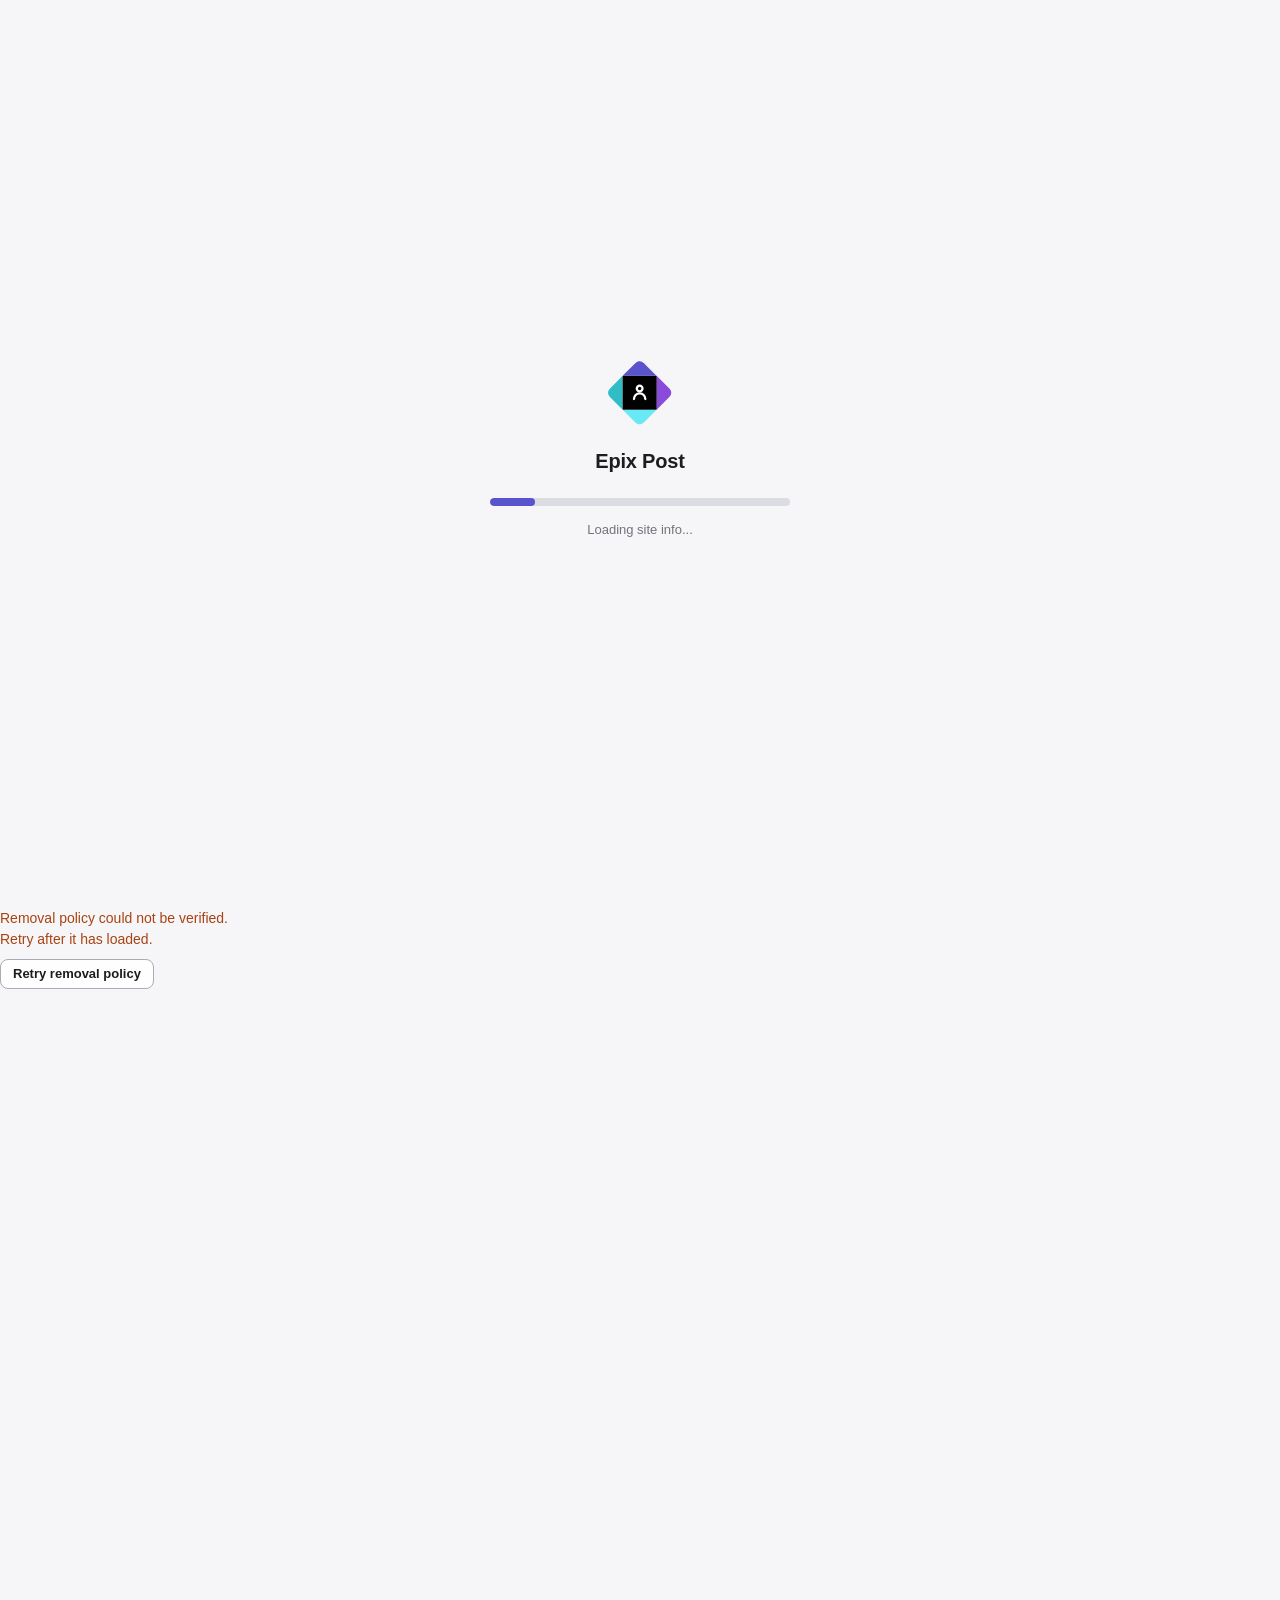
==== commit 5c2df7e4: "Enforce hashed removal policy across hub actions and views" ====
--- a/index.html
+++ b/index.html
@@ -24,6 +24,7 @@
    <div class="loading-bar-fill" id="loading-bar-fill"></div>
   </div>
   <div class="loading-step" id="loading-step">Connecting...</div>
+  <button id="loading-retry" hidden onclick="window.location.reload()">Retry loading</button>
  </div>
 </div>
 
@@ -42,6 +43,7 @@
 <!-- Utilities -->
 <script type="text/javascript" src="js/utils/LogMixin.js"></script>
 <script type="text/javascript" src="js/utils/Deferred.js"></script>
+<script type="text/javascript" src="js/utils/QueryRows.js"></script>
 <script type="text/javascript" src="js/utils/Dollar.js"></script>
 <script type="text/javascript" src="js/utils/Prototypes.js"></script>
 <script type="text/javascript" src="js/utils/RateLimit.js"></script>
@@ -59,12 +61,16 @@
 <script type="text/javascript" src="js/utils/Overlay.js"></script>
 <script type="text/javascript" src="js/utils/Scrollwatcher.js"></script>
 <script type="text/javascript" src="js/utils/Uploadable.js"></script>
+<script type="text/javascript" src="js/utils/RemovalRegistry.js"></script>
+<script type="text/javascript" src="js/utils/RemovalPolicy.js"></script>
+<script type="text/javascript" src="js/utils/PostRemoval.js"></script>
 <script type="text/javascript" src="js/utils/HubActions.js"></script>
 
 <!-- App modules -->
 <script type="text/javascript" src="js/AnonUser.js"></script>
 <script type="text/javascript" src="js/User.js"></script>
 <script type="text/javascript" src="js/UserList.js"></script>
+<script type="text/javascript" src="js/utils/ImageDownload.js"></script>
 <script type="text/javascript" src="js/PostMeta.js"></script>
 <script type="text/javascript" src="js/PostCreate.js"></script>
 <script type="text/javascript" src="js/ComposerModal.js"></script>
@@ -78,6 +84,8 @@
 <script type="text/javascript" src="js/ContentProfile.js"></script>
 <script type="text/javascript" src="js/ContentThread.js"></script>
 <script type="text/javascript" src="js/ContentUsers.js"></script>
+<script type="text/javascript" src="js/utils/HubCommunity.js"></script>
+<script type="text/javascript" src="js/HubCommunityView.js"></script>
 <script type="text/javascript" src="js/ContentHubs.js"></script>
 <script type="text/javascript" src="js/ContentSettings.js"></script>
 <script type="text/javascript" src="js/EpixPost.js"></script>
--- a/css/all.css
+++ b/css/all.css
@@ -181,7 +181,7 @@
 .icon-settings::before, .icon-compose::before, .icon-reply::before, .icon-heart::before,
 .icon-share::before, .icon-kebab::before, .icon-image::before, .icon-close::before,
 .icon-back::before, .icon-mute::before, .icon-comment::before, .icon-edit::before,
-.icon-upload::before {
+.icon-magnet::before, .icon-upload::before, .icon-mail::before {
 	content: ""; display: inline-block; width: 20px; height: 20px; vertical-align: middle;
 	background-color: currentColor;
 	-webkit-mask-position: center; mask-position: center;
@@ -240,6 +240,10 @@
 	-webkit-mask-image: url("data:image/svg+xml,%3Csvg xmlns='http://www.w3.org/2000/svg' viewBox='0 0 24 24' fill='none' stroke='white' stroke-width='2.4' stroke-linecap='round'%3E%3Cpath d='M6 6l12 12M18 6 6 18'/%3E%3C/svg%3E");
 	mask-image: url("data:image/svg+xml,%3Csvg xmlns='http://www.w3.org/2000/svg' viewBox='0 0 24 24' fill='none' stroke='white' stroke-width='2.4' stroke-linecap='round'%3E%3Cpath d='M6 6l12 12M18 6 6 18'/%3E%3C/svg%3E");
 }
+.icon-magnet::before {
+	-webkit-mask-image: url("data:image/svg+xml,%3Csvg xmlns='http://www.w3.org/2000/svg' viewBox='0 0 24 24' fill='none' stroke='white' stroke-width='2.2' stroke-linecap='round'%3E%3Cpath d='M6 4v7a6 6 0 0 0 12 0V4'/%3E%3Cpath d='M6 9h4M14 9h4'/%3E%3C/svg%3E");
+	mask-image: url("data:image/svg+xml,%3Csvg xmlns='http://www.w3.org/2000/svg' viewBox='0 0 24 24' fill='none' stroke='white' stroke-width='2.2' stroke-linecap='round'%3E%3Cpath d='M6 4v7a6 6 0 0 0 12 0V4'/%3E%3Cpath d='M6 9h4M14 9h4'/%3E%3C/svg%3E");
+}
 .icon-back::before {
 	-webkit-mask-image: url("data:image/svg+xml,%3Csvg xmlns='http://www.w3.org/2000/svg' viewBox='0 0 24 24' fill='none' stroke='white' stroke-width='2.6' stroke-linecap='round' stroke-linejoin='round'%3E%3Cpath d='M14.5 5 8 12l6.5 7'/%3E%3C/svg%3E");
 	mask-image: url("data:image/svg+xml,%3Csvg xmlns='http://www.w3.org/2000/svg' viewBox='0 0 24 24' fill='none' stroke='white' stroke-width='2.6' stroke-linecap='round' stroke-linejoin='round'%3E%3Cpath d='M14.5 5 8 12l6.5 7'/%3E%3C/svg%3E");
@@ -259,6 +263,10 @@
 .icon-upload::before {
 	-webkit-mask-image: url("data:image/svg+xml,%3Csvg xmlns='http://www.w3.org/2000/svg' viewBox='0 0 24 24' fill='none' stroke='white' stroke-width='2' stroke-linecap='round' stroke-linejoin='round'%3E%3Cpath d='M12 15.5v-11M8 8l4-3.5L16 8'/%3E%3Cpath d='M5 13.5v5a2 2 0 0 0 2 2h10a2 2 0 0 0 2-2v-5'/%3E%3C/svg%3E");
 	mask-image: url("data:image/svg+xml,%3Csvg xmlns='http://www.w3.org/2000/svg' viewBox='0 0 24 24' fill='none' stroke='white' stroke-width='2' stroke-linecap='round' stroke-linejoin='round'%3E%3Cpath d='M12 15.5v-11M8 8l4-3.5L16 8'/%3E%3Cpath d='M5 13.5v5a2 2 0 0 0 2 2h10a2 2 0 0 0 2-2v-5'/%3E%3C/svg%3E");
+}
+.icon-mail::before {
+	-webkit-mask-image: url("data:image/svg+xml,%3Csvg xmlns='http://www.w3.org/2000/svg' viewBox='0 0 24 24' fill='none' stroke='white' stroke-width='2' stroke-linejoin='round'%3E%3Crect x='3' y='5' width='18' height='14' rx='2'/%3E%3Cpath d='m3 7.5 9 6 9-6'/%3E%3C/svg%3E");
+	mask-image: url("data:image/svg+xml,%3Csvg xmlns='http://www.w3.org/2000/svg' viewBox='0 0 24 24' fill='none' stroke='white' stroke-width='2' stroke-linejoin='round'%3E%3Crect x='3' y='5' width='18' height='14' rx='2'/%3E%3Cpath d='m3 7.5 9 6 9-6'/%3E%3C/svg%3E");
 }
 
 /* Text-glyph icons kept as characters */
@@ -666,13 +674,68 @@
 .composer-modal .image .close::before { width: 16px; height: 16px }
 .composer-modal .image .close:hover { text-decoration: none; background-color: rgba(2, 2, 2, 0.75) }
 .composer-foot { display: flex; align-items: center; margin-top: 8px; padding-top: 8px; border-top: 1px solid var(--epix-border) }
-.composer-foot .icon-image {
+.composer-foot .icon-image, .composer-foot .icon-magnet {
 	min-width: 44px; min-height: 44px; display: inline-flex; align-items: center; justify-content: center;
-	box-sizing: border-box; color: var(--epix-accent-text); border-radius: var(--epix-radius-md); margin-left: -10px
-}
-.composer-foot .icon-image:hover { background-color: var(--epix-surface-2); text-decoration: none }
+	box-sizing: border-box; color: var(--epix-accent-text); border-radius: var(--epix-radius-md)
+}
+.composer-foot .icon-image { margin-left: -10px }
+.composer-foot .icon-image:hover, .composer-foot .icon-magnet:hover { background-color: var(--epix-surface-2); text-decoration: none }
+.composer-foot .icon-magnet.active { background-color: var(--epix-surface-2); color: var(--epix-accent) }
+.composer-modal .magnet-row {
+	display: flex; align-items: center; gap: 8px; margin: 8px 0 0 56px
+}
+.composer-modal .magnet-input {
+	flex: 1 1 auto; min-width: 0; background-color: var(--epix-surface-2); color: var(--epix-text);
+	border: 1px solid var(--epix-border-strong); border-radius: var(--epix-radius-md);
+	padding: 9px 11px; font-size: 13px; font-family: var(--epix-font-mono, monospace)
+}
+.composer-modal .magnet-input:focus { outline: none; border-color: var(--epix-accent) }
+.composer-modal .magnet-clear {
+	flex: none; width: 36px; height: 36px; display: inline-flex; align-items: center; justify-content: center;
+	color: var(--epix-text-low); border-radius: 50%
+}
+.composer-modal .magnet-clear:hover { background-color: var(--epix-surface-2); text-decoration: none }
+.composer-modal .magnet-clear::before { width: 16px; height: 16px }
 .char-count { margin-left: auto; font-size: 13px; color: var(--epix-text-low) }
 .char-count.warn { color: var(--epix-danger); font-weight: 600 }
+
+/* Magnet video player in a post (BitTorrent stream via the node's /bt/stream) */
+.post .video.preview {
+	position: relative; display: block; margin-top: 10px; border-radius: var(--epix-radius-md);
+	overflow: hidden; background-color: #000; aspect-ratio: 16 / 9
+}
+.post .video.preview.poster {
+	display: flex; flex-direction: column; align-items: center; justify-content: center; gap: 10px;
+	background: linear-gradient(140deg, #1a1a1f, #101014); color: var(--epix-text)
+}
+.post a.video.preview.poster:hover { text-decoration: none }
+.post .video.preview .video-play {
+	width: 62px; height: 62px; border-radius: 50%; background-color: rgba(45, 206, 137, 0.92);
+	display: inline-block; position: relative; transition: transform 0.12s ease
+}
+.post a.video.preview.poster:hover .video-play { transform: scale(1.06) }
+.post .video.preview .video-play::before {
+	content: ""; position: absolute; top: 50%; left: 54%; transform: translate(-50%, -50%);
+	border-style: solid; border-width: 12px 0 12px 20px; border-color: transparent transparent transparent #09090A
+}
+.post .video.preview .video-name {
+	font-size: 14px; font-weight: 600; color: #FEFEFE; max-width: 82%; text-align: center;
+	overflow: hidden; text-overflow: ellipsis; white-space: nowrap
+}
+.post .video.preview.playing { aspect-ratio: auto }
+.post .video.preview.playing video { display: block; width: 100%; max-height: 70vh; background: #000 }
+.post .video.preview.unavailable {
+	aspect-ratio: auto; display: flex; flex-direction: column; align-items: center; justify-content: center;
+	gap: 8px; padding: 26px 18px; background: var(--epix-surface-2); color: var(--epix-text)
+}
+.post .video.preview.unavailable .video-badge { color: var(--epix-text-low); width: 28px; height: 28px }
+.post .video.preview.unavailable .video-note { font-size: 13px; color: var(--epix-text-low); text-align: center; max-width: 340px }
+.post .video.preview.unavailable .video-retry {
+	margin-top: 4px; font-size: 13px; font-weight: 600; color: var(--epix-accent-text);
+	background-color: var(--epix-surface); border: 1px solid var(--epix-border-strong);
+	border-radius: var(--epix-radius-md); padding: 7px 14px
+}
+.post .video.preview.unavailable .video-retry:hover { text-decoration: none; background-color: var(--epix-surface) }
 
 
 /* ---- onboarding card ---- */
@@ -708,6 +771,41 @@
 .onboarding-link { font-size: 13px }
 
 
+/* ---- hub download progress ---- */
+
+/* Pinned to the bottom, out of the flow: the timeline fills in above it while
+   it runs, and a card in the flow would shove posts around on every batch.
+   Below the composer overlay (1500) and above the rail/topbar (100-210). */
+.hub-sync {
+	position: fixed; bottom: 0; left: 0; right: 0; z-index: 220; box-sizing: border-box;
+	background-color: var(--epix-surface); border-top: 1px solid var(--epix-border);
+	box-shadow: 0 -1px 3px rgba(2, 2, 2, 0.08)
+}
+.hub-sync-body { display: flex; align-items: center; gap: 10px; font-size: 13px; padding: 10px 20px }
+.hub-sync-body .spinner { flex: none }
+.hub-sync-title { color: var(--epix-text); font-weight: 600; flex: none }
+.hub-sync-count { color: var(--epix-text-mid); margin-left: auto; white-space: nowrap; flex: none }
+/* The bar rides the top edge of the strip, full width. */
+.hub-sync-bar { height: 3px; overflow: hidden; background-color: var(--epix-border) }
+.hub-sync-bar-fill {
+	height: 100%; width: 0; background-color: var(--epix-accent); transition: width 0.3s ease
+}
+/* No known total (per-user content, post records): sweep instead of lying
+   about a percentage. */
+.hub-sync-bar-fill.indeterminate {
+	width: 35%; transition: none; animation: epix-sweep 1.4s ease-in-out infinite
+}
+@keyframes epix-sweep {
+	0% { margin-left: -35% } 100% { margin-left: 100% }
+}
+/* Shrinks first when the strip gets tight (phones): the counts say more than
+   the path does. */
+.hub-sync-file {
+	font-size: 12px; color: var(--epix-text-mid); min-width: 0; flex: 1 1 auto;
+	overflow: hidden; text-overflow: ellipsis; white-space: nowrap; direction: rtl; text-align: left
+}
+
+
 /* ---- post card ---- */
 
 .post {
@@ -840,11 +938,26 @@
 .comment .body p { margin: 0.25em 0 }
 .comment .body.maxheight::before { background-color: var(--epix-surface-2) }
 .comment h1, .comment h2, .comment h3, .comment h4, .comment h5, .comment h6 { font-size: inherit; font-weight: 600 }
+.comment-actions { margin-left: auto; display: inline-flex; align-items: center; gap: 2px }
 .comment .icon-reply {
-	margin-left: auto; opacity: 0; transition: opacity 0.2s; font-size: 12px; font-weight: 600;
+	opacity: 0; transition: opacity 0.2s; font-size: 12px; font-weight: 600;
 	color: var(--epix-text-mid); display: inline-flex; align-items: center; gap: 4px; padding: 6px 8px;
 	border-radius: var(--epix-radius-sm)
 }
+/* The like stays visible always: unlike Reply it also REPORTS something (the
+   count), so hiding it until hover would hide data, not just an affordance. */
+.comment .comment-actions .like {
+	font-size: 12px; font-weight: 600; color: var(--epix-text-mid);
+	display: inline-flex; align-items: center; gap: 4px; padding: 6px 8px;
+	border-radius: var(--epix-radius-sm)
+}
+.comment .comment-actions .like:hover {
+	color: var(--epix-accent-text); text-decoration: none; background-color: var(--epix-surface)
+}
+.comment .comment-actions .like .icon-heart::before { width: 13px; height: 13px; margin-right: 0 }
+.comment .comment-actions .like.active { color: var(--epix-danger) }
+.comment .comment-actions .like.active:hover { color: var(--epix-danger) }
+.comment .comment-actions .like.loading { opacity: 0.5; pointer-events: none }
 .comment .icon-reply::before { width: 13px; height: 13px; margin-right: 4px }
 .comment:hover .icon-reply, .comment .icon-reply:focus-visible { opacity: 1 }
 .comment .icon-reply:hover { color: var(--epix-accent-text); text-decoration: none; background-color: var(--epix-surface) }
@@ -853,7 +966,26 @@
 	width: 100%; box-sizing: border-box; padding-right: 80px; background-color: var(--epix-surface);
 	min-height: 42px
 }
-.comment-create .button-submit { position: absolute; right: 8px; bottom: 16px }
+/* Center the Reply button on the textarea box. top/bottom match the container
+   padding (6/10) so the vertical span equals the textarea, and margin auto
+   centers the button in it - stays centered at any box height (the old
+   bottom:16px only centered an exactly-42px box, so it hung low when taller).
+   A fixed compact height WITH min-height beats the `(pointer: coarse)`
+   `min-height: 44px` touch rule that otherwise balloons the button on phones,
+   so it's the same size on every resolution; inline-flex centers the label. */
+.comment-create .button-submit {
+	position: absolute; right: 8px;
+	/* Center on the textarea. The container's padding is 6px top / 10px bottom,
+	   so its own midpoint sits 2px below the textarea's center - subtract that
+	   2px so the button lands exactly on the field's center at any box height. */
+	top: calc(50% - 2px); transform: translateY(-50%);
+	height: 34px; min-height: 34px;
+	display: inline-flex; align-items: center; justify-content: center;
+}
+/* The reply-create variant has a "Replying to" line above the textarea, so the
+   textarea isn't flush with the top - bottom-anchor that button instead
+   (14px = 10px bottom padding + centering a 34px button in the 42px field). */
+.comment-create.reply-create .button-submit { top: auto; transform: none; bottom: 14px }
 .comment-list .more { padding: 8px; font-size: 13px }
 
 /* threading */
@@ -867,6 +999,21 @@
 .comment .replying-to { font-size: 12px; color: var(--epix-text-low); padding: 4px 0 }
 .comment .replying-to .reply-name { color: var(--epix-accent-text); font-weight: 600 }
 
+/* A comment you just wrote, shown while the node signs and indexes it, and
+   the publish outcome on the row once it has landed. */
+.comment.pending .body { opacity: 0.7 }
+.comment-status { display: flex; align-items: center; gap: 6px; padding: 4px 0 0 0; font-size: 12px; color: var(--epix-text-low) }
+.comment-status .spinner { width: 12px; height: 12px; flex: none }
+.comment-status .status-icon {
+	display: inline-flex; align-items: center; justify-content: center; width: 14px; height: 14px; flex: none;
+	border-radius: 50%; font-size: 10px; font-weight: 700; line-height: 1
+}
+.comment-status .status-icon.ok { background-color: var(--epix-success); color: #FEFEFE }
+.comment-status .status-icon.warn { background-color: var(--epix-warning); color: #151517 }
+.comment-status.published { color: var(--epix-success) }
+.comment-status.failed { color: var(--epix-text-mid) }
+.comment-children.pending-replies { margin-top: 4px }
+
 /* thread view (?Post/...) */
 .content-thread { justify-content: center }
 .thread-head { display: flex; align-items: center; gap: 8px; margin: 0 0 4px 0 }
@@ -880,8 +1027,27 @@
 .post.thread .comment-list { font-size: 15px }
 .thread-branch { border-bottom: 1px solid var(--epix-border); padding: 2px 0 }
 .thread-branch:last-child { border-bottom: none }
-.comment-children { margin-left: 10px; padding-left: 16px; border-left: 2px solid var(--epix-border) }
-.thread-context { padding-left: 16px; margin-left: 10px; border-left: 2px solid var(--epix-border) }
+/* ---- threadlines ----------------------------------------------------
+   One rule for every level of nesting, so an answer always sits one step in
+   from what it answers and the line down the left makes the depth readable
+   at a glance. The line is the strong border, not the faint one: at 2px in
+   the faint colour it was almost invisible against the surface, which is
+   what made replies look unrelated to their parent. */
+.comment-children,
+.thread-chain {
+	margin-left: 14px; padding-left: 18px;
+	border-left: 2px solid var(--epix-border-strong);
+	transition: border-color 0.15s
+}
+/* Hovering anywhere in a branch lights its line, so you can see exactly how
+   far a reply belongs - the affordance threaded forums use. */
+.comment-children:hover,
+.thread-chain:hover { border-left-color: var(--epix-accent) }
+/* An inner branch lighting up must not leave its parent's line lit too. */
+.comment-children:hover .comment-children,
+.thread-chain:hover .thread-chain { border-left-color: var(--epix-border-strong) }
+.comment-children .comment-children:hover,
+.thread-chain .thread-chain:hover { border-left-color: var(--epix-accent) }
 .comment.focused {
 	background-color: var(--epix-surface); border: 1px solid var(--epix-accent);
 	border-radius: var(--epix-radius-md); padding: 10px 12px; margin: 8px 0
@@ -928,6 +1094,7 @@
 
 .button-follow-big { min-width: 120px }
 .user.followed .button-follow-big .icon-follow { transform: rotate(45deg) }
+.button-message { background-color: transparent; border: 1px solid var(--epix-border); color: var(--epix-text) }
 .button-edit-profile { display: block; margin-top: 8px }
 
 /* card grid (Users page): the UserList element is the grid itself, so the
@@ -954,10 +1121,6 @@
 	font-weight: 600; font-size: 14px; color: var(--epix-text); max-width: 100%;
 	white-space: nowrap; overflow: hidden; text-overflow: ellipsis
 }
-.user.card.grid .handle {
-	color: var(--epix-text-low); font-family: var(--epix-font-mono); font-size: 11px; margin-top: 2px;
-	white-space: nowrap; overflow: hidden; text-overflow: ellipsis
-}
 .user.card.grid .meta { color: var(--epix-text-low); font-size: 12px; margin-top: 4px }
 .user.card.grid .intro, .user.card.grid .intro.followedby {
 	color: var(--epix-text-low); font-size: 13px; line-height: 1.35; margin-top: 6px; white-space: normal;
@@ -972,10 +1135,6 @@
 .user.card.profile { text-align: center; padding: 20px 16px }
 .user.card.profile .avatar { width: 80px; height: 80px }
 .user.card.profile .name { font-size: 18px; font-weight: 700; display: inline-block; max-width: 100%; overflow: hidden; text-overflow: ellipsis }
-.user.card.profile .cert_user_id {
-	color: var(--epix-text-low); font-family: var(--epix-font-mono); font-size: 12px; margin-top: 2px;
-	overflow: hidden; text-overflow: ellipsis; white-space: nowrap
-}
 .profile-kebab {
 	position: absolute; top: 8px; right: 8px; color: var(--epix-text-low);
 	display: inline-flex; align-items: center; justify-content: center;
@@ -985,7 +1144,7 @@
 .profile-kebab:hover { color: var(--epix-text); background-color: var(--epix-surface-2); text-decoration: none }
 .user.card.profile .menu-profile { top: 48px; right: 8px; left: auto; text-align: left }
 .user.card.profile .intro-full { color: var(--epix-text-mid); font-size: 14px; margin-top: 10px; white-space: normal }
-.user.card.profile .follow-container { margin-top: 14px }
+.user.card.profile .follow-container { display: flex; gap: 8px; justify-content: center; margin-top: 14px }
 
 .profile-stats { display: flex; justify-content: center; gap: 20px; margin-top: 14px; padding-top: 12px; border-top: 1px solid var(--epix-border) }
 .profile-stats .stat { text-align: center }
@@ -1184,6 +1343,8 @@
 .editable:hover .icon-edit, .editable .icon-edit:focus-visible { opacity: 0.7 }
 .editable .icon-edit:hover { opacity: 1; background-color: var(--epix-surface-2); transition: none }
 .editable .editablebuttons { text-align: right; padding: 8px 0 4px 0; display: flex; gap: 8px; justify-content: flex-end; align-items: center }
+/* Keep compact editor actions centered when generic touch targets grow. */
+.editable .editablebuttons .button { display: inline-flex; align-items: center; justify-content: center; min-height: 30px }
 .editable .empty { opacity: 0.6; cursor: pointer }
 .editable .cancel { font-size: 13px; color: var(--epix-text-low); margin-right: auto }
 
@@ -1231,6 +1392,7 @@
 	.rail { display: none }
 	.topbar { display: flex }
 	.bottomnav { display: grid }
+	.hub-sync { bottom: calc(var(--shell-bottomnav) + env(safe-area-inset-bottom, 0px)) }
 	.fab { display: flex }
 	#Content {
 		padding: calc(var(--shell-topbar) + 12px) 12px
@@ -1272,8 +1434,53 @@
 	.post .user .settings { min-height: 44px }
 	.replies-chip { min-height: 44px }
 	.comment .icon-reply { padding: 10px 8px }
+	.comment .comment-actions .like { padding: 10px 8px }
 }
 
 @media (prefers-reduced-motion: reduce) {
 	*, *::before, *::after { transition-duration: 0.01ms !important; animation-duration: 0.01ms !important; animation-iteration-count: 1 !important }
 }
+
+/* Hub metadata is readable before any target content is requested. */
+.hub-community-filters { padding: 18px; margin: 16px 0 24px; border: 1px solid var(--epix-border); border-radius: 12px; }
+.hub-community-filters h2 { font-size: 18px; margin: 0 0 8px; }
+.hub-community-filters p { margin: 8px 0; }
+.hub-filter-options, .hub-community-actions { display: flex; flex-wrap: wrap; gap: 10px 16px; align-items: center; }
+.hub-filter { display: inline-flex; align-items: center; gap: 7px; cursor: pointer; line-height: 1.6; }
+.hub-filter input { width: 17px; height: 17px; margin: 0; accent-color: var(--epix-accent); }
+.hub-community { margin: 12px 0; }
+.hub-community .hub-badges { flex-wrap: wrap; gap: 6px; }
+.hub-community-note { font-size: 13px; line-height: 1.5; opacity: .78; }
+.hub-community-error { font-size: 14px; line-height: 1.5; color: #a84312; }
+.hub-badge.badge-warning { background: #fff1d7; color: #825013; }
+.hub-community-actions { margin-top: 10px; }
+.hub-filtered-count { margin: 20px 0; }
+.content-hubs button.button { font-family: inherit; cursor: pointer; }
+.content-hubs button.button:disabled { cursor: default; opacity: .55; }
+.hub-review-scrim { z-index: 1001; }
+.hub-review-modal { max-height: 90vh; overflow-y: auto; width: min(660px, calc(100vw - 32px)); padding: 22px; box-sizing: border-box; }
+.hub-review-modal .composer-head { display: flex; align-items: center; justify-content: space-between; gap: 12px; }
+.hub-review-modal h2 { margin: 0; font-size: 20px; }
+.hub-review-address { overflow-wrap: anywhere; font-family: monospace; font-size: 12px; }
+.hub-evidence { max-height: 240px; overflow-y: auto; margin: 16px 0; }
+.hub-evidence-row { border-bottom: 1px solid var(--epix-border); padding: 10px 0; overflow-wrap: anywhere; }
+.hub-evidence-row p { margin: 6px 0; }
+.hub-review-form { display: grid; gap: 14px; }
+.hub-review-field { display: grid; gap: 5px; font-size: 14px; }
+.hub-review-field select, .hub-review-field textarea { width: 100%; box-sizing: border-box; }
+.hub-review-field textarea { min-height: 70px; resize: vertical; }
+.hub-review-topics { display: flex; flex-wrap: wrap; gap: 12px; border: 1px solid var(--epix-border); border-radius: 6px; padding: 10px; }
+.theme-dark .hub-community-error { color: #ffc38a; }
+.theme-dark .hub-badge.badge-warning { background: #3f3020; color: #ffc38a; }
+@media (max-width: 600px) {
+  .hub-community-filters { padding: 14px; }
+  .hub-review-modal { max-height: 95vh; width: calc(100vw - 16px); padding: 16px; }
+  .hub-review-modal .composer-head { align-items: flex-start; }
+  .hub-community-actions .button { white-space: normal; text-align: center; }
+}
+
+@media (prefers-color-scheme: dark) {
+  body:not(.theme-light) .hub-community-error { color: #ffc38a; }
+  body:not(.theme-light) .hub-badge.badge-warning { background: #3f3020; color: #ffc38a; }
+}
+.hub-badge.badge-unrated { background: var(--epix-surface-2); color: var(--epix-text-mid); }
